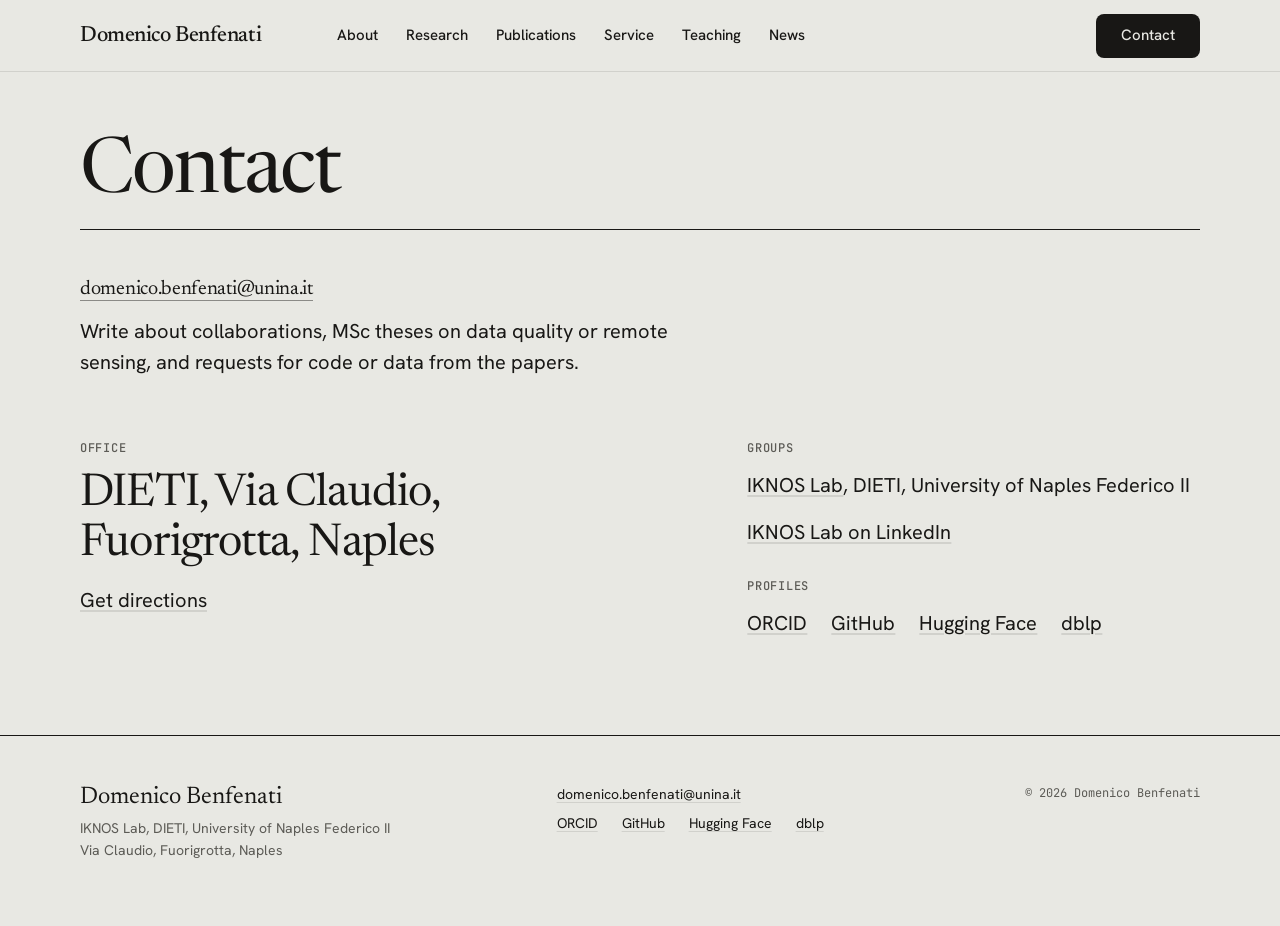
==== contact.html @ d2b72616 "Add files via upload" ====
<!doctype html>
<html lang="en" data-type="service" data-radius="soft" data-buttons="solid" data-motion>
<head>
<meta charset="utf-8">
<meta name="viewport" content="width=device-width, initial-scale=1">
<title>Contact: Domenico Benfenati</title>
<meta name="description" content="Email and office of Domenico Benfenati, DIETI, University of Naples Federico II.">
<meta property="og:type" content="profile">
<meta property="og:title" content="Domenico Benfenati, IKNOS Lab, University of Naples Federico II">
<meta property="og:description" content="Data quality and data-centric AI for satellite imagery and agrifood.">
<meta name="twitter:card" content="summary">
<link rel="icon" href="favicon.svg" type="image/svg+xml">
<meta name="theme-color" content="#e8e8e3">
<meta name="site-kind" content="other">
<meta name="page-type" content="service">
<link rel="preconnect" href="https://fonts.googleapis.com">
<link rel="preconnect" href="https://fonts.gstatic.com" crossorigin>
<link href="https://fonts.googleapis.com/css2?family=Newsreader:opsz,wght@6..72,400..700&family=Hanken+Grotesk:wght@400..600&family=JetBrains+Mono:wght@400;500&display=swap" rel="stylesheet">
<link rel="stylesheet" href="assets/system.css">
<link rel="stylesheet" href="assets/ui/cards.css">
<link rel="stylesheet" href="assets/motion/motion.css">
<link rel="stylesheet" href="assets/layout/layout.css">
<style>
:root {
  --p-bg: #e8e8e3; --p-surface: #dcdcd6; --p-ink: #181715; --p-muted: #5c5b56;
  --p-accent: #bfb21a; --p-accent-ink: #181715; --p-action: #181715; --p-action-ink: #e8e8e3;
  --p-inv-bg: #181715; --p-inv-surface: #242321; --p-inv-ink: #e8e8e3; --p-inv-muted: #91908d;
  --p-inv-accent: #bfb21a; --p-inv-accent-ink: #181715; --p-inv-action: #bfb21a; --p-inv-action-ink: #181715;
  --font-display: "Newsreader", Georgia, serif;
  --font-text: "Hanken Grotesk", system-ui, sans-serif;
  --font-mono: "JetBrains Mono", ui-monospace, monospace;
  --display-weight: 400;
  --display-tracking: -0.018em;
  --display-tracking-xl: -0.025em;
  --ly-scale: 1.06;
}
</style>
<script>document.documentElement.classList.add('m-enter');setTimeout(()=>document.documentElement.classList.add('m-enter-done'),700)</script>
<style>
  .mono { font-family: var(--font-mono); font-size: 12px; letter-spacing: 0; font-variant-numeric: tabular-nums; }
  h2 { font-family: var(--font-display); }
  .rule-head { display: flex; align-items: baseline; justify-content: space-between; gap: var(--s-5); padding-bottom: var(--s-4); margin-bottom: var(--s-6); border-bottom: 1px solid var(--ink); }
  .rule-head h2 { font-size: clamp(36px, 4vw, 56px); line-height: 1; }
  .rule-head .mono, .rule-head a { color: var(--muted); }
  .plain-link { color: var(--ink); text-decoration: underline; text-decoration-color: var(--line); text-underline-offset: 3px; transition: text-decoration-color var(--dur) var(--ease); }
  .plain-link:hover { text-decoration-color: currentColor; }

  /* hero: a synthetic Sentinel-2 scene under clouds and a reconstruction lens (assets/js/sat-hero.js) */
  .hero-sat { overflow: hidden; background: #2a3a2c; touch-action: pan-y; }
  .hero-sat > canvas.sat { position: absolute; inset: 0; width: 100%; height: 100%; display: block; cursor: crosshair; }
  .sat-veil { position: absolute; inset: 0; pointer-events: none;
    background: linear-gradient(90deg, var(--p-bg) 0%, rgba(232,232,227,.96) 36%, rgba(232,232,227,.6) 47%, rgba(232,232,227,0) 58%); }
  .hero-sat > .wrap { position: relative; z-index: 1; pointer-events: none; }
  .sat-panel { pointer-events: auto; }
  .hero-sat h1 { font-size: clamp(56px, 7vw, 104px); line-height: 0.95; letter-spacing: var(--display-tracking-xl); }
  .hero-id { display: flex; align-items: center; gap: var(--s-4); margin-bottom: var(--s-6); }
  .avatar { width: 72px; height: 72px; border-radius: 999px; object-fit: cover; filter: grayscale(.15) contrast(1.02); }
  .hero-id p { font-size: var(--t-small); line-height: 1.45; color: var(--muted); }
  .hero-id b { color: var(--ink); font-weight: 500; }
  .hero__lead { max-width: 40ch; }
  .hero-latest { margin-top: var(--s-7); padding-top: var(--s-4); border-top: 1px solid var(--line); font-size: var(--t-small); max-width: 46ch; }
  .hero-latest .mono { color: var(--muted); margin-right: var(--s-2); }
  .sat-ui { position: absolute; z-index: 2; right: max(var(--gut), (100% - var(--container)) / 2); bottom: 28px; display: grid; justify-items: end; gap: var(--s-2); }
  .sat-modes { display: inline-flex; border: 1px solid rgba(255,255,255,.5); background: rgba(24,23,21,.78); }
  .sat-modes button { height: 36px; padding: 0 14px; border: 0; background: transparent; color: #e8e8e3; font: 500 12px/1 var(--font-mono); cursor: pointer; transition: background var(--dur) var(--ease); }
  .sat-modes button + button { border-left: 1px solid rgba(255,255,255,.25); }
  .sat-modes button:hover { background: rgba(255,255,255,.12); }
  .sat-modes button[aria-pressed="true"] { background: var(--p-accent); color: var(--p-ink); }
  .sat-hint { font: 400 12px/1.5 var(--font-mono); color: #e8e8e3; background: rgba(24,23,21,.78); padding: 6px 10px; white-space: nowrap; }
  @media (min-width: 1024px) and (max-height: 860px) { .hero-latest { display: none; } }
  @media (max-width: 1023px) {
    main > .hero-sat { height: auto; min-height: 0; padding-bottom: 320px; }
    .sat-veil { background: linear-gradient(180deg, var(--p-bg) 0%, var(--p-bg) calc(100% - 330px), rgba(232,232,227,0) calc(100% - 290px)); }
    .sat-ui { left: var(--gut); right: var(--gut); justify-items: start; bottom: 18px; }
    .sat-hint { display: none; }
    .sat-modes button { height: 44px; padding: 0 12px; }
  }

  /* about */
  .bio p { max-width: 62ch; }
  .bio p + p { margin-top: var(--s-4); }
  .bio p:first-child { font: 400 clamp(22px, 2vw, 28px)/1.35 var(--font-display); letter-spacing: -0.01em; }
  .cv { display: grid; gap: var(--s-3); }
  .cv li { display: grid; grid-template-columns: 76px 1fr; gap: var(--s-3); padding-bottom: var(--s-3); border-bottom: 1px solid var(--line); }
  .cv .mono { color: var(--muted); padding-top: 3px; }
  .cv span { display: block; color: var(--muted); font-size: var(--t-small); }
  .cv-title { font: 500 12px/1 var(--font-mono); color: var(--muted); margin: var(--s-6) 0 var(--s-3); text-transform: uppercase; letter-spacing: 0.06em; }
  .cv-title:first-child { margin-top: 0; }

  /* research index */
  .index > li { display: grid; grid-template-columns: minmax(0, 4fr) minmax(0, 5fr) minmax(0, 3fr); gap: var(--gutter); padding: var(--s-5) 0; border-bottom: 1px solid var(--line); align-items: baseline; }
  .index > li:first-child { padding-top: 0; }
  .index h3 { font: 400 clamp(24px, 2.2vw, 32px)/1.1 var(--font-display); letter-spacing: -0.01em; }
  .index p { max-width: 54ch; }
  .index .refs { display: grid; gap: 4px; color: var(--muted); }

  /* publications */
  .filters { display: flex; flex-wrap: wrap; gap: var(--s-2); margin-bottom: var(--s-6); }
  .filter { height: 44px; padding: 0 var(--s-4); border: 1px solid var(--line); background: transparent; font: 500 var(--t-small)/1 var(--font-text); color: var(--ink); cursor: pointer; transition: background var(--dur) var(--ease); }
  .filter:hover { background: var(--p-surface); }
  .filter[aria-pressed="true"] { background: var(--ink); color: var(--p-bg); border-color: var(--ink); }
  .pubyear { display: grid; grid-template-columns: 120px minmax(0, 1fr); gap: var(--gutter); padding-top: var(--s-5); border-top: 1px solid var(--ink); }
  .pubyear + .pubyear { margin-top: var(--s-6); }
  .pubyear[hidden] { display: none; }
  .pubyear__label { font: 400 40px/1 var(--font-display); }
  .pubs { display: grid; gap: var(--s-5); }
  .pub { display: grid; grid-template-columns: 100px minmax(0, 1fr) auto; gap: var(--s-4); align-items: baseline; }
  .pub[hidden] { display: none; }
  .pub__venue { color: var(--muted); }
  .pub__title { font: 500 var(--t-body)/1.4 var(--font-text); letter-spacing: 0; }
  .pub__authors, .pub__where { font-size: var(--t-small); line-height: 1.5; }
  .pub__authors b { font-weight: 600; }
  .pub__where { color: var(--muted); font-style: italic; }
  .pub__links { display: flex; gap: var(--s-3); white-space: nowrap; }
  .pub__links a { color: var(--ink); text-decoration: underline; text-decoration-color: var(--line); text-underline-offset: 3px; }
  .pub__links a:hover { text-decoration-color: currentColor; }
  main > .section--page { height: auto; min-height: 100svh; }

  /* EarthJev */
  .bands { display: grid; grid-template-columns: repeat(12, minmax(0, 1fr)); gap: 4px; }
  .bands li { display: grid; gap: 2px; padding: 140px 0 10px; background: var(--b); color: #fff; text-align: center; font: 500 11px/1.2 var(--font-mono); position: relative; overflow: hidden; }
  .bands li span + span { opacity: .75; font-weight: 400; }
  .bands li::after { content: ""; position: absolute; inset: 0; background: linear-gradient(180deg, rgba(255,255,255,.22), transparent 55%); animation: scan 3.2s ease-in-out infinite; animation-delay: calc(var(--i) * 120ms); opacity: 0; }
  @keyframes scan { 0%, 100% { opacity: 0; } 40% { opacity: 1; } }
  @media (prefers-reduced-motion: reduce) { .bands li::after { animation: none; } }
  .bands-axis { display: flex; justify-content: space-between; margin-top: var(--s-2); color: var(--muted); }
  .ej-links { display: flex; flex-wrap: wrap; gap: var(--s-3) var(--s-5); margin-top: var(--s-5); }

  /* lists */
  .rows small { display: block; font-weight: 400; color: var(--muted); font-size: var(--t-small); }
  .rows .rows__value { font-family: var(--font-mono); font-size: 12px; color: var(--muted); }

  /* footer and inner pages */
  .site-foot { padding: var(--s-7) 0 var(--s-8); border-top: 1px solid var(--ink); font-size: var(--t-small); }
  .site-foot__name { font: 400 24px/1.1 var(--font-display); }
  .site-foot__legal { text-align: right; }
  .page-head { padding-top: calc(var(--nav, 72px) + var(--s-8)); }
  .page-head h1 { font: 400 clamp(48px, 6vw, 88px)/1 var(--font-display); letter-spacing: var(--display-tracking-xl); }
  .page-head p { margin-top: var(--s-4); max-width: 60ch; font-size: var(--t-lead); }
  main > .section--page { height: auto; min-height: 0; }
  main > .section--page { padding-block: var(--s-8, 96px); }
  main > .section--page.page-head { padding-top: calc(var(--nav, 72px) + var(--s-8, 96px)); }
  main > .section--page:last-child { padding-bottom: var(--s-9, 120px); }
  .nav__link[aria-current="page"] { text-decoration: underline; text-underline-offset: 6px; text-decoration-thickness: 1px; }
  .ej { margin-top: var(--s-6); padding-top: var(--s-6); border-top: 1px solid var(--line); }
  @media (max-width: 1023px) { .site-foot__legal { text-align: left; } }
  .contact-line { font: 400 clamp(28px, 3.4vw, 48px)/1.1 var(--font-display); letter-spacing: -0.015em; }
  .contact-line a { color: var(--ink); text-decoration: underline; text-decoration-thickness: 1px; text-underline-offset: 6px; }
  .elsewhere { display: flex; flex-wrap: wrap; gap: var(--s-2) var(--s-5); }

  @media (max-width: 1023px) {
    .index > li { grid-template-columns: 1fr; gap: var(--s-2); }
    .pubyear { grid-template-columns: 1fr; gap: var(--s-3); }
    .pub { grid-template-columns: 1fr; gap: var(--s-1); }
    .pub__links { gap: var(--s-4); }
    .pub__links a { display: inline-block; padding: 12px 0; }
  }
  @media (max-width: 639px) {
    .bands { grid-template-columns: repeat(6, minmax(0, 1fr)); }
    .bands li { padding-top: 32px; }
    .bands-axis { display: none; }
    .rule-head { flex-wrap: wrap; }
  }
</style>
</head>
<body>
<!-- type: service (a researcher's personal page)
     deal: palette paper-grey-brass (newsprint ground and a brass accent: a researcher's printed page; the brass picks up
     the cropland in the hero scene), type newsreader (Newsreader over Hanken Grotesk; the first pairing, schibsted, was
     passed over for a serif that reads as academic), nav nav-mega, footer footer-visit, rhythm surface-pairs, buttons solid
     voice: facts only (copy-registers 1), first person, the research nouns every time; no eyebrows, no figure strips -->
<header class="nav">
  <div class="wrap nav__bar">
    <a class="skip-link" href="#top">Skip to content</a>
    <a class="nav__logo" href="index.html" style="font-family:var(--font-display);font-size:22px">Domenico Benfenati</a>
    <nav class="nav__links" aria-label="Main">
      <div class="nav__item"><a class="nav__link" href="index.html">About</a></div>
      <div class="nav__item"><a class="nav__link" href="research.html">Research</a></div>
      <div class="nav__item"><a class="nav__link" href="publications.html">Publications</a></div>
      <div class="nav__item"><a class="nav__link" href="service.html">Service</a></div>
      <div class="nav__item"><a class="nav__link" href="teaching.html">Teaching</a></div>
      <div class="nav__item"><a class="nav__link" href="news.html">News</a></div>
    </nav>
    <div class="nav__actions">
      <a class="btn btn--primary" href="contact.html" aria-current="page">Contact</a>
    </div>
    <button class="nav__toggle" type="button" aria-expanded="false" aria-label="Menu"><svg width="18" height="18" viewBox="0 0 18 18" aria-hidden="true"><path d="M2 5h14M2 13h14" stroke="currentColor" stroke-width="1.6" stroke-linecap="round"/></svg></button>
  </div>
</header>

<main id="top">
  <section class="section section--page page-head" id="contact" aria-labelledby="contact-h">
    <div class="wrap">
      <div class="rule-head"><h1 id="contact-h">Contact</h1></div>
      
      <p class="contact-line"><a href="mailto:domenico.benfenati@unina.it">domenico.benfenati@unina.it</a></p>
      <p style="margin-top:var(--s-4);max-width:56ch">Write about collaborations, MSc theses on data quality or remote sensing, and requests for code or data from the papers.</p>
      <div class="grid grid--top" style="margin-top:var(--s-8)">
        <div class="span-6 stack-4">
          <h3 class="cv-title">Office</h3>
          <address class="footer__address">DIETI, Via Claudio, Fuorigrotta, Naples</address>
          <p><a class="plain-link" href="https://www.openstreetmap.org/search?query=Via%20Claudio%20Fuorigrotta%20Napoli">Get directions</a></p>
        </div>
        <div class="span-5 start-8 stack-4">
          <h3 class="cv-title">Groups</h3>
          <p><a class="plain-link" href="https://iknos.dieti.unina.it/" rel="noopener">IKNOS Lab</a>, DIETI, University of Naples Federico II</p>
          <p><a class="plain-link" href="https://www.linkedin.com/company/iknos-dieti-unina" rel="noopener">IKNOS Lab on LinkedIn</a></p>
          <h3 class="cv-title">Profiles</h3>
          <p class="elsewhere">
            <a class="plain-link" href="https://orcid.org/0009-0008-5825-8043" rel="noopener">ORCID</a>
            <a class="plain-link" href="https://github.com/dBenf" rel="noopener">GitHub</a>
            <a class="plain-link" href="https://huggingface.co/dBenf" rel="noopener">Hugging Face</a>
            <a class="plain-link" href="https://dblp.org/pid/367/6149.html" rel="noopener">dblp</a>
          </p>
        </div>
      </div>
    </div>
  </section>
</main>

<footer class="site-foot">
  <div class="wrap">
    <div class="grid">
      <div class="span-5 stack-2">
        <p class="site-foot__name">Domenico Benfenati</p>
        <p class="muted">IKNOS Lab, DIETI, University of Naples Federico II<br>Via Claudio, Fuorigrotta, Naples</p>
      </div>
      <div class="span-4 start-6 stack-2">
        <p><a class="plain-link" href="mailto:domenico.benfenati@unina.it">domenico.benfenati@unina.it</a></p>
        <p class="elsewhere">
          <a class="plain-link" href="https://orcid.org/0009-0008-5825-8043" rel="noopener">ORCID</a>
          <a class="plain-link" href="https://github.com/dBenf" rel="noopener">GitHub</a>
          <a class="plain-link" href="https://huggingface.co/dBenf" rel="noopener">Hugging Face</a>
          <a class="plain-link" href="https://dblp.org/pid/367/6149.html" rel="noopener">dblp</a>
        </p>
      </div>
      <p class="span-3 start-10 mono muted site-foot__legal">&copy; 2026 Domenico Benfenati</p>
    </div>
  </div>
</footer>
<script>
  document.querySelectorAll('.filter').forEach((b) => b.addEventListener('click', () => {
    const t = b.dataset.filter;
    document.querySelectorAll('.filter').forEach((x) => x.setAttribute('aria-pressed', String(x === b)));
    document.querySelectorAll('.pub').forEach((p) => { p.hidden = t !== 'all' && p.dataset.type !== t; });
    document.querySelectorAll('.pubyear').forEach((y) => { y.hidden = !y.querySelector('.pub:not([hidden])'); });
  }));
</script>
<script type="module" src="assets/system.js"></script>
<script type="module" src="assets/motion/motion.js"></script>
<script type="module" src="assets/layout/layout.js"></script>

</body>
</html>
---- assets/system.css ----
/*
  taste-skill system.css - the one system for the page. Link it first, then assets/ui/cards.css (the
  feature card, its panel and the fragment placements), then set the palette (--p-*), the fonts and
  the radius set on :root in the page (node scripts/start.mjs prints that block).
  Do not add a second grid, spacing scale, type scale, radius scale, button or card style.
*/

/* ---------------------------------------------------------------- tokens */
:root {
  /* palette (hex only; fx.js reads --bg --surface --ink --muted --accent --accent-ink) */
  --p-bg: #ffffff;
  --p-surface: #f4f4f4;
  --p-ink: #111111;
  --p-muted: #6b6b6b;
  --p-accent: #1a4be0;
  --p-accent-ink: #ffffff;
  --p-action: #1a4be0;      /* buttons, links, focus: the accent, or the ink when the accent is too pale */
  --p-action-ink: #ffffff;
  --p-inv-bg: #111111;
  --p-inv-surface: #1c1c1c;
  --p-inv-ink: #f4f4f4;
  --p-inv-muted: #a3a3a3;
  --p-inv-accent: #ffffff;
  --p-inv-accent-ink: #111111;
  --p-inv-action: #ffffff;
  --p-inv-action-ink: #111111;
  /* the lit ground behind UI and in the closing band (references/cards.md), one per page, tech pages only
     (none on kind other, which is flat): <html data-ground="sand|sky|sage|painting">. system.js gives it to every ground
     that holds UI, on light and dark pages alike; --hue on one panel changes only its accent */
  --ground-bg: #d9ccb7; --ground-surface: #e9e0d2; --ground-ink: #2a2622; --ground-muted: #5a534a; --ground-accent: #a8794a;

  /* fonts */
  --font-display: system-ui, -apple-system, "Segoe UI", sans-serif;
  --font-text: system-ui, -apple-system, "Segoe UI", sans-serif;
  --font-mono: ui-monospace, "SFMono-Regular", Menlo, Consolas, monospace;
  --display-weight: 400;    /* headlines 400; 500 on a tech page (software, gaming, hardware) */
  --display-tracking: -0.025em;

  /* the page rhythm (references/layout-v4.md): one section per screen. The header is fixed and
     --nav tall; every section is padded --padt above and --padb (plus the phone action bar, --bar)
     below, and is exactly one or two screens tall (--h: 1 or 2; --hm on a phone). The hero's words
     start --hgap under the header and its content ends --hpadb above the fold. */
  --nav: 72px;
  --padt: 120px;
  --padb: 72px;
  --hgap: 48px;
  --hpadb: 64px;
  --bar: 0px;
  /* grid: one .wrap (alias .container) for the header, every section and the footer, the same
     --gut on both sides: 1280 wide at x 80-1360 at 1440, 342 at x 24-366 at 390 */
  --container: 1280px;
  --gut: 80px;
  --pad: var(--gut);
  --gutter: 24px;

  /* spacing: 4/8 scale */
  --s-1: 4px;  --s-2: 8px;  --s-3: 12px; --s-4: 16px; --s-5: 24px;
  --s-6: 32px; --s-7: 48px; --s-8: 64px; --s-9: 96px; --s-10: 128px;
  --section: 40px;      /* only a .section outside main (the kit's demo pages); every main > section and
                           footer.closing take --padt and --padb */
  --section-band: 56px; /* the same for an older footer outside footer.closing */
  --head-gap: 48px;     /* the one heading-to-content gap, 32 on a phone (layout.css reads it as --ly-head-gap) */
  --card-pad: 16px;     /* card padding (cards.css sets its own for cards with a panel) */
  --card-gap: 16px;     /* gap between cards */

  /* type scale (the only sizes on the page) */
  --t-label: 13px;
  --t-small: 14px;
  --t-body: 16px;
  --t-lead: 18px;
  --t-card: 18px;
  --t-h3: 24px;
  /* straight lines from the phone size at 390 to the desktop size at 1440 (system.md's table) */
  --t-h2: clamp(30px, 1.72vw + 23.3px, 48px);
  --t-h1: clamp(38px, 3.24vw + 25.4px, 72px);
  /* a big number stays a step under the h2 (VI-11): 38 at 1440, 28 at 390, so it never reads as a
     section heading; a stats row and a price set their own, smaller still */
  --t-stat: clamp(28px, .952vw + 24.29px, 38px);

  /* radius: one scale (soft by default; data-radius on <html> switches it) */
  --r-sm: 8px;  --r-md: 12px; --r-lg: 20px; --r-btn: 8px;

  /* controls (fixed here; a page never adds its own) */
  --btn-h: 44px;
  --btn-h-sm: 36px;
  --nav-h: var(--nav);  /* the older name, kept for the kit's files */
  --icon: 16px;         /* small icons: socials, menu chevrons, mono brand marks */

  /* motion: the one UI ease-out (motion.css --m-ease and ui/base.css --u-ease read it; references/motion.md) */
  --ease: cubic-bezier(.2, .8, .2, 1);
  --dur: 180ms;
}
html[data-radius="sharp"] { --r-sm: 4px; --r-md: 6px;  --r-lg: 8px;  --r-btn: 4px; }
html[data-radius="soft"]  { --r-sm: 8px; --r-md: 12px; --r-lg: 20px; --r-btn: 8px; }
html[data-radius="round"] { --r-sm: 10px; --r-md: 16px; --r-lg: 24px; --r-btn: 999px; }
/* the four lit grounds (references/cards.md); sand is the default above. painting goes with
   painterly-landscape (x.ai's daylight sky over olive hills) */
html[data-ground="sky"]      { --ground-bg: #c6d3df; --ground-surface: #d6e0e9; --ground-ink: #25303a; --ground-muted: #4d5964; --ground-accent: #3f6a92; }
html[data-ground="sage"]     { --ground-bg: #cdd6c6; --ground-surface: #dce3d6; --ground-ink: #262d24; --ground-muted: #535b51; --ground-accent: #6c8e63; }
html[data-ground="painting"] { --ground-bg: #79a8d6; --ground-surface: #a6c4e2; --ground-ink: #16212c; --ground-muted: #273949; --ground-accent: #9c9b3c; }
/* cards.css takes its card and panel radii from this scale */
html[data-radius] .card { --c-r: var(--r-lg); }
html[data-radius] .panel { --p-r: var(--r-md); }

/* a phone: the header 56, the sections padded 96 / 48, the hero's words 40 under the header and its
   content ending 24 above the fold, 24 at both sides, 12 between columns */
@media (max-width: 639px) {
  :root { --nav: 56px; --padt: 96px; --padb: 48px; --hgap: 40px; --hpadb: 24px; --gut: 24px; --gutter: 12px; --card-gap: 12px; --head-gap: 32px; }
}
@media (min-width: 640px) {
  :root { --gut: 48px; --section: 48px; --section-band: 72px; --card-pad: 24px; }
}
@media (min-width: 1024px) {
  :root { --gut: 80px; --section: 56px; --section-band: 96px; --card-gap: 24px;
          --t-lead: 20px; --t-card: 20px; --t-h3: 28px; }
  /* a place (and a local service): the 1200 column at x 120-1320 */
  html[data-type="place"] { --gut: 120px; --container: 1200px; }
}
/* a place (VI-06, ST-96, PH-23): its own smaller type (h1 48/53 and 32/37, h2 32/40 and 24/30, titles
   and the sub-line 20 and 18), the Recipe 3 hero's gap under its photograph (40, 24 on a phone),
   square photographs and cards and 2px buttons, whatever data-radius and data-buttons say */
:root[data-type="place"] {
  --hgap: 40px;
  --t-h1: clamp(32px, 1.524vw + 26.06px, 48px);
  --t-h2: clamp(24px, .762vw + 21px, 32px);
  --t-h3: clamp(20px, .381vw + 18.51px, 24px);
  --r-sm: 2px; --r-md: 0px; --r-lg: 0px; --r-btn: 2px;
}
:root[data-type="place"] :is(h1, .t-h1) { line-height: 1.104; }
:root[data-type="place"] :is(h2, .t-h2) { line-height: 1.25; }
@media (max-width: 639px) {
  :root[data-type="place"] { --hgap: 24px; }
  :root[data-type="place"] :is(h1, .t-h1) { line-height: 1.156; }
}

/* ---------------------------------------------------------------- grounds (at most three) */
:root, .ground-base {
  --bg: var(--p-bg); --surface: var(--p-surface); --ink: var(--p-ink); --muted: var(--p-muted);
  --accent: var(--p-accent); --accent-ink: var(--p-accent-ink); --card: var(--p-surface);
  --action: var(--p-action); --action-ink: var(--p-action-ink);
}
.ground-surface {
  --bg: var(--p-surface); --surface: var(--p-bg); --ink: var(--p-ink); --muted: var(--p-muted);
  --accent: var(--p-accent); --accent-ink: var(--p-accent-ink); --card: var(--p-bg);
  --action: var(--p-action); --action-ink: var(--p-action-ink);
}
.ground-inverse {
  --bg: var(--p-inv-bg); --surface: var(--p-inv-surface); --ink: var(--p-inv-ink); --muted: var(--p-inv-muted);
  --accent: var(--p-inv-accent); --accent-ink: var(--p-inv-accent-ink); --card: var(--p-inv-surface);
  --action: var(--p-inv-action); --action-ink: var(--p-inv-action-ink);
}
:root, .ground-base, .ground-surface, .ground-inverse {
  --line: color-mix(in oklab, var(--ink) 11%, transparent);
  --line-strong: color-mix(in oklab, var(--ink) 20%, transparent);
  /* effects (fx.js) and UI fragments (assets/ui) take the colours of the ground they sit on */
  --fx-bg: var(--bg); --fx-surface: var(--surface); --fx-ink: var(--ink); --fx-muted: var(--muted);
  --fx-accent: var(--accent); --fx-accent-ink: var(--accent-ink);
  --ui-font: var(--font-text); --ui-mono: var(--font-mono); --ui-radius: var(--r-md);
}
.ground-base, .ground-surface, .ground-inverse { background: var(--bg); color: var(--ink); }

/* ---------------------------------------------------------------- base */
*, *::before, *::after { box-sizing: border-box; }
/* an anchor lands on the section's top (the judge's frame): the fixed header covers --nav of its --padt */
html { -webkit-text-size-adjust: 100%; scroll-padding-top: 0; scroll-behavior: auto; margin: 0; }
body {
  margin: 0; background: var(--bg); color: var(--ink);
  font: 400 var(--t-body)/1.55 var(--font-text);
  -webkit-font-smoothing: antialiased; text-rendering: optimizeLegibility; overflow-x: clip;
}
img, svg, video, canvas { display: block; max-width: 100%; }
/* hidden means hidden, also on an img the line above makes a block (a menu tab's photograph, a peek photograph) */
[hidden] { display: none !important; }
img, video { height: auto; }
a { color: inherit; text-decoration: none; }
button { font: inherit; color: inherit; }
h1, h2, h3, h4, p, ul, ol, figure, blockquote { margin: 0; }
ul, ol { padding: 0; list-style: none; }
h1, h2, h3, h4 {
  font-family: var(--font-display); font-weight: var(--display-weight);
  letter-spacing: var(--display-tracking); text-wrap: balance; overflow-wrap: break-word;
  /* a long word (a German compound at 390) breaks at a syllable with a hyphen, in the language of <html lang>;
     only words of 10 letters or more, 4 at least on each side, so a short English heading never breaks */
  hyphens: auto; -webkit-hyphens: auto; hyphenate-limit-chars: 10 4 4;
}
h1, .t-h1 { font-size: var(--t-h1); line-height: 1.04; }
h2, .t-h2 { font-size: var(--t-h2); line-height: 1.1; }
h3, .t-h3 { font-size: var(--t-h3); line-height: 1.2; }
h4, .t-card { font-family: var(--font-text); font-weight: 500; font-size: var(--t-card); line-height: 1.3; letter-spacing: -0.01em; }
p { text-wrap: pretty; }
.t-lead  { font-size: var(--t-lead); line-height: 1.5; }
.t-body  { font-size: var(--t-body); line-height: 1.55; }
.t-small { font-size: var(--t-small); line-height: 1.5; }
.t-label { font-size: var(--t-label); font-weight: 500; line-height: 1.4; letter-spacing: 0.01em; }
.t-stat  { font-family: var(--font-display); font-weight: var(--display-weight); font-size: var(--t-stat);
           line-height: 1; letter-spacing: var(--display-tracking); font-variant-numeric: tabular-nums; }
.muted { color: var(--muted); }
.mono  { font-family: var(--font-mono); }
.measure { max-width: 62ch; }
:focus-visible { outline: 2px solid var(--action); outline-offset: 2px; border-radius: 2px; }
::selection { background: color-mix(in oklab, var(--accent) 30%, transparent); }

/* ---------------------------------------------------------------- grid */
.wrap, .container { width: min(100% - 2 * var(--gut), var(--container)); margin-inline: auto; padding-inline: 0; }
.grid { display: grid; grid-template-columns: repeat(12, minmax(0, 1fr)); column-gap: var(--gutter); row-gap: var(--card-gap); }
.grid > * { min-width: 0; grid-column: 1 / -1; }
.section { padding-block: var(--section); }

/* ---------------------------------------------------------------- one section per screen
   The page is a stack of screens. Framed at scrollY = k x the screen height, a shot shows exactly one
   section: the hero alone on the first screen, every other section (and footer.closing, the close and
   the footer in one) exactly one or two screens tall, its h2 first, --padt under its top. Heights
   and padding do it: no pinning, snapping or script.
     <section class="section" id=".." style="--h: 2">     (2 screens; --hm sets a phone's count alone)
       <div class="wrap"> the h2 first, then the content </div>     (the one in-flow child)
     </section>
   A layer (a full-bleed photograph or ground behind the words) is an <img class="layer" aria-hidden="true">
   beside the .wrap. Content must fit: one screen holds 708px of content at 1440x900 (900 - 120 - 72),
   two hold 1,608 (the second screen's part starts --padt under its top with .g2). From 640 to 1279 a
   section keeps at least its screens and grows past them rather than overlap the next. */
main > :is(section, .section), footer.closing {
  position: relative; box-sizing: border-box;
  height: calc(var(--h, 1) * 100vh); height: calc(var(--h, 1) * 100svh);
  padding: var(--padt) 0 calc(var(--padb) + var(--bar));
}
main > :is(section, .section) > :is(.wrap, .container), footer.closing > .wrap { position: relative; z-index: 1; height: 100%; }
main > :is(section, .section) > :is(.wrap, .container):not(.grid) { display: flex; flex-direction: column; }
/* a .wrap that is the section's grid too (class="wrap grid"): its rows start at the top */
main > :is(section, .section) > :is(.wrap, .container).grid { align-content: start; }
/* .fill: the block that takes what the screen leaves under the heading (a photograph, a frame) */
main > :is(section, .section) > .wrap > .fill { flex: 1 1 0; min-height: 0; }
/* two screens as two groups: row 1 the h2 and the first group, row 2 the rest (no second h2), starting
   --padt under the second screen's top, so the second shot looks like any other section */
main > :is(section, .section).g2, footer.closing.g2 { --h: 2; }
main > :is(section, .section).g2 > :is(.wrap, .container), footer.closing.g2 > .wrap { display: grid; grid-template-rows: minmax(0, 1fr) minmax(0, 1fr); row-gap: calc(var(--padt) + var(--padb) + var(--bar)); }
main > :is(section, .section).g2 > :is(.wrap, .container) > *, footer.closing.g2 > .wrap > * { min-height: 0; align-self: start; }
main > :is(section, .section).g2 > :is(.wrap, .container) > :is(.group, .fill) { align-self: stretch; }
/* a group: one screen's part of a .g2 section (its h2 and first rows, or the rest) */
.group { display: flex; flex-direction: column; min-height: 0; }
/* each screen's card row runs down to that screen's foot (the cards stretch, their panels grow), so
   the second screen of a .g2 is never a short row over an empty ground; both rows end on the same line */
@media (min-width: 1024px) {
  main > :is(section, .section).g2 > .wrap > .grid:last-child,
  main > :is(section, .section).g2 > .wrap > .group > .grid:last-child { align-self: stretch; flex: 1 1 auto; min-height: 0; }
}
.group > .fill { flex: 1 1 0; min-height: 0; }
@media (min-width: 640px) and (max-width: 1279px) {
  main > :is(section, .section):not(.hero, .section--hero), footer.closing {
    height: auto; min-height: calc(var(--h, 1) * 100vh); min-height: calc(var(--h, 1) * 100svh);
  }
  /* the section is a column and its .wrap takes all of it, so a .fill (a photograph, a frame) still
     grows to the section's foot (a min-height percentage would not resolve, leaving it at its least) */
  /* :where() keeps it at no weight, so a page's own phone- or tablet-only hiding (section.desk-only { display: none }) wins */
  :where(main > :is(section, .section):not(.hero, .section--hero), footer.closing) { display: flex; flex-direction: column; }
  main > :is(section, .section):not(.hero, .section--hero) > :is(.wrap, .container), footer.closing > .wrap { flex: 1 0 auto; height: auto; min-height: 0; }
}
/* a phone: lvh (the screen with its bars hidden) for every section but the hero; --hm when stacking
   makes the content taller than the desktop count */
@media (max-width: 639px) {
  /* at least its screens, never less: content a screen cannot hold makes the section taller (the rhythm
     check then asks for --hm: 2 or less content); a fixed height would lay its last rows over the next
     section, the fault the phone shots showed most (a list under the closing heading and its button) */
  main > :is(section, .section):not(.hero, .section--hero), footer.closing {
    height: auto; min-height: calc(var(--hm, var(--h, 1)) * 100vh); min-height: calc(var(--hm, var(--h, 1)) * 100lvh);
  }
  /* one grid row at least the screens tall that grows with the .wrap's content: the .wrap is stretched to
     it, so its .fill and its two groups still share a definite height */
  /* (at no weight, as on the tablet: a page's own section.desk-only { display: none } still hides it) */
  :where(main > :is(section, .section):not(.hero, .section--hero):has(> :is(.wrap, .container)), footer.closing) {
    display: grid; grid-template-columns: minmax(0, 1fr); grid-template-rows: 1fr; grid-auto-rows: auto;
  }
  main > :is(section, .section):not(.hero, .section--hero) > :is(.wrap, .container), footer.closing > .wrap { height: auto; }
  main > :is(section, .section).g2m, footer.closing.g2m { --hm: 2; }
  main > :is(section, .section).g2m > :is(.wrap, .container), footer.closing.g2m > .wrap { display: grid; grid-template-rows: minmax(0, 1fr) minmax(0, 1fr); row-gap: calc(var(--padt) + var(--padb) + var(--bar)); }
  /* stacked in one, the two groups keep the open cards' 32px, so the first group's last panel never meets
     the next card's title */
  main > :is(section, .section).g2:not(.g2m) > :is(.wrap, .container) { display: flex; row-gap: var(--s-6); }
  /* what the two screens leave goes around the second group, so it opens below the header, not on the fold */
  main > :is(section, .section).g2:not(.g2m) > :is(.wrap, .container) > :last-child { margin-block: auto; }
  main > :is(section, .section).g2:not(.g2m) > :is(.wrap, .container) > * { align-self: stretch; }
}
/* a layer: the photograph or ground of a whole section, under its words, edge to edge */
main > :is(section, .section) > :is(img, video, canvas, picture).layer,
footer.closing > :is(img, video, canvas, picture).layer {
  position: absolute; inset: 0; z-index: 0; width: 100%; height: 100%; max-width: none; object-fit: cover; object-position: var(--pos, 50% 50%);
}
main > :is(section, .section) > picture.layer > img { width: 100%; height: 100%; object-fit: cover; }

/* the hero: exactly the first screen, the fixed header over its top. Its words start --hgap under the
   header (--photo adds a full-bleed photograph's height above them on a place); its content ends
   --hpadb above the fold, and nothing of the next section shows, at 1440, 1024, 820 and 390.
     <section class="hero hero--<type>"><div class="wrap"><div class="hero-text"> .. </div>[one strip]</div></section>
   .hero-text holds the whole composition (the words, and the picture or window beside or under them);
   one docked strip (logos, three facts) may follow it, at most 96px, desktop only. */
main > :is(.hero, .section--hero) {
  height: 100vh; height: 100svh; min-height: 0;
  padding: calc(var(--nav) + var(--photo, 0px) + var(--hgap)) 0 calc(var(--hpadb) + var(--bar));
}
:is(.hero, .section--hero) > .wrap { height: 100%; display: grid; grid-template-rows: minmax(0, 1fr) auto; row-gap: var(--s-7); }
:is(.hero, .section--hero) > .wrap > .hero-text { min-height: 0; }
/* a phone: the hero is at least the first screen and grows when a short phone (320x640) cannot hold its
   words, buttons and picture, so nothing of it lies over the next section or under the header */
@media (max-width: 639px) {
  main > :is(.hero, .section--hero) { height: auto; min-height: 100vh; min-height: 100svh; }
  main > :is(.hero, .section--hero):has(> :is(.wrap, .container)) { display: grid; grid-template-columns: minmax(0, 1fr); grid-template-rows: 1fr; grid-auto-rows: auto; }
  main > :is(.hero, .section--hero) > :is(.wrap, .container) { height: auto; }
}
:is(.hero, .section--hero) > .wrap > .hero-strip { grid-row: 2; max-height: 96px; }
@media (max-width: 639px) { :is(.hero, .section--hero) > .wrap > .hero-strip { display: none; } }
.section--hero .section-head { max-width: 860px; }
/* the starter's own hero (hero-split): the words on span-5 top-aligned, the picture on span-6 start-7
   as tall as the hero's content box (at most 716 at 1440x900); a phone stacks words, then the picture
   in what is left */
.hero-text.hero-split { height: 100%; align-items: stretch; }
.hero-split > .hero-copy { align-self: start; }
.hero-split > .hero-visual { position: relative; min-height: 0; height: 100%; }
@media (max-width: 1023px) {
  .hero-text.hero-split { display: flex; flex-direction: column; gap: var(--s-6); }
  .hero-split > .hero-visual { flex: 1 1 0; min-height: 200px; height: auto; }
}
.hero-copy > * + * { margin-top: var(--s-5); }
/* the h1 first in the words' column: its capitals start on the picture's top line, not the line box's
   (the leading above the capitals would put the words about 12px under the photograph's top) */
.hero-copy > h1:first-child { text-box: trim-start cap alphabetic; }
.hero-copy > .btn-row { margin-top: var(--s-6); }
/* three short facts at the foot of the words' column, on the picture's bottom line (no dead space
   under the buttons): <dl class="hero-facts"><div><dt>..</dt><dd>..</dd></div> x3</dl> */
@media (min-width: 1024px) {
  .hero-split > .hero-copy { height: 100%; display: flex; flex-direction: column; }
  .hero-split > .hero-copy > .hero-facts { margin-top: auto; }
}
.hero-facts { display: grid; grid-template-columns: repeat(3, minmax(0, 1fr)); gap: var(--s-5) var(--gutter); margin: 0; }
.hero-facts > div { display: grid; gap: var(--s-1); align-content: start; }
.hero-facts dt { font-size: var(--t-small); color: var(--muted); }
.hero-facts dd { margin: 0; font-weight: 500; }
@media (max-width: 1023px) { .hero-facts { display: none; } }
/* a notice line above the h1 (changed hours, a delivery cut-off): one line with a number, static,
   starting on the left line like the h1 under it */
.hero-notice { font-size: var(--t-small); font-weight: 500; color: var(--ink); }
.hero-notice b, .hero-notice strong { font-weight: 500; color: var(--accent); }
.hero-copy > .hero-notice + h1 { margin-top: var(--s-5); }

/* a phone: open tiles from a row of three or four (rooms, goods, beans) go two-up, an odd last one
   across the row, so a row of three fits one 844px screen (stacked one under another they need two) */
@media (max-width: 639px) {
  .grid > .tile:is(.span-3, .span-4) { grid-column: auto / span 6; }
  .grid > .tile:is(.span-3, .span-4):nth-child(odd of .tile):nth-last-child(1 of .tile) { grid-column: 1 / -1; }
  .grid > .tile:is(.span-3, .span-4) .tile__head { flex-wrap: wrap; gap: 0 var(--s-2); }
}
/* a phone: open cards (words on the ground, the panel under them) stacked one under another keep 32px
   between a panel's foot and the next card's title, so a title never reads as the panel's caption */
@media (max-width: 639px) { .grid:has(> .card--open) { row-gap: var(--s-6); } }
/* a phone stacks a two-screen section's four open tiles into its two screens: their panels take 180px (a wide
   crop), so the h2 and the first two tiles of two lines each end on the first screen and the four inside both,
   not a third of a screen past. A page that sets its group's own --p-h (#features .panel) sets its phone value
   too, as the starter does */
@media (max-width: 639px) { main > :is(section, .section).g2 .card--open > .panel { --p-h: 180px; } }
/* spans: desktop >= 1024. Tablet 640-1023: text cards on span-3 and span-6 go two-up; cards with a
   panel (a visual needs the width; the one exception is a span-6 pair, below)
   and everything else (split text and visuals, span-4 cards, span-5/7/8 blocks) take the full row, so a split stacks and no row is left half empty. Phone < 640: one column. */
@media (min-width: 640px) and (max-width: 1023px) {
  .grid > .card.span-3:not(:has(> .panel)), .grid > .card.span-6:not(:has(> .panel)) { grid-column: auto / span 6; }
  /* the one exception with a panel: a 2x2 (or a pair) of span-6 cards stays two-up from 720px (a panel
     of about 310px and more, wide enough for a kit fragment), so four cards take one or two screens
     at 768-820 instead of a card per row (four stacked panels run past two screens). Split cards and
     every other span keep the full row. Under 720 a card per row. */
  @media (min-width: 720px) {
    .grid > .card.span-6:has(> .panel):not(.card--split) { grid-column: auto / span 6; }
    .grid > .card.span-6:has(> .panel):not(.card--split):nth-child(odd of .card.span-6):nth-last-child(1 of .card.span-6) { grid-column: 1 / -1; }
  }
  /* open tiles (rooms, models, people, a photo pair) go two-up; an odd last one takes the row */
  .grid > .tile:is(.span-3, .span-4, .span-6) { grid-column: auto / span 6; }
  .grid > .tile:is(.span-3, .span-4, .span-6):nth-child(odd of .tile):nth-last-child(1 of .tile) { grid-column: 1 / -1; }
}
@media (min-width: 1024px) {
  .span-2  { grid-column: auto / span 2; }
  .span-3  { grid-column: auto / span 3; }
  .span-4  { grid-column: auto / span 4; }
  .span-5  { grid-column: auto / span 5; }
  .span-6  { grid-column: auto / span 6; }
  .span-7  { grid-column: auto / span 7; }
  .span-8  { grid-column: auto / span 8; }
  .span-9  { grid-column: auto / span 9; }
  .span-10 { grid-column: auto / span 10; }
  .span-12 { grid-column: auto / span 12; }
  .start-1 { grid-column-start: 1; } .start-2 { grid-column-start: 2; } .start-3 { grid-column-start: 3; }
  .start-5 { grid-column-start: 5; } .start-6 { grid-column-start: 6; } .start-7 { grid-column-start: 7; }
  .start-4 { grid-column-start: 4; } .start-8 { grid-column-start: 8; } .start-9 { grid-column-start: 9; }
  .start-10 { grid-column-start: 10; }
  /* a split is top-aligned: the words' first line and the picture's top on one line (never centred
     against each other, never mirrored: text left, the visual right, on every split of the page) */
  .grid--middle, .grid--top { align-items: start; }
}
/* card rows: every card in a row the same height (a plain .grid stretches them) */
.grid:is(.grid--middle, .grid--top) > .card { align-self: stretch; }
/* 1024-1279: a span-4 card's panel would be about 220px wide, too narrow for real UI. Cards with a
   panel on span-4 go two-up, a span-8 one takes the row, and an odd last one takes the row too
   (steps, proof row: two, then one wide; bento: the wide card, then the four small ones two by two) */
@media (min-width: 1024px) and (max-width: 1279px) {
  .grid > .card.span-4:has(> .panel) { grid-column: auto / span 6; }
  .grid > .card.span-8:has(> .panel),
  .grid > .card.span-4:has(> .panel):nth-child(odd of .card.span-4):nth-last-child(1 of .card.span-4) { grid-column: 1 / -1; }
}

/* ---------------------------------------------------------------- section heading */
.section-head { max-width: 760px; margin-bottom: var(--head-gap); display: grid; gap: var(--s-4); }
/* every heading starts on the left line (a centred head among left ones reads as a mistake): the
   old centred head is left-aligned too */
.section-head--center { text-align: left; justify-items: start; }
/* a head row: the h2 (and its line) left, one link or the section's button at the right line */
.section-head--split { max-width: none; display: flex; align-items: end; justify-content: space-between; gap: var(--s-5); flex-wrap: wrap; }
.section-head--split > div { display: grid; gap: var(--s-4); max-width: 760px; }
.section-head p { color: var(--ink); font-size: var(--t-lead); line-height: 1.5; max-width: 60ch; }
.section-head--row { max-width: none; display: flex; align-items: end; justify-content: space-between; gap: var(--s-5); flex-wrap: wrap; }
.section-head--row > div { display: grid; gap: var(--s-4); max-width: 760px; }
/* the hero row (hero-product, hero-cycle): the h1 and its line left, the buttons right, across 1280 */
.section--hero .section-head--row { max-width: none; }

/* ---------------------------------------------------------------- buttons (one pair, a dealt look)
   One pair a page, .btn--primary and .btn--secondary, in the look dealt with the page (sections.md)
   and set once on <html data-buttons>; the markup never changes:
     solid  filled primary, outlined secondary, the radius scale (Figma; the default)
     pill   pills, a chevron after the primary's label, a tinted secondary (x.ai)
     tonal  the radius scale, a tinted secondary with no outline (Linear, Vercel)
     arrow  an arrow after the primary's label; the secondary is a text link with an arrow (Stripe)
     block  near-square corners, 48px tall; the secondary is an underlined text link (shops, hotels) */
.btn {
  display: inline-flex; align-items: center; justify-content: center; gap: var(--s-2);
  height: var(--btn-h); padding: 0 var(--s-5); border-radius: var(--r-btn); border: 1px solid transparent;
  font: 500 var(--t-body)/1 var(--font-text); letter-spacing: 0; white-space: nowrap; cursor: pointer;
  transition: background-color var(--dur) var(--ease), color var(--dur) var(--ease), border-color var(--dur) var(--ease), text-decoration-color var(--dur) var(--ease);
}
.btn--primary { background: var(--action); color: var(--action-ink); }
.btn--primary:hover { background: color-mix(in oklab, var(--action) 86%, var(--ink)); }
/* an inverted primary (the action is the ground's ink: a brand band, a lit ground): its hover steps toward the ground, as the filled one steps toward the ink */
.ground-brand .btn--primary:hover { background: color-mix(in oklab, var(--action) 88%, var(--bg)); }
/* the ground's own colour with a clear border: never grey on grey, readable on an effect too */
.btn--secondary { background: var(--bg); color: var(--ink); border-color: var(--line-strong); }
.btn--secondary:hover { background: color-mix(in oklab, var(--bg) 94%, var(--ink)); border-color: color-mix(in oklab, var(--ink) 35%, transparent); }
.btn--sm { height: var(--btn-h-sm); padding: 0 var(--s-4); font-size: var(--t-small); }
html[data-buttons="pill"] { --r-btn: 999px; }
html[data-buttons="block"] { --r-btn: 2px; --btn-h: 48px; }
html:is([data-buttons="pill"], [data-buttons="tonal"]) .btn--secondary { background: color-mix(in oklab, var(--ink) 8%, var(--bg)); border-color: transparent; }
html:is([data-buttons="pill"], [data-buttons="tonal"]) .btn--secondary:hover { background: color-mix(in oklab, var(--ink) 14%, var(--bg)); border-color: transparent; }
/* arrow and block: the secondary is a text link at the button's height (no box: one button look) */
html:is([data-buttons="arrow"], [data-buttons="block"]) .btn--secondary {
  background: none; border-color: transparent; padding-inline: var(--s-2);
  text-decoration: underline; text-underline-offset: 4px; text-decoration-color: var(--line-strong);   /* the .link look */
}
html:is([data-buttons="arrow"], [data-buttons="block"]) .btn--secondary:hover { background: none; border-color: transparent; text-decoration-color: currentColor; }
/* the glyph after a label: a chevron (pill) or an arrow (arrow), drawn so every font shows the same */
html[data-buttons="pill"] .btn--primary::after,
html[data-buttons="arrow"] :is(.btn--primary, .btn--secondary)::after {
  content: ""; flex: none; width: 12px; height: 12px; margin-right: -2px; background: currentColor;
  -webkit-mask: var(--btn-glyph) center / contain no-repeat; mask: var(--btn-glyph) center / contain no-repeat;
  transition: transform var(--dur) var(--ease);
}
html[data-buttons="pill"] { --btn-glyph: url("data:image/svg+xml,%3Csvg xmlns='http://www.w3.org/2000/svg' viewBox='0 0 12 12'%3E%3Cpath d='M4.5 2.5 8 6l-3.5 3.5' fill='none' stroke='black' stroke-width='1.6' stroke-linecap='round' stroke-linejoin='round'/%3E%3C/svg%3E"); }
html[data-buttons="arrow"] { --btn-glyph: url("data:image/svg+xml,%3Csvg xmlns='http://www.w3.org/2000/svg' viewBox='0 0 12 12'%3E%3Cpath d='M1.5 6h8.5M6.5 2.5 10 6l-3.5 3.5' fill='none' stroke='black' stroke-width='1.5' stroke-linecap='round' stroke-linejoin='round'/%3E%3C/svg%3E"); }
@media (hover: hover) and (pointer: fine) { html:is([data-buttons="pill"], [data-buttons="arrow"]) .btn:hover::after { transform: translateX(3px); } }
.btn:active { transform: translateY(1px) scale(.985); }
.btn--arrow::after { content: "\2192"; transition: transform var(--dur) var(--ease); }
@media (hover: hover) and (pointer: fine) { .btn--arrow:hover::after { transform: translateX(3px); } }
/* the drawn arrow (assets/motion: its stem grows and its head moves 3px on hover), the last child of
   a primary button, a pill or a link: <svg class="m-arrow" viewBox="0 0 12 12" aria-hidden="true">
   <path class="m-arrow__stem" d="M1 6h8"/><path class="m-arrow__head" d="M4.5 2.5 8 6l-3.5 3.5"/></svg>.
   It replaces the dealt glyph, so a button never shows two */
.m-arrow { flex: none; width: 12px; height: 12px; margin-right: -2px; overflow: visible;
           fill: none; stroke: currentColor; stroke-width: 1.6; stroke-linecap: round; stroke-linejoin: round; }
.btn--xl .m-arrow { width: 0.62em; height: 0.62em; stroke-width: 1.4; }
:is(.btn, .link, .pill):has(> .m-arrow)::after { content: none; display: none; }
.btn-row { display: flex; flex-wrap: wrap; gap: var(--s-3); align-items: center; }
.section-head--center .btn-row { justify-content: center; }
/* on the phone every button row stacks full width */
@media (max-width: 639px) {
  .btn-row { flex-direction: column; align-items: stretch; width: 100%; justify-self: stretch; }
  /* full width, the second action is a text link at the button's height under the filled one (an
     outline across the whole screen reads as a rule, a pale fill as a switched-off button) */
  .btn-row > .btn--secondary { background: none; border-color: transparent; text-decoration: underline; text-underline-offset: 4px; text-decoration-color: var(--line-strong); }
  .section-head--split > .btn { width: 100%; }
}
.link { display: inline-flex; align-items: center; gap: var(--s-2); font-weight: 500; color: var(--ink);
        text-decoration: underline; text-decoration-color: var(--line-strong); text-underline-offset: 4px;
        transition: text-decoration-color var(--dur) var(--ease); }
.link:hover { text-decoration-color: currentColor; }
.link::after { content: "\2192"; display: inline-block; text-decoration: none; transition: transform var(--dur) var(--ease); }
@media (hover: hover) and (pointer: fine) { .link:hover::after { transform: translateX(3px); } }
.pill { display: inline-flex; align-items: center; gap: var(--s-2); height: 32px; padding: 0 var(--s-3);
        border-radius: 999px; border: 1px solid var(--line); background: var(--card);
        font-size: var(--t-label); color: var(--ink); }
.pill .muted { color: var(--muted); }

/* ---------------------------------------------------------------- card (one style) */
.card {
  display: flex; flex-direction: column; gap: var(--s-2); min-width: 0;
  background: var(--card); border: 1px solid var(--line); border-radius: var(--r-lg); padding: var(--card-pad);
}
/* small titles in the text face: a display face at 20px (a condensed or hairline serif) reads smaller than the body */
.card > h3, .card > h4, .card--plan h3 { font-family: var(--font-text); font-weight: 500; font-size: var(--t-card); line-height: 1.3; letter-spacing: -0.01em; }
/* the type floor (system.md): text people read is 16px or more in ink; cards.css sets it for its
   card text, this for a plain card's lines */
.card > p { color: var(--ink); font-size: var(--t-body); max-width: 52ch; }
/* at most two boxes one inside the other (sections.md): a card whose panel holds UI drops its own
   box, so its title and lines sit on the page ground over the panel (Figma's tiles), or runs the
   panel flush to its sides and bottom (cards.css .panel--flush) */
.card.card--open { --c-pad: 0px; background: none; border: 0; box-shadow: none; padding: 0; overflow: visible; }
.card.card--open > .panel { margin: var(--s-5) 0 0; border-radius: var(--r-lg); }
.card.card--open > .panel--top { margin: 0 0 var(--s-5); }
.card--plan.is-featured { border-color: var(--action); box-shadow: inset 0 0 0 1px var(--action); }
/* cards.css (linked after this file) sets .card { gap: 0 } for feature cards; a plan keeps its 16px rows */
.card.card--plan { gap: var(--s-4); }

/* ---------------------------------------------------------------- visuals: panels and frames
   A card's .panel (the inset visual), .stage and the placements (.at-corner, .at-rise, .at-over,
   .at-right, .at-center, .stage--fade-*) come from assets/ui/cards.css (references/cards.md).
   This file adds the frames (hero, split, square, closing band) and lets a .stage work inside them.
   The grounds' colours: system.js lights every ground that holds UI (see there). */
:not(.card) > .panel { border-radius: var(--p-r, var(--r-md)); }   /* a panel on its own: four round corners */
.menu-card .panel { --p-h: 160px; }
.frame {
  position: relative; isolation: isolate; overflow: clip; display: flex; align-items: center; justify-content: center;
  background: var(--surface); border-radius: var(--r-lg); border: 1px solid var(--line);
  padding: clamp(var(--s-4), 4vw, var(--s-7));
}
/* a zero-width spacer keeps --ratio (height / width) as the frame's minimum height */
.frame::before { content: ""; flex: none; width: 0; padding-top: var(--ratio, 0px); }
/* an object or scene (assets/objects) and a photograph (.frame__img) fill the frame themselves */
.frame > :not(canvas, .stage, .loop-pause, .frame__fx, .frame__img, [data-print], [data-scene], .print3d) { position: relative; max-width: 100%; min-width: 0; }
/* a photograph is a plain rectangle in its frame: no border, no print, no filter */
.frame--photo { padding: 0; border: 0; }
/* .frame--fill: as tall as its row (a split's picture beside the words, down to the section's foot);
   stacked on a tablet or a phone it takes what the screen leaves, at least 200px */
.frame--fill { height: 100%; }
@media (max-width: 1023px) {
  .grid.fill:has(> .frame--fill) { display: flex; flex-direction: column; gap: var(--s-6); }
  .grid.fill > .frame--fill { flex: 1 1 0; height: auto; min-height: 200px; }
}
/* a split's words as a column: the last block (stats, a link) on the picture's bottom line */
.split-col { display: flex; flex-direction: column; gap: var(--s-5); }
@media (min-width: 1024px) { .split-col { height: 100%; } .split-col > .split-col__end { margin-top: auto; } }
:is(.frame, .panel) > .frame__img { position: absolute; inset: 0; z-index: 0; width: 100%; height: 100%; max-width: none; object-fit: cover; }
.frame--portrait { --ratio: 125%; }
/* the product stage (hero-product): wide, the product whole on it; a phone gets a tall stage */
.frame--stage { --ratio: 50%; }
@media (max-width: 639px) { .frame--stage, .frame--portrait { --ratio: 120%; } }
.frame--hero { padding: clamp(24px, 5vw, 64px); }
.frame--split { --ratio: 80%; }
.frame--square { --ratio: 100%; }
/* the closing band: the hero's echo, lit with the page's ground (sand, sky, sage or painting) on light
   and dark pages alike, so its text and buttons take that ground's ink. Its effect sits on a layer of
   its own, <div class="frame__fx" data-fx="..">, held still and calm where the text sits (system.js) */
.frame--cta { min-height: 420px; }
/* .frame--lit: the same for an object's frame that holds a few words in its clear half (the
   product statement's facts in a .frame__text, lower left; the object stands right of centre) */
.frame--cta, .frame--lit {
  border-color: transparent; background: var(--ground-bg); color: var(--ground-ink);
  --bg: var(--ground-surface); --surface: var(--ground-surface); --ink: var(--ground-ink); --muted: var(--ground-muted);
  --action: var(--ground-ink); --action-ink: var(--ground-surface);
  --line: color-mix(in oklab, var(--ground-ink) 12%, transparent); --line-strong: color-mix(in oklab, var(--ground-ink) 24%, transparent);
}
.frame > .frame__fx { position: absolute; inset: 0; z-index: 0; }
/* on a light page the buttons on a lit ground keep the page's own action colour: one action, one look
   (a dark page keeps the lit ground's ink, which reads on the bright ground) */
html:not([data-tone="dark"]) :is(.frame--cta, .frame--lit, .footer--statement) { --action: var(--p-action); --action-ink: var(--p-action-ink); }
/* a card on a photograph (a booking form over the room): the card holds the page's colours */
.frame--photo:has(> .card) { padding: clamp(var(--s-5), 5vw, var(--s-8)) clamp(var(--s-4), 4vw, var(--s-7)); }
.frame--photo > .card { position: relative; z-index: 1; width: min(100%, 480px); }   /* flat: no shadow at rest (ST-97) */
.frame--cta > .frame__fx { opacity: .85; }
.frame--lit > .frame__text { z-index: 2; align-self: flex-end; margin-right: auto; width: min(100%, 360px); display: grid; gap: var(--s-5); }
/* 2:1 on a desktop; a phone gets 2:3, the words at the top and the object smaller and low under
   them (its hero preset), so the facts never touch the object */
.frame--lit { --ratio: 50%; }
@media (max-width: 639px) { .frame--lit { --ratio: 150%; } .frame--lit > .frame__text { align-self: flex-start; } }
@media (max-width: 639px) { .frame--split { --ratio: 100%; } }
/* A hero, wide or split frame (x.ai's hero window): --w on the rising fragment's slot (its true width)
   centres it while it fits; anchored 24px in and cut by the right edge once the frame is narrower.
   --pair on the .stage (the main fragment's width plus the part of the second that sticks out)
   centres the pair; below 1024 the main one alone. In a card's panel cards.css places it (.at-corner,
   .at-rise, .at-right; a centred .at-rise.fit narrows with the panel), as its recipe says. */
.frame > .stage > .at-rise { --ax: max(24px, calc(50% - var(--w, 64%) / 2)); }
.frame--hero > .stage > .at-rise { --ax: max(24px, calc(50% - var(--pair, var(--w, 64%)) / 2)); }
.frame--hero > .stage > .at-over { --bx: max(24px, calc(50% - var(--pair, 800px) / 2)); }
@media (max-width: 1023px) { .frame--hero > .stage > .at-rise { --ax: max(24px, calc(50% - var(--w, 64%) / 2)); } }
/* a frame holding a cards.css .stage: the stage fills it and places the fragments (references/cards.md);
   the hero and wide frames are 16:7 and square on a phone; below 1024 only the main fragment shows */
.frame:has(> .stage) { padding: 0; }
.frame--hero:has(> .stage) { aspect-ratio: 16 / 7; }
@media (max-width: 1023px) {
  .frame--hero:has(> .stage) { aspect-ratio: 3 / 2; }   /* a tablet: room for the main fragment's rows */
}
/* a tablet held upright (820x1180): a taller frame, so the hero fills the screen without a gap */
@media (min-width: 640px) and (max-width: 1023px) and (orientation: portrait) {
  .frame--hero:has(> .stage) { aspect-ratio: 4 / 3; }
}
@media (max-width: 1023px) {
  .frame--hero > .stage > :is(.at-over, .at-over-l) { display: none; }
}
/* a split frame is about 440-560px wide from 1024 to 1279: the main piece alone there */
@media (min-width: 1024px) and (max-width: 1279px) {
  .frame--split > .stage > :is(.at-over, .at-over-l) { display: none; }
}
@media (max-width: 639px) {
  .frame--hero:has(> .stage) { aspect-ratio: 1; }
  .frame > .stage > :is(.at-over, .at-over-l) { display: none; }
  /* phone: cards.css sets a fragment 16px in on both sides, and system.js holds every loop on its
     finished picture, so no pause button lands on the UI */
}
/* a small object on a focal tile (.at-center): its true width (--w, 288px for the slider), narrowed
   on a small panel so 24px of ground always shows on both sides (a span-4 panel is 304px at 1280) */
.stage > .at-center { width: calc(100% - 48px); max-width: var(--w, 288px); }
.stage > .at-center > :is([data-ui], .ui) { width: 100%; max-width: none; }
/* .to-edge stretches a fragment's surface past the bottom (cards.css); doc's surface is its page */
.stage > .to-edge > .ui-doc > .ui-doc__page { min-height: 100%; }
/* .hero-stage: whole fragments side by side in a frame, never overlapping or cut (a row of app
   screens); the first is the main one, and the ones that no longer fit drop out from the end */
.hero-stage { container: hero-stage / inline-size; width: 100%; }
.hero-stage__row { display: flex; align-items: center; justify-content: center; gap: var(--s-5); }
.hero-stage__row > * { flex: none; max-width: 100%; }
@container hero-stage (max-width: 1060px) { .hero-stage__row > :nth-child(n + 3) { display: none; } }
@container hero-stage (max-width: 740px)  { .hero-stage__row > :nth-child(n + 2) { display: none; } }
/* the pause button on every visual that moves by itself for more than 5 s (WCAG 2.2.2): ui.js adds it
   to a loop when it starts to move, system.js to the hero's ground. Write a button.loop-pause into
   the frame only for a loop of your own (hero-cycle). The same solid 32px disc in the page colours as
   assets/ui/base.css's, 12px in from the bottom-right corner, with a 44px hit area. */
.loop-pause {
  position: absolute; right: 12px; bottom: 12px; z-index: 6; display: grid; place-items: center;
  width: 32px; height: 32px; margin: 0; padding: 0; border-radius: 50%; cursor: pointer;
  border: 1px solid color-mix(in oklab, var(--ink) 16%, transparent); background: var(--bg); color: var(--ink);
  box-shadow: 0 1px 2px rgb(0 0 0 / .12), 0 4px 12px -4px rgb(0 0 0 / .28);
}
.loop-pause::before { content: ""; position: absolute; inset: -6px; border-radius: 50%; }
.loop-pause svg { width: 14px; height: 14px; fill: currentColor; }
@media (prefers-reduced-motion: reduce) { .loop-pause { display: none; } }

/* ---------------------------------------------------------------- navigation */
/* The header: fixed, opaque, one hairline under it, the same at every depth (no blur, no shadow, no
   floating pill, never hidden on scroll). Its .wrap is the page's, so the logo starts on the left line
   and the main button ends on the right one. Plain words, 15px, sentence case; one filled button. */
.nav {
  position: fixed; inset: 0 0 auto 0; z-index: 50; height: var(--nav);
  background: var(--bg); color: var(--ink); border-bottom: 1px solid var(--line);
}
.nav__bar { height: 100%; display: flex; align-items: center; gap: var(--s-8); }
/* a text logo: the display face at 500, 22px (the client's SVG logo replaces it when there is one) */
.nav__logo { display: inline-flex; align-items: center; gap: var(--s-2); font: 500 22px/1 var(--font-display); letter-spacing: -0.02em; flex: none; }
@media (max-width: 639px) { .nav__logo { font-size: 20px; } }
.nav__logo svg, .nav__logo img { height: 24px; width: auto; }
/* the brand's mark beside its name, in the accent (the client's logo replaces both). Dealt shapes:
   <span class="mark" data-mark="dots|arc|ring|petal|leaf|stack" aria-hidden="true"></span> */
.mark { display: inline-block; flex: none; width: 22px; height: 22px; background: var(--accent);
        -webkit-mask: var(--mark) center / contain no-repeat; mask: var(--mark) center / contain no-repeat; }
.mark[data-mark="dots"]  { --mark: url("data:image/svg+xml,%3Csvg xmlns='http://www.w3.org/2000/svg' viewBox='0 0 24 24'%3E%3Ccircle cx='6.5' cy='6.5' r='4.5'/%3E%3Ccircle cx='17.5' cy='6.5' r='4.5'/%3E%3Ccircle cx='6.5' cy='17.5' r='4.5'/%3E%3Crect x='13' y='13' width='9' height='9' rx='1.5'/%3E%3C/svg%3E"); }
.mark[data-mark="arc"]   { --mark: url("data:image/svg+xml,%3Csvg xmlns='http://www.w3.org/2000/svg' viewBox='0 0 24 24'%3E%3Cpath d='M2.5 21.5V12a9.5 9.5 0 0 1 19 0v9.5h-6V12a3.5 3.5 0 0 0-7 0v9.5z'/%3E%3C/svg%3E"); }
.mark[data-mark="ring"]  { --mark: url("data:image/svg+xml,%3Csvg xmlns='http://www.w3.org/2000/svg' viewBox='0 0 24 24'%3E%3Cpath fill-rule='evenodd' d='M12 2a10 10 0 1 1 0 20 10 10 0 0 1 0-20zm0 5.5a4.5 4.5 0 1 0 0 9 4.5 4.5 0 0 0 0-9z'/%3E%3C/svg%3E"); }
.mark[data-mark="petal"] { --mark: url("data:image/svg+xml,%3Csvg xmlns='http://www.w3.org/2000/svg' viewBox='0 0 24 24'%3E%3Ccircle cx='12' cy='6.6' r='5'/%3E%3Ccircle cx='17.4' cy='12' r='5'/%3E%3Ccircle cx='12' cy='17.4' r='5'/%3E%3Ccircle cx='6.6' cy='12' r='5'/%3E%3Ccircle cx='12' cy='12' r='4'/%3E%3C/svg%3E"); }
.mark[data-mark="leaf"]  { --mark: url("data:image/svg+xml,%3Csvg xmlns='http://www.w3.org/2000/svg' viewBox='0 0 24 24'%3E%3Cpath d='M3 21C3 10 10 3 21 3c0 11-7 18-18 18z'/%3E%3C/svg%3E"); }
.mark[data-mark="stack"] { --mark: url("data:image/svg+xml,%3Csvg xmlns='http://www.w3.org/2000/svg' viewBox='0 0 24 24'%3E%3Crect x='2' y='2.5' width='20' height='5.5' rx='2.75'/%3E%3Crect x='2' y='9.25' width='14' height='5.5' rx='2.75'/%3E%3Crect x='2' y='16' width='8' height='5.5' rx='2.75'/%3E%3C/svg%3E"); }
/* initial: the name's first letter on a small accent tile (<span class="mark mark--initial" aria-hidden="true">K</span>);
   wordmark: no mark, the name alone */
.mark.mark--initial { -webkit-mask: none; mask: none; display: inline-grid; place-items: center; border-radius: calc(var(--r-sm) * 0.75);
  color: var(--accent-ink); font: var(--display-weight, 400) 13px/1 var(--font-display); letter-spacing: 0; }
.footer__mark .mark, .footer .nav__logo .mark { width: 0.8em; height: 0.8em; margin-right: 0.18em; vertical-align: -0.04em; }
.footer__mark .mark--initial, .footer .nav__logo .mark--initial { width: 1em; height: 1em; font-size: 0.6em; }
.nav--split .nav__logo .mark--initial { width: 26px; height: 26px; font-size: 15px; }
.nav__links { display: flex; align-self: stretch; gap: var(--s-1); flex: 1; min-width: 0; }
.nav__item { display: flex; align-items: center; height: 100%; }
.nav__link {
  position: relative; display: inline-flex; align-items: center; gap: var(--s-1); height: 36px; padding: 0 var(--s-3); border-radius: var(--r-sm);
  font-size: 15px; font-weight: 500; color: var(--ink); white-space: nowrap; transition: background-color var(--dur) var(--ease), color var(--dur) var(--ease);
}
/* a small laptop (1024-1279): the words sit closer, so a bar of four words never wraps or reaches the logo */
@media (min-width: 1024px) and (max-width: 1279px) {
  .nav__bar { gap: var(--s-6); }
  .nav__link { padding: 0 var(--s-2); }
  .nav__link::before, .nav__link[aria-current="page"]::after { left: var(--s-2); right: var(--s-2); }
  .nav__links { gap: 0; }
}
/* the words take no pill or fill (ST-08, ST-11): a 2px line draws under the word from the left on hover and focus and leaves to the right */
.nav__link::before { content: ""; position: absolute; left: var(--s-3); right: var(--s-3); bottom: -2px; height: 2px; border-radius: 2px; background: currentColor;
  transform: scaleX(0); transform-origin: right; transition: transform var(--dur) var(--ease); pointer-events: none; }
.nav__link:hover::before, .nav__link:focus-visible::before, .nav__item:hover > .nav__link::before, .nav__item:focus-within > .nav__link::before { transform: scaleX(1); transform-origin: left; }
.nav__actions > .nav__link::before { left: var(--s-2); right: var(--s-2); }
.nav__link .chev { width: 12px; height: 12px; opacity: .6; transition: transform var(--dur) var(--ease); }
/* the page you are on: a 2px bar under its word (still, the same inset as the hover line) */
.nav__link[aria-current="page"]::after { content: ""; position: absolute; left: var(--s-3); right: var(--s-3); bottom: -2px; height: 2px; border-radius: 2px; background: currentColor; }
.nav__expand { display: none; }
.nav__actions { display: flex; align-items: center; gap: var(--s-4); flex: none; }
/* the bar's button: the page's primary at the one button height (44, 48 with data-buttons="block"; ST-09) */
.nav__actions .btn { height: var(--btn-h); padding-inline: var(--s-5); font-size: 15px; }
.nav__actions > .nav__link { padding-inline: var(--s-2); }
.nav__toggle { display: none; }

.nav__menu {
  position: absolute; left: 0; right: 0; top: 100%; background: var(--bg); color: var(--ink);
  border-top: 1px solid var(--line); border-bottom: 1px solid var(--line);
  padding: var(--s-7) 0 var(--s-8); opacity: 0; visibility: hidden; transform: translateY(-6px);
  transition: opacity 120ms var(--ease), transform 120ms var(--ease), visibility 0s linear 120ms;
}
@media (min-width: 1024px) {
  /* hover opens the full-width panel after 150ms of intent; a click on the word goes to its page */
  .nav__item:hover > .nav__menu, .nav__item:focus-within > .nav__menu {
    opacity: 1; visibility: visible; transform: none; transition-duration: 200ms, 200ms, 0s; transition-delay: 150ms, 150ms, 150ms;
  }
  .nav__item:hover > .nav__link .chev, .nav__item:focus-within > .nav__link .chev { transform: rotate(180deg); }
}
.menu-col { display: grid; gap: var(--s-2); align-content: start; }
.menu-col > .t-label { color: var(--muted); margin-bottom: var(--s-2); }
.menu-col a { display: grid; gap: var(--s-1); padding: var(--s-2) 0; font-weight: 500; }
.menu-col a span { font-weight: 400; color: var(--muted); font-size: var(--t-small); }
.menu-col a:hover { color: var(--action); }
.menu-card { display: grid; gap: var(--s-3); }
.menu-card .panel { --ratio: 56.25%; }

@media (max-width: 1023px) {
  .nav__links, .nav__actions { display: none; }
  /* the menu button takes the secondary button's look on a 44px tap area */
  .nav__toggle {
    display: inline-grid; place-items: center; margin-left: auto; width: 44px; height: 44px; border-radius: var(--r-btn);
    border: 1px solid var(--line-strong); background: transparent; color: var(--ink); cursor: pointer; flex: none;
  }
  .nav.is-open .nav__links {
    display: flex; flex-direction: column; position: fixed; top: var(--nav); left: 0; right: 0; bottom: 0;
    padding: var(--s-4) var(--gut) calc(var(--btn-h) * 2 + 56px); background: var(--bg); overflow-y: auto; gap: 0;
  }
  .nav.is-open .nav__item { display: grid; grid-template-columns: 1fr auto; height: auto; border-bottom: 1px solid var(--line); }
  .nav.is-open .nav__link { height: 56px; padding: 0; font-size: 20px; background: none; }
  .nav.is-open .nav__link[aria-current="page"]::after { left: 0; right: auto; width: 24px; bottom: 10px; }
  .nav.is-open .nav__link::before { display: none; }
  .nav.is-open .nav__link .chev { display: none; }
  .nav.is-open .nav__expand {
    display: inline-grid; place-items: center; width: 44px; height: 56px; border: 0; background: none; color: var(--ink); cursor: pointer;
  }
  .nav__expand svg { width: 16px; height: 16px; transition: transform var(--dur) var(--ease); }
  .nav__item.is-expanded .nav__expand svg { transform: rotate(180deg); }
  .nav.is-open .nav__menu {
    position: static; grid-column: 1 / -1; display: none; opacity: 1; visibility: visible; transform: none;
    box-shadow: none; border: 0; padding: 0 0 var(--s-4);
  }
  .nav.is-open .nav__item.is-expanded .nav__menu { display: block; }
  .nav.is-open .nav__menu :is(.container, .wrap) { width: 100%; }
  .nav.is-open .nav__menu .grid { row-gap: var(--s-4); }
  /* menu cards become plain rows in the sheet (their title and line), the picture panel hidden */
  .nav.is-open .menu-card { display: grid; gap: var(--s-1); padding: var(--s-2) 0; }
  .nav.is-open .menu-card .panel { display: none; }
  .nav.is-open .nav__actions {
    display: grid; gap: var(--s-2); position: fixed; left: 0; right: 0; bottom: 0; z-index: 51;
    padding: var(--s-4) var(--gut) calc(var(--s-4) + env(safe-area-inset-bottom)); background: var(--bg); border-top: 1px solid var(--line);
  }
  .nav.is-open .nav__actions .btn { width: 100%; height: 48px; font-size: var(--t-body); }
  /* a text action (Sign in, a phone line) under the buttons, centred at their height */
  .nav.is-open .nav__actions .nav__link { display: inline-flex; order: 2; justify-content: center; height: var(--btn-h); font-size: var(--t-body); }
  body.nav-locked { overflow: hidden; }
}
/* a tablet and a phone (1023 and below, ST-15): the main button stays in the bar, at the right line
   with the menu button 12px after it; the plain words go to the sheet */
@media (max-width: 1023px) {
  .nav__bar { gap: var(--s-3); }
  .nav:not(.is-open) .nav__actions { display: flex; margin-left: auto; }
  .nav:not(.is-open) .nav__actions > :not(.btn--primary) { display: none; }
  .nav:not(.is-open) .nav__actions + .nav__toggle { margin-left: 0; }
}
@media (max-width: 639px) {
  /* a long name (15 characters, "Verdigris Works"), the main button and the menu button fit 342px (390 wide) on
     one line each, with no page CSS: the name steps down with the screen (18px at 390), the button is the small
     size, and the three sit 8px apart. A name of 17 characters or more is the client's to shorten to its mark. */
  .nav__bar { gap: var(--s-2); }
  .nav__logo { font-size: clamp(16px, 4.6vw, 20px); gap: 6px; white-space: nowrap; }
  .nav__logo .mark:not(.mark--initial) { width: 20px; height: 20px; }
  .nav:not(.is-open) .nav__actions .btn { height: 44px; padding-inline: var(--s-3); font-size: var(--t-small); }
  /* with the phone action bar the bar's button is the action's copy at the foot: the nav's goes into the sheet, so
     the first screen shows it once, the hero's (the bar waits until that has scrolled away; without script, twice
     at most, the hero's and the bar's; copy.md rule 5, action-repeat) */
  :root:has(> body > nav.actionbar) .nav:not(.is-open) .nav__actions { display: none; }
  :root:has(> body > nav.actionbar) .nav:not(.is-open) .nav__toggle { margin-left: auto; }
}
/* no script: the sheet cannot open, so the words stay in the bar (it scrolls sideways) and the dead menu button goes */
@media (scripting: none) and (max-width: 1023px) {
  .nav__links { display: flex; overflow-x: auto; scrollbar-width: none; margin-right: var(--s-3); padding-right: var(--s-2); border-right: 1px solid var(--line); }   /* stops short of the button, and a hairline marks where the row is cut (it scrolls) */
  .nav__toggle { display: none; }
}
/* a phone leaves the words under 80px of bar ("Bre" at 320): they stay in the footer's columns, the bar keeps the name
   and the main button */
@media (scripting: none) and (max-width: 639px) { .nav__links { display: none; } }

/* nav types (dealt, sections.md). Every one is the same fixed bar on the page's .wrap; the full-width
   hover panel on a desktop and the full-screen sheet on a phone are shared, so only the bar's order
   and its panel's contents differ.
   (default) nav-mega: the logo, the words 64px right of it, the actions at the right line; the panel
              holds two or three link columns and one picture card (Figma)
   nav-cards: the same bar; its panel holds three or four picture cards (a.menu-card, span-4 or span-3)
   .nav--centre: the words in the middle of the bar (Linear, Vercel)
   .nav--split: the words left, the name in the middle, the actions right (shops, hotels, restaurants)
   .nav--tone: the bar on the page's inverse ground, a band of colour over a light page (x.ai's black
              bar); the panel under it stays on the page ground */
@media (min-width: 1024px) {
  .nav--split .nav__bar, .nav--centre .nav__bar { display: grid; grid-template-columns: minmax(0, 1fr) auto minmax(0, 1fr); }
  .nav--split .nav__logo { grid-column: 2; grid-row: 1; font-size: 26px; }
  .nav--split .nav__links { grid-column: 1; grid-row: 1; }
  /* the first word starts on the left line (its box, its letters and its underline) */
  .nav--split .nav__links > .nav__item:nth-child(1 of .nav__item) > .nav__link { padding-left: 0; }
  .nav--split .nav__links > .nav__item:nth-child(1 of .nav__item) > .nav__link::before,
  .nav--split .nav__links > .nav__item:nth-child(1 of .nav__item) > .nav__link[aria-current="page"]::after { left: 0; }
  .nav--split .nav__actions, .nav--centre .nav__actions { grid-column: 3; grid-row: 1; justify-self: end; }
  .nav--centre .nav__logo { grid-column: 1; grid-row: 1; justify-self: start; }
  .nav--centre .nav__links { grid-column: 2; grid-row: 1; justify-content: center; flex: none; }
}
.nav--tone { --bg: var(--p-inv-bg); --ink: var(--p-inv-ink); --muted: var(--p-inv-muted); --accent: var(--p-inv-accent); --accent-ink: var(--p-inv-accent-ink);
             --action: var(--p-inv-action); --action-ink: var(--p-inv-action-ink); --card: var(--p-inv-surface);
             --line: color-mix(in oklab, var(--p-inv-ink) 14%, transparent); --line-strong: color-mix(in oklab, var(--p-inv-ink) 26%, transparent); }
.nav--tone .nav__menu { --bg: var(--p-bg); --ink: var(--p-ink); --muted: var(--p-muted); --action: var(--p-action); --line: color-mix(in oklab, var(--p-ink) 11%, transparent); }
/* the older float type is the plain bar now (a floating, frosted pill is not a header) */

/* ---------------------------------------------------------------- logo row */
.logos { display: flex; flex-wrap: wrap; justify-content: space-between; align-items: center; gap: var(--s-5) var(--s-6); }
.logos > * { height: 28px; width: auto; max-width: 100%; color: var(--ink); }
.logos .wordmark { height: auto; font: 500 var(--t-card)/1 var(--font-display); letter-spacing: -0.02em; white-space: nowrap; }
/* --mono marks in a logo row: 28px tall, each in the same box (the mask keeps its shape) */
.logos .icon-mono { width: 120px; height: 28px; }
/* tablet and phone: a grid, so a wrapped row never leaves one logo on its own */
@media (max-width: 1023px) { .logos { display: grid; grid-template-columns: repeat(3, minmax(0, 1fr)); justify-items: center; } }
@media (max-width: 639px)  { .logos { grid-template-columns: repeat(2, minmax(0, 1fr)); } }

/* ---------------------------------------------------------------- lists, quote, steps */
.checks { display: grid; gap: var(--s-3); }
.checks li { display: grid; grid-template-columns: 20px 1fr; gap: var(--s-3); align-items: start; }
.checks li::before {
  content: ""; width: 20px; height: 20px; margin-top: 2px; background: var(--action);
  -webkit-mask: url("data:image/svg+xml,%3Csvg xmlns='http://www.w3.org/2000/svg' viewBox='0 0 20 20'%3E%3Cmask id='m'%3E%3Crect width='20' height='20' fill='white'/%3E%3Cpath d='M6 10.2l2.6 2.6L14 7.4' fill='none' stroke='black' stroke-width='1.8' stroke-linecap='round' stroke-linejoin='round'/%3E%3C/mask%3E%3Ccircle cx='10' cy='10' r='10' mask='url(%23m)'/%3E%3C/svg%3E") center / 20px no-repeat;
          mask: url("data:image/svg+xml,%3Csvg xmlns='http://www.w3.org/2000/svg' viewBox='0 0 20 20'%3E%3Cmask id='m'%3E%3Crect width='20' height='20' fill='white'/%3E%3Cpath d='M6 10.2l2.6 2.6L14 7.4' fill='none' stroke='black' stroke-width='1.8' stroke-linecap='round' stroke-linejoin='round'/%3E%3C/mask%3E%3Ccircle cx='10' cy='10' r='10' mask='url(%23m)'/%3E%3C/svg%3E") center / 20px no-repeat;
}
.quote blockquote { font-family: var(--font-display); font-weight: var(--display-weight); font-size: var(--t-h3);
                    line-height: 1.3; letter-spacing: var(--display-tracking); text-wrap: pretty; }
/* cards.css styles .quote as quote text; who said it stays in the text face */
.quote figcaption, .quote .person { font: 400 var(--t-small)/1.45 var(--font-text); letter-spacing: 0; color: var(--ink); }
.person { display: flex; align-items: center; gap: var(--s-3); }
.person img, .person .avatar { width: 40px; height: 40px; border-radius: 999px; object-fit: cover; background: var(--surface); flex: none; }
.person .avatar { display: grid; place-items: center; font: 500 var(--t-small)/1 var(--font-text); color: var(--muted); }
/* the number beside a quote (quote-stat): below 1024 it sits under the quote, by space alone (ST-43) */
@media (max-width: 1023px) { .stat-aside { margin-top: var(--s-7); } }
/* a stats row: two to four short facts, the number above its label (data-m-count on a count) */
.stats { display: grid; grid-template-columns: repeat(auto-fit, minmax(140px, 1fr)); gap: var(--s-5) var(--gutter); margin: 0; }
.stats > div { display: flex; flex-direction: column-reverse; justify-content: flex-end; gap: var(--s-2); }
.stats dd { margin: 0; }
.stats .t-stat { font-size: clamp(26px, 1vw + 22px, 36px); }
@media (max-width: 639px) { .stats .t-stat { font-size: 26px; } }
.step-num { display: inline-grid; place-items: center; width: 32px; height: 32px; border-radius: 999px;
            border: 1px solid var(--line-strong); font: 500 var(--t-small)/1 var(--font-text); font-variant-numeric: tabular-nums; }

/* ---------------------------------------------------------------- tabs */
.tabs { display: flex; flex-wrap: wrap; gap: var(--s-2); }
.tab {
  height: var(--btn-h-sm); padding: 0 var(--s-4); border-radius: var(--r-btn); border: 1px solid var(--line);
  background: transparent; color: var(--muted); font-size: var(--t-small); font-weight: 500; cursor: pointer;
  transition: background-color var(--dur) var(--ease), color var(--dur) var(--ease), border-color var(--dur) var(--ease);
}
.tab:hover { color: var(--ink); border-color: var(--line-strong); }
.tab[aria-selected="true"] { background: var(--ink); color: var(--bg); border-color: var(--ink); }
/* the panel shown at load is there on the first frame (MO-62); system.js fades a chosen one in */
[role="tabpanel"][hidden] { display: none; }

/* ---------------------------------------------------------------- pricing */
.price { display: flex; align-items: baseline; gap: var(--s-2); }
.price .t-stat { font-size: var(--t-stat); }
.card--plan { gap: var(--s-4); }
.card--plan .btn { width: 100%; }
.card--plan .checks { margin-top: var(--s-2); }
.badge { display: inline-flex; align-items: center; height: 24px; padding: 0 var(--s-3); border-radius: 999px; vertical-align: middle;
         background: var(--action); color: var(--action-ink); font: 500 var(--t-label)/1 var(--font-text); letter-spacing: 0; }
.card--plan h3 .badge { margin-left: var(--s-2); }

/* ---------------------------------------------------------------- FAQ
   Every answer is open, always (ST-47, MO-70): no accordion, no +/- marker, nothing changes height.
     <div class="faq"><div class="faq__item"><h3>[Question]</h3><p>[Answer]</p></div> ...</div>
   Older <details> markup shows its answer open too (system.js also sets [open]). */
.faq > :is(.faq__item, details) { display: grid; gap: var(--s-2); padding: var(--s-5) 0; border-bottom: 1px solid var(--line); }   /* each row closes with its rule (ST-43) */
.faq > :is(.faq__item, details):first-child { padding-top: 0; }
.faq :is(.faq__item > h3, summary) { display: block; font: 500 var(--t-lead)/1.4 var(--font-text); letter-spacing: 0; list-style: none; cursor: text; }
.faq summary { pointer-events: none; }
.faq summary::-webkit-details-marker { display: none; }
.faq details::details-content { content-visibility: visible; }
.faq :is(.faq__item, details) p { color: var(--ink); max-width: 64ch; }
@media (max-width: 639px) { .faq > :is(.faq__item, details) { padding: var(--s-4) 0; } }

/* ---------------------------------------------------------------- footer */
.footer { padding-block: var(--section) var(--s-6); border-top: 1px solid var(--line); }   /* an older footer after the last section; footer.closing (below) replaces it */
.footer .grid { row-gap: var(--s-7); }
.footer :is(h3, h4):not(.closing__cta *) { font: 500 var(--t-small)/1.4 var(--font-text); letter-spacing: 0; color: var(--muted); margin-bottom: var(--s-4); }
.footer ul { display: grid; gap: var(--s-3); font-size: var(--t-small); }
.footer ul a:hover { color: var(--action); }
.footer__legal { display: flex; flex-wrap: wrap; gap: var(--s-4) var(--s-6); justify-content: space-between;
                 margin-top: var(--s-8); padding-top: var(--s-5); border-top: 1px solid var(--line);
                 font-size: var(--t-label); color: var(--muted); }
.socials { display: flex; gap: var(--s-2); }
.socials a { display: inline-grid; place-items: center; width: 36px; height: 36px; border-radius: 999px; border: 1px solid var(--line); color: var(--ink); }
.socials a:hover { border-color: var(--line-strong); }
.socials svg, .socials img, .socials .icon-mono { width: var(--icon); height: var(--icon); }
/* a brand mark in the text colour (icons.mjs --mono prints these): the SVG is a mask, so it
   follows currentColor on every ground. The mask image is set in the tag's style attribute. */
.icon-mono { display: inline-block; flex: none; width: var(--icon); height: var(--icon); background: currentColor;
             -webkit-mask: center / contain no-repeat; mask: center / contain no-repeat; }
@media (max-width: 1023px) { .footer .footer__col { grid-column: auto / span 6; } .footer .grid > .span-4 { grid-column: 1 / -1; } }
@media (min-width: 640px) and (max-width: 1023px) { .footer .footer__col { grid-column: auto / span 3; } }

/* the company block's one line, set in the display face (footer-columns) */
.footer__lede { font: var(--display-weight) var(--t-h3)/1.25 var(--font-display); letter-spacing: var(--display-tracking); max-width: 22ch; }
/* the legal row's end: the socials sit right of the copyright line */
.footer__legal .socials a { width: 32px; height: 32px; }

/* footer types (dealt, sections.md).
   .footer--dark (Figma, x.ai): a dark ground (with .ground-inverse), the name set large top left, the
   link columns on the right. On a dark page it stays dark: a step darker than the page, a hairline
   on top (system.js sets <html data-tone="dark">), never a light slab under a dark page. */
.footer--dark { border-top: 0; padding-block: var(--section-band) var(--s-6); }   /* a change of ground: the gap a band gets */
html[data-tone="dark"] .footer--dark {
  --bg: color-mix(in oklab, var(--p-bg) 72%, #000); --surface: var(--p-surface); --ink: var(--p-ink); --muted: var(--p-muted);
  --accent: var(--p-accent); --accent-ink: var(--p-accent-ink); --action: var(--p-action); --action-ink: var(--p-action-ink);
  border-top: 1px solid var(--line);
}
.footer__mark { display: inline-flex; align-items: center; font: var(--display-weight) var(--t-h2)/1 var(--font-display); letter-spacing: var(--display-tracking); }
/* .footer--visit (a place): the address set large with the way there, the hours beside it, then
   one row of the nav's words; no third ask for the main action */
.footer__address { font: var(--display-weight) var(--t-h2)/1.1 var(--font-display); letter-spacing: var(--display-tracking); font-style: normal; }
.footer__nav { display: flex; flex-wrap: wrap; align-items: center; gap: var(--s-3) var(--s-6); margin-top: var(--s-8); padding-top: var(--s-5); border-top: 1px solid var(--line); font-weight: 500; }
.footer__nav a:hover { color: var(--action); }
.footer__nav .socials { margin-left: auto; }
.footer--visit .footer__legal { margin-top: var(--s-5); border-top: 0; padding-top: 0; }
/* .footer--statement: the close and the footer in one inset slab on the page's lit ground (sand,
   sky, sage or painting): one big line, one full-width button, then the columns */
.footer--statement {
  margin: 0; border: 0; border-radius: 0; padding-block: var(--s-10) var(--s-6);
  background: var(--ground-bg); color: var(--ground-ink);
  --bg: var(--ground-bg); --surface: var(--ground-surface); --ink: var(--ground-ink); --muted: var(--ground-muted);
  --action: var(--ground-ink); --action-ink: var(--ground-surface); --accent: var(--ground-accent);
  --line: color-mix(in oklab, var(--ground-ink) 14%, transparent); --line-strong: color-mix(in oklab, var(--ground-ink) 28%, transparent);
}
.footer--statement .cta-type { padding-bottom: var(--s-9); margin-bottom: var(--s-8); border-bottom: 1px solid var(--line); }
@media (max-width: 639px) { .footer--statement:not(.closing) { padding-top: var(--s-9); } }
/* opening hours: <dl class="hours" data-tz="Europe/Berlin">, one dt (its days: "Mon to Fri", "Sat and
   Sun", or data-days="mon-fri") and one dd a row. system.js marks today's row .is-today in the venue's
   time zone (never the visitor's clock); the labels are read, so they stay in ink */
.hours { display: grid; grid-template-columns: auto 1fr; gap: var(--s-2) var(--s-5); font-variant-numeric: tabular-nums; }
.hours dt { color: var(--ink); } .hours dd { margin: 0; }
.hours .is-today { font-weight: 500; }
.hours dt.is-today::after { content: ""; display: inline-block; width: 6px; height: 6px; margin-left: var(--s-2); border-radius: 999px; background: var(--accent); vertical-align: 0.2em; }
/* the visit block (a place, sections.md), on the container's lines. Open by default: the words on the page ground,
   no box (a box as wide as the section on a ground of its own reads as a band to the rhythm check, and a phone's
   padding moves its words off the left line). .visit--card is the panel on --g-alt for the full page, where it
   stands in a split column beside the client's photograph: from 1024px up only, at most half the container,
   48px inside; under 1024 it is open type again. .visit--cols is the short page's: address, hours and access as
   three columns, then the menu as .rows under it in the same section.
   Its head is the label "Visit" left and the open-now line right; under it the address column and the hours column 24
   apart; under both at most two 44px rows (access, a guesthouse's check-in, "By appointment").
   <section class="section" data-place="visit" aria-label="Visit"><div class="wrap"><div class="visit">
     <div class="visit__head"><p class="t-label muted">Visit</p><p class="t-small" data-open-now></p></div>
     <div class="visit__cols">
       <div class="visit__col stack-4"><address class="visit__address">Street<br>District</address>
         <a class="link" href="https://www.openstreetmap.org/search?query=..">Get directions</a></div>
       <div class="visit__col"><dl class="hours" data-tz="Europe/Berlin"><dt>Mon to Fri</dt><dd>8 to 18</dd></dl></div>
     </div>
     <ul class="visit__rows"><li><span>Access</span><span>Step-free at the front door</span></li></ul>
   </div></div></section> */
.visit { display: grid; gap: var(--s-5); color: var(--ink); }
.visit__head { display: flex; align-items: baseline; justify-content: space-between; gap: var(--s-4); flex-wrap: wrap; }
.visit__head > * { margin: 0; }
.visit__cols { display: grid; grid-template-columns: repeat(2, minmax(0, 1fr)); column-gap: var(--s-5); row-gap: var(--s-5); }   /* the columns stretch to one height (row-lines) */
.visit--cols .visit__cols { grid-template-columns: repeat(3, minmax(0, 1fr)); }
.visit__col { min-width: 0; }
.visit__col > .t-label { margin-bottom: var(--s-3); color: var(--muted); }
.visit__address { font: 400 20px/30px var(--font-text); font-style: normal; }
.visit__rows { display: grid; margin: 0; padding: 0; list-style: none; }
.visit__rows > li { display: flex; align-items: center; justify-content: space-between; gap: var(--s-5); min-height: 44px; border-top: 1px solid var(--line); }
.visit__rows > li > :first-child { color: var(--muted); }
.visit__rows > li > :last-child { text-align: right; }
@media (min-width: 1024px) {
  .visit--card { --bg: var(--p-surface); --surface: var(--p-bg); --card: var(--p-bg); background: var(--bg); border-radius: var(--r-lg); padding: var(--s-7); }
}
@media (max-width: 1023px) { .visit--cols .visit__cols { grid-template-columns: repeat(2, minmax(0, 1fr)); } }
@media (max-width: 639px) {
  .visit__cols, .visit--cols .visit__cols { grid-template-columns: minmax(0, 1fr); }
  .visit__address { font-size: 18px; line-height: 28px; }
  .visit__rows > li { align-items: flex-start; flex-direction: column; justify-content: center; gap: 0; padding-block: var(--s-2); }
  .visit__rows > li > :last-child { text-align: left; }
}
/* photo credits: one short line that opens the full list (copy.md), at the end of the legal row:
   <details class="credits"><summary>Photographs via Unsplash and Wikimedia Commons</summary>
   <p>one line a photograph, as photos.mjs credits prints them</p></details> */
.credits { flex-basis: 100%; font-size: var(--t-label); color: var(--muted); }
.credits > summary { display: inline; cursor: pointer; list-style: none; }
.credits > summary::-webkit-details-marker { display: none; }
.credits > summary::after { content: "Credits"; margin-left: var(--s-2); color: var(--ink); text-decoration: underline; text-decoration-color: var(--line-strong); text-underline-offset: 3px; }
.credits[open] > summary::after { content: "Hide"; }
.credits > :not(summary) { margin-top: var(--s-2); max-width: 110ch; }
.credits a { text-decoration: underline; text-decoration-color: var(--line-strong); text-underline-offset: 3px; }

/* ---------------------------------------------------------------- footer.closing: the close and the footer, one screen
   The page ends on one more section: <footer class="footer closing [footer--dark | footer--statement |
   footer--visit]"> whose .wrap holds exactly two children, the close (.closing__cta, row 1, the
   rest of the screen) and the links (.closing__links, row 2: the columns, then the legal row). The
   close sits on the footer's own ground, so it is never a slab flush on a footer under it. Its three
   looks (dealt, sections.md):
     .close--photo  the h2 and the button on one head row, then the client's photograph across the
                    .wrap down to the links (never the hero's photograph)
     .close--type   the h2 and a line, then the big button across the .wrap (Figma's close)
     .close--word   the name set across the .wrap in the display face under the h2 and the button
   A phone stacks it in one screen; add .g2m when the links need a screen of their own. */
footer.closing { border-top: 0; }
footer.closing > .wrap { display: grid; grid-template-rows: minmax(0, 1fr) auto; row-gap: var(--s-8); }
footer.closing.g2 > .wrap { grid-template-rows: minmax(0, 1fr) minmax(0, 1fr); }
.closing__cta { min-height: 0; display: flex; flex-direction: column; gap: var(--s-6); }
.closing__cta > .section-head--split, .closing__cta > .section-head { margin-bottom: 0; }
.closing__cta h2 { max-width: 20ch; }
.closing__cta > .close__media { flex: 1 1 0; min-height: clamp(120px, 18svh, 160px); position: relative; overflow: clip; border-radius: var(--r-lg); background: var(--surface); }
.close__media > img { position: absolute; inset: 0; width: 100%; height: 100%; max-width: none; object-fit: cover; object-position: var(--pos, 50% 50%); }
.closing__cta.close--type > .btn--xl { align-self: stretch; }
/* the 640px button (product, service, place) stays within half the .wrap, so it never stands over half of it off its
   right line: on a place's 1200px column it is 600 (SR-6) */
@media (min-width: 640px) { .closing__cta.close--type > .btn--xl:not(.btn--wide) { width: min(50%, 640px); } }
/* the name across the .wrap: sized in layout.js-free CSS from the container (8 letters fill 1280) */
.close__word { margin-top: auto; font: var(--display-weight) clamp(64px, 14.5vw, 216px)/.86 var(--font-display); letter-spacing: -0.045em;
               white-space: nowrap; overflow: clip; color: var(--ink); }
.closing__links { display: grid; gap: var(--s-7); }
.closing__links > .footer__legal { margin-top: 0; }
.closing__links .footer__lede { font-size: var(--t-lead); max-width: 30ch; }
/* a phone: a close with a photograph takes a screen of its own (the photograph fills what the words
   leave) and the links the next; a close in type stays one screen with its links */
@media (max-width: 639px) {
  footer.closing:has(> .wrap > .closing__cta > .close__media) { --hm: 2; }
  footer.closing:has(> .wrap > .closing__cta > .close__media) > .wrap { grid-template-rows: minmax(0, 1fr) minmax(0, 1fr); row-gap: calc(var(--padt) + var(--padb) + var(--bar)); }
  footer.closing:has(> .wrap > .closing__cta > .close__media) .closing__links { align-self: start; }
}
@media (max-width: 639px) {
  footer.closing > .wrap { row-gap: var(--s-7); }
  .closing__links { gap: var(--s-5); }
  .closing__links > .grid { row-gap: var(--s-5); }
  .closing__links .footer__col { grid-column: auto / span 6; }
  .closing__cta > .close__media { min-height: 140px; }
  .close__word { font-size: clamp(56px, 19vw, 96px); }
}
/* a phone: every link and control outside a line of running text is a 44px target (the bar's name, the
   footer's links, its legal row and credits line, a text link, the pill, a small button, the socials);
   a footer list of links loses its gap, since each row is now its own 44px (a plain row in it, "Two days'
   notice", is 44px too, so the rows keep one rhythm); a pill that is only a label keeps its 32px */
@media (max-width: 639px) {
  :root { --btn-h-sm: 44px; }
  .nav__logo, .footer__mark, .link, :is(a, button).pill { min-height: 44px; }
  :is(a, button).pill { height: auto; }
  .footer ul:has(> li > a) { gap: 0; }
  .footer ul:has(> li > a) > li:not(:has(> a)) { display: flex; align-items: center; min-height: 44px; }
  :is(.footer ul, .footer__legal, .footer__nav) a:not(.btn) { display: inline-flex; align-items: center; min-height: 44px; min-width: 44px; }
  /* a block, not a flex row: "Credits" stays on the line after the sources instead of wrapping alone */
  .credits > summary { display: block; min-height: 44px; padding-block: 12px; line-height: 20px; }
  .socials a, .footer__legal .socials a { width: 44px; height: 44px; }
}

/* ---------------------------------------------------------------- the big close (closing-type) */
/* the close starts on the left line like every other heading; the big button runs across the .wrap */
.cta-type { display: grid; justify-items: start; gap: var(--s-6); text-align: left; }
.cta-type h2 { max-width: 22ch; }
/* the primary button at its one large size, once a page: 640px wide and centred; .btn--wide runs it
   across the container (Figma's close), on a software page only (system.md) */
.btn--xl { width: min(100%, 640px); height: clamp(64px, 1.4vw + 48px, 72px); font: var(--display-weight) clamp(20px, 0.6vw + 16px, 26px)/1 var(--font-display); letter-spacing: var(--display-tracking); }
.btn--xl.btn--wide { width: 100%; height: clamp(64px, 3vw + 40px, 88px); font-size: clamp(22px, 0.95vw + 18px, 32px); justify-content: space-between; padding-inline: var(--s-7); }
html[data-buttons] .btn--xl::after { width: 0.6em; height: 0.6em; }
/* on a phone it is the page's own button at full width, one step taller, so the pair stays one look */
@media (max-width: 639px) { .btn--xl, .btn--xl.btn--wide { width: 100%; height: 48px; font: 500 18px/1 var(--font-text); letter-spacing: 0; } }

/* ---------------------------------------------------------------- photographs
   .photo-band: one photograph (or film) and a few words. Three uses: the older photo hero
   (.photo-band--hero.photo-band--bleed), one media band mid-page (rhythm media-band) and the close
   (closing-photo). Nothing is laid over the photograph to make words readable: no scrim, gradient,
   veil or blurred panel (PH-31, VI-49). From 640 the words stand in a solid box in the section's own
   colours, lower left on the photograph (.photo-band--left: centred on the left side; --light is the
   same box, kept for old markup). On a phone, and on a place at every width (a place photograph
   carries no words), the photograph stands alone and the words go under it on the ground. */
.photo-band { position: relative; isolation: isolate; overflow: clip; display: grid; align-items: end;
              min-height: clamp(440px, 46vw, 720px); border-radius: var(--r-lg); background: var(--surface); }
.photo-band--bleed { border-radius: 0; }
.photo-band--hero { min-height: calc(100svh - var(--nav-h)); }
/* the older photo hero first in main (layout/hero-photo.html replaces it): the first screen, under the fixed header */
main > .photo-band--hero:first-child { height: 100svh; min-height: 0; }
main > .photo-band--hero:first-child > .photo-band__text { padding-top: calc(var(--nav) + var(--hgap)); }
.photo-band > :is(img, video, picture) { position: absolute; inset: 0; z-index: -2; width: 100%; height: 100%; max-width: none; object-fit: cover; }
.photo-band > picture > img { width: 100%; height: 100%; object-fit: cover; }
.photo-band__text { position: relative; display: grid; gap: var(--s-4); justify-items: start; color: var(--ink); }
.photo-band__text > :is(h1, h2, p) { max-width: 18ch; }
.photo-band__text > p { max-width: 44ch; font-size: var(--t-lead); }
/* from 640: a solid box in the section's colours, 32px in from the photograph's lower-left corner;
   on a full-bleed band it starts on the page's left line */
@media (min-width: 640px) {
  :root:not([data-type="place"]) .photo-band__text {
    width: fit-content; max-width: min(560px, calc(100% - 2 * var(--s-6))); margin: var(--s-6);
    padding: var(--s-6); background: var(--bg); border-radius: var(--r-md);
  }
  :root:not([data-type="place"]) .photo-band--bleed > .photo-band__text { margin: var(--s-8) max(var(--gut), (100% - var(--container)) / 2); }
  :root:not([data-type="place"]) main > .photo-band--hero:first-child > .photo-band__text { margin-top: calc(var(--nav) + var(--hgap)); padding-top: var(--s-6); }
  .photo-band--left { align-items: center; }
}
@media (max-width: 639px) {
  .photo-band { display: block; min-height: 0; overflow: visible; background: none; border-radius: 0; }
  .photo-band > :is(img, video, picture) { position: relative; inset: auto; height: auto; aspect-ratio: 4 / 5; border-radius: var(--r-lg); }
  .photo-band--bleed > :is(img, video, picture) { border-radius: 0; }
  .photo-band__text { padding: var(--s-5) 0 0; }
  .photo-band--bleed > .photo-band__text { padding: var(--s-5) var(--pad) 0; }
  .photo-band--hero > .photo-band__text { padding-bottom: var(--section); }
  /* the hero's photograph grows to fill the first screen above its words */
  .photo-band--hero { display: flex; flex-direction: column; min-height: calc(100svh - var(--nav-h)); }
  .photo-band--hero > :is(img, video, picture) { flex: 1 0 0; min-height: 100vw; aspect-ratio: auto; object-fit: cover; }
}
:root[data-type="place"] .photo-band { display: flex; flex-direction: column; min-height: 0; overflow: visible; background: none; border-radius: 0; }
:root[data-type="place"] .photo-band > :is(img, video, picture) { position: relative; inset: auto; flex: 1 1 auto; min-height: 0; height: auto; aspect-ratio: 4 / 3; }
:root[data-type="place"] .photo-band__text { padding: var(--s-6) 0 0; }
:root[data-type="place"] .photo-band--bleed > .photo-band__text { padding-inline: max(var(--gut), (100% - var(--container)) / 2); }

/* .pl-photo: every single in-flow photograph on a place (visit, menu, story, booking, close; PH-80).
   It keeps its ratio (--pl-r as a number: 1.3333 for 4:3, .8 for 4:5, 1 for 1:1) and its column, and
   when the screen is short it gets shorter, narrowing from its column's outer edge (.pl-photo--end
   for a photograph in the right-hand column). Square corners, nothing on it.
     <figure class="pl-photo" style="--pl-r: .8"><img src=".." alt=".." loading="lazy"></figure> */
:root { --pl-room: calc(100svh - var(--padt) - var(--padb) - var(--bar)); }
.pl-photo { container-type: inline-size; margin: 0; min-width: 0; }
.pl-photo > img, .pl-photo > picture > img {
  display: block; aspect-ratio: var(--pl-r, 1.3333); width: auto; max-width: 100%;
  height: min(calc(100cqw / var(--pl-r, 1.3333)), var(--pl-cap, calc(var(--pl-room) - var(--pl-head, 0px))));
  object-fit: cover; object-position: var(--pos, 50% 50%); border-radius: var(--r-lg);
}
.pl-photo--end > img, .pl-photo--end > picture > img { margin-left: auto; }
@media (max-width: 1023px) { .pl-photo > img, .pl-photo > picture > img { width: 100%; height: auto; } }
/* the visit screen on a phone ends in its photograph: the .pl-photo after the words (the last in its row of the
   split) takes what they leave of the screen, from its own ratio to 4:5 at most, so the screen never ends in an
   empty band (the row becomes a column, its gaps kept) */
@media (max-width: 639px) {
  [data-place="visit"] > .wrap:not(.grid) > .grid:has(> .pl-photo:last-child) { flex: 1 0 auto; }
  [data-place="visit"] > .wrap.grid:has(> .pl-photo:last-child),
  [data-place="visit"] > .wrap > .grid:has(> .pl-photo:last-child) { display: flex; flex-direction: column; }
  [data-place="visit"] .grid > .pl-photo:last-child,
  [data-place="visit"] .grid > .pl-photo:last-child > picture { display: flex; flex-direction: column; flex: 1 0 auto; }
  [data-place="visit"] .grid > .pl-photo:last-child > img,
  [data-place="visit"] .grid > .pl-photo:last-child > picture > img { flex: 1 0 auto; max-height: calc(100cqw * 1.25); }
}

/* .tile: an open tile, the picture on top and its words on the page ground under it, no box
   (a room, a model, a person, a case). One --tile-ratio per row so the pictures line up. */
.tile { display: grid; gap: var(--s-4); align-content: start; color: inherit; }
.tile__media { position: relative; overflow: clip; aspect-ratio: var(--tile-ratio, 4 / 3); border-radius: var(--r-lg); background: var(--surface); }
.tile__media > img { width: 100%; height: 100%; object-fit: cover; transition: transform 600ms var(--ease); }
@media (hover: hover) and (pointer: fine) { a.tile:hover .tile__media > img { transform: scale(1.03); } }   /* inside its mask; the tile never grows (motion.css has the same) */
.tile--portrait { --tile-ratio: 4 / 5; }
.tile--wide { --tile-ratio: 16 / 9; }
.tile__head { display: flex; align-items: baseline; justify-content: space-between; gap: var(--s-4); }
.tile__head > :is(h3, h4) { font: 500 var(--t-card)/1.3 var(--font-text); letter-spacing: -0.01em; }
.tile__price { flex: none; font-variant-numeric: tabular-nums; white-space: nowrap; }
.tile__facts { color: var(--muted); font-size: var(--t-small); margin-top: calc(-1 * var(--s-3)); }
.tile > p { color: var(--ink); max-width: 52ch; }
/* an object render or a drawing in a tile (line-up): on the lit ground, the object filling the tile */
.tile__media:has(> [data-print], > .drawing) { display: grid; place-items: center; background: var(--ground-bg); }
.tile__media > [data-print] { position: absolute; inset: 0; }
.tile__media > .drawing { width: min(84%, calc(84% * var(--ar, 1.5))); }

/* .drawing: a product with no photograph and no object of its kind, drawn (sections.md, the weak
   case): one inline SVG in true proportions, its lines a fixed 1.5px at every size, one part in the
   accent, dimension lines with their figures as HTML labels placed in percent of the figure.
   <figure class="drawing" style="--ar: 1.6" role="img" aria-label="..">
     <svg viewBox="0 0 1600 1000" aria-hidden="true">
       <g class="part"><path class="fill" d=".."/><path class="ln" d=".."/></g>
       <g class="dim"><path d="M100 960H1500"/><path d="M100 945v30M1500 945v30"/></g>
     </svg>
     <span class="drawing__dim" style="left: 50%; top: 96%">1,400 mm</span>
   </figure>
   In a frame it fits the frame whole (--ar: the viewBox's width over its height); a crop for a
   feature section is the same SVG with the viewBox set round the part. */
.drawing { position: relative; margin: 0; flex: none; aspect-ratio: var(--ar, 1.5); color: var(--ink); }
.frame > .drawing { width: min(100%, calc(var(--ratio, 50%) * var(--ar, 1.5) * 0.86)); }
/* a crop (a feature section's close-up of one part): it fills the frame and runs out of its edges,
   <svg preserveAspectRatio="xMidYMid slice">, no figures on it */
.frame > .drawing.drawing--crop { position: absolute; inset: 0; width: 100%; height: 100%; aspect-ratio: auto; }
.drawing > svg { display: block; width: 100%; height: 100%; overflow: visible; }
.drawing :is(.ln, .fill, .acc, .dim) { vector-effect: non-scaling-stroke; stroke-linecap: round; stroke-linejoin: round; }
.drawing .ln { fill: none; stroke: currentColor; stroke-width: 1.5; }
.drawing .fill { fill: color-mix(in oklab, var(--ink) 6%, var(--bg)); stroke: currentColor; stroke-width: 1.5; }
.drawing .acc { fill: var(--accent); stroke: currentColor; stroke-width: 1.5; }
/* a dark part (a black steel frame, a rubber foot) solid in ink, its seams .ink-ln */
.drawing .ink { fill: var(--ink); stroke: var(--ink); stroke-width: 1.5; }
.drawing .ink-ln { fill: none; stroke: color-mix(in oklab, var(--bg) 45%, var(--ink)); stroke-width: 1; vector-effect: non-scaling-stroke; }
.drawing .dim, .drawing .dim * { fill: none; stroke: var(--muted); stroke-width: 1; }
.drawing .part { pointer-events: bounding-box; }
.drawing .part :is(.ln, .fill, .ink, .acc) { transition: stroke var(--dur) var(--ease), fill var(--dur) var(--ease); }
@media (hover: hover) {
  .drawing .part:hover :is(.ln, .fill) { stroke: var(--accent); }
  .drawing .part:hover .fill { fill: color-mix(in oklab, var(--accent) 14%, var(--bg)); }
  .drawing .part:hover .ink { fill: var(--accent); stroke: var(--accent); }
}
.drawing__dim { position: absolute; transform: translate(-50%, -50%); padding: 2px var(--s-2); border-radius: 999px;
  background: var(--bg); color: var(--ink); font: 500 var(--t-label)/1.3 var(--font-text); font-variant-numeric: tabular-nums; white-space: nowrap; }
@media (max-width: 639px) {
  .drawing__dim { font-size: var(--t-label); padding: 1px 6px; }
  /* room for a figure at the drawing's edge, which keeps its 13px while the drawing shrinks */
  .frame > .drawing:not(.drawing--crop) { width: min(84%, calc(var(--ratio, 50%) * var(--ar, 1.5) * 0.8)); }
  /* a whole drawing (wider than tall) in a phone frame: the frame shortens to it, so a desk or a bike is
     not a small line across a tall empty box (a hero stage still grows to the first screen) */
  .frame:not(:has(> .frame__text)):has(> .drawing:not(.drawing--crop)) { --ratio: 80%; }
}

/* .peek: a list beside one photograph that changes to the row under the pointer (a place's or a
   service's one moment: rooms, spaces, classes, services, the menu's kinds). system.js runs it:
   <div class="grid grid--middle" data-peek>
     <div class="frame frame--photo frame--portrait span-5">
       <img class="frame__img" data-peek-for="garden" src=".." alt="..">
       <img class="frame__img" data-peek-for="kitchen" src=".." alt=".." hidden> ...</div>
     <ul class="rows span-6 start-7"><li data-peek-to="garden">..</li><li data-peek-to="kitchen">..</li></ul>
   </div> */
/* every row's words stay on the left line; the row on show darkens its rule to ink and marks its name
   with a dot after it. The photograph swaps at once (MO-07). The list runs as tall as the photograph
   (the row's two boxes match), its rows from the top. */
[data-peek] > .rows { align-self: stretch; }
[data-peek-to] { cursor: default; transition: border-color var(--dur) var(--ease); }
[data-peek-to].is-on { border-bottom-color: var(--ink); }
[data-peek-to] .rows__name::after { content: ""; display: inline-block; width: 8px; height: 8px; margin-left: var(--s-2); vertical-align: .1em;
  border-radius: 999px; background: var(--accent); opacity: 0; }
[data-peek-to].is-on .rows__name::after { opacity: 1; }
@media (max-width: 1023px) { [data-peek-to] .rows__name::after { display: none; } }
/* a tablet shows the photograph under the list, full width: 5:4, not a portrait taller than the screen */
@media (min-width: 640px) and (max-width: 1023px) { [data-peek] .frame--portrait { --ratio: 80%; } }

/* .rows: a list read across, a name (and a line) left, a value right, hairlines between: a menu, a
   price list, services with prices, specs, hours. Never cards for these. */
.rows { border-top: 0; }   /* each row closes with its own rule; no rule above the first (ST-43) */
.rows > li { display: grid; grid-template-columns: minmax(0, 1fr) auto; gap: var(--s-1) var(--s-5); padding-block: var(--s-4); border-bottom: 1px solid var(--line); }
/* no rule above the first row, so no padding either: its words start on the line beside it (a photograph's top) */
.rows > li:first-child { padding-top: 0; }
.rows__name { font-weight: 500; }
.rows__value { grid-column: 2; grid-row: 1; text-align: right; font-variant-numeric: tabular-nums; white-space: nowrap; }
/* a narrow phone: a long value ("14 to 22 months") wraps in its own column instead of squeezing the name to a word a line */
@media (max-width: 479px) { .rows__value { white-space: normal; max-width: 11ch; text-wrap: balance; } }
.rows > li > p { grid-column: 1; color: var(--ink); max-width: 56ch; }
.rows--spec .rows__name { font-weight: 400; color: var(--muted); }

/* forms (booking-form): fields on the system's control height, one radius, labels above */
.form { display: grid; grid-template-columns: repeat(2, minmax(0, 1fr)); gap: var(--s-4); }
.form > :is(.field--full, .btn-row, p) { grid-column: 1 / -1; }
.field { display: grid; gap: var(--s-2); font-size: var(--t-small); font-weight: 500; }
.field :is(input, select, textarea) {
  width: 100%; height: var(--btn-h); padding: 0 var(--s-3); border: 1px solid var(--line-strong); border-radius: var(--r-sm);
  background: var(--bg); color: var(--ink); font: 400 var(--t-body)/1.4 var(--font-text);
}
.field textarea { height: auto; min-height: 120px; padding-block: var(--s-3); resize: vertical; }
@media (max-width: 639px) { .form { grid-template-columns: minmax(0, 1fr); } }
/* a field that fails on submit (system.js, references/system.md Forms): a 2px border and the reason under it in words,
   so colour is never the only sign; the error colour is a red pulled towards the ink, 4.5:1 on a light or a dark ground */
.form { --error: color-mix(in oklab, #d92d20 72%, var(--ink)); }
.field :is(input, select, textarea)[aria-invalid="true"] { border: 2px solid var(--error); }
.field__error { font: 500 var(--t-small)/1.4 var(--font-text); color: var(--error); }
.field__error[hidden] { display: none; }
.field__error::before { content: "!"; display: inline-grid; place-items: center; width: 16px; height: 16px; margin-right: var(--s-2);
  border-radius: 50%; background: var(--error); color: var(--bg); font-size: 12px; line-height: 1; vertical-align: -2px; }
/* the status line under the button (role="status"): sending, sent or not sent, in words */
.form__status { grid-column: 1 / -1; min-height: 1.5em; font-size: var(--t-small); color: var(--ink); }
.form__status:empty { min-height: 0; }

/* sections part by a change of ground or by space only: no rule between them (.section--rule is plain) */

/* the phone action bar (a place's directions and booking; other types may use it): fixed at the foot
   under 640px, one 342x48 button or two of 165, and every section's foot pads for it (--bar).
   system.js shows it (data-bar="shown") once the hero's main button has scrolled off the top, and hides it
   (data-bar="hidden", inert) while that button, or a control that does what one of the bar's does, is on the
   screen: the bar never repeats an action the screen already shows. The hero never pads for it then (the bar
   is not on the first screen). Without script it is simply always there at the foot, under every section's
   padding, covering nothing. */
.actionbar { display: none; }
@media (max-width: 639px) {
  :root:has(> body > nav.actionbar) { --bar: calc(64px + env(safe-area-inset-bottom)); }
  .actionbar {
    position: fixed; left: 0; right: 0; bottom: 0; z-index: 40; display: grid; grid-auto-flow: column; grid-auto-columns: minmax(0, 1fr);
    gap: var(--s-3); align-items: center; height: calc(64px + env(safe-area-inset-bottom));
    padding: var(--s-2) var(--gut) env(safe-area-inset-bottom); background: var(--bg); border-top: 1px solid var(--line);
    transition: transform 240ms var(--ease), visibility 0s;
  }
  .actionbar .btn { width: 100%; height: 48px; }
  /* hidden: below the screen's edge and out of the focus order (visibility; system.js adds inert) */
  .actionbar[data-bar="hidden"] { transform: translateY(100%); visibility: hidden; transition: transform 240ms var(--ease), visibility 0s 240ms; }
  :root:has(> body > nav.actionbar:is([data-bar="shown"], [data-bar="hidden"])) main > :is(.hero, .section--hero) { --bar: 0px; }
}
/* with script on, hidden from the first frame until system.js has read the screen, so it never shows over the hero
   (data-bar="always": system.js could not wire it, so it stays, as without script, and the hero pads for it) */
@media (max-width: 639px) and (scripting: enabled) {
  .actionbar:not([data-bar="shown"], [data-bar="always"]) { transform: translateY(100%); visibility: hidden; }
  :root:not(:has(> body > nav.actionbar[data-bar="always"])) main > :is(.hero, .section--hero) { --bar: 0px; }
}
@media (max-width: 639px) and (prefers-reduced-motion: reduce) {
  .actionbar, .actionbar[data-bar="hidden"] { transition: none; }
}

/* a brand-colour band (product and place may add one, in the page's second half): the accent as the
   section's ground, its words in the accent's ink */
.ground-brand { --bg: var(--p-accent); --surface: color-mix(in oklab, var(--p-accent) 88%, var(--p-accent-ink)); --ink: var(--p-accent-ink);
  --muted: color-mix(in oklab, var(--p-accent-ink) 82%, var(--p-accent)); --card: var(--surface);
  --action: var(--p-accent-ink); --action-ink: var(--p-accent); background: var(--bg); color: var(--ink); }
.ground-brand { --line: color-mix(in oklab, var(--ink) 16%, transparent); --line-strong: color-mix(in oklab, var(--ink) 30%, transparent); }

/* a [bracketed placeholder] or a "(sample)" tag left in visible text: system.js marks it so it shows
   in every screenshot; nothing like it ships (copy.md) */
[data-placeholder] { outline: 2px dashed #d92d20; outline-offset: 2px; }

/* ---------------------------------------------------------------- highlight + entrance + motion */
/* data-hl (older markup) is plain ink from the first frame: nothing on the page changes colour on load
   (MO-62); a heading's second half in .muted is the one highlight */
/* the hero's words are set on the first frame: no entrance (.enter stays a no-op for old markup) */
.enter { animation: none; }
@keyframes fade { from { opacity: 0; } }
@media (prefers-reduced-motion: reduce) {
  /* a card loop of motion.css ([data-m-loop]) holds its own finished frame */
  :not([data-m-loop], [data-m-loop] *), ::before, ::after { animation-duration: .001ms !important; animation-iteration-count: 1 !important;
                           transition-duration: .001ms !important; scroll-behavior: auto !important; }
}

/* ---------------------------------------------------------------- helpers */
.sr-only { position: absolute; width: 1px; height: 1px; padding: 0; margin: -1px; overflow: hidden; clip: rect(0 0 0 0); white-space: nowrap; border: 0; }
/* the skip link: the first child of the header's .wrap (starter.html), out of the layout until the first Tab, then
   a plain button over the logo on the page's ground, on the .wrap's left line of the fixed header, so it never
   moves the logo off that line */
.skip-link { position: absolute; left: max(var(--gut), (100% - var(--container)) / 2); top: 50%; z-index: 2; width: 1px; height: 1px; overflow: hidden;
  clip-path: inset(50%); white-space: nowrap; }
.skip-link:focus { width: auto; height: var(--btn-h); padding: 0 var(--s-5); clip-path: none; transform: translateY(-50%);
  display: inline-flex; align-items: center; background: var(--bg); color: var(--ink); border: 1px solid var(--line-strong);
  border-radius: var(--r-btn); font: 500 var(--t-body)/1 var(--font-text); }
.stack-2 > * + * { margin-top: var(--s-2); }
.stack-4 > * + * { margin-top: var(--s-4); }
.stack-5 > * + * { margin-top: var(--s-5); }
.stack-6 > * + * { margin-top: var(--s-6); }
---- assets/ui/cards.css ----
/*
  taste-skill feature cards - the card, its inset panel and where a fragment sits on it.
  The rules and their reasons are in references/cards.md. Link after system.css (it refines .card
  and .panel there) or on its own with these tokens on a ground:
    --bg (page), --card (one step off the page), --ink, --muted, --accent, --accent-ink,
    --font-text, --font-mono
  Fragments in a panel take --fx-* from .stage (set below from the same tokens).
*/

/* ---------------------------------------------------------------- the card */
.card {
  --c-r: 20px;                      /* card radius */
  --c-pad: 28px;                    /* text padding = the panel's side inset */
  --c-gap: 8px;                     /* an inset panel's margin; its radius is --c-r minus this */
  --c-border: color-mix(in oklab, var(--ink) 8%, transparent);
  --c-text: color-mix(in oklab, var(--ink) 84%, var(--card));   /* card text: the ink, a touch softer than titles */
  --c-hi: oklch(from var(--card) 1 0 0 / clamp(0, calc(0.09 - l * 0.09), 0.07));
  --c-sh: oklch(from var(--card) 0 0 0 / calc(0.07 - l * 0.04));
  position: relative; display: flex; flex-direction: column; min-width: 0;
  padding: var(--c-pad); border-radius: var(--c-r);
  background: var(--card); color: var(--ink);
  border: 1px solid var(--c-border);
  box-shadow: inset 0 1px 0 var(--c-hi), 0 1px 2px var(--c-sh);
  overflow: clip;
  gap: 0;
}
@media (min-width: 1024px) { .card { --c-pad: 32px; } }
@media (max-width: 639px) { .card { --c-r: 18px; --c-pad: 20px; } }

.card > h3, .card__title {
  margin: 0; font-family: var(--font-text); font-size: 18px; line-height: 26px; font-weight: 560;
  letter-spacing: -0.012em; color: var(--ink); text-wrap: balance;
}
/* the two lines under a title: 16px in the ink (a touch softer than the title), never small grey text */
.card > p, .card__text {
  margin: 8px 0 0; font-size: 16px; line-height: 24px; color: var(--c-text);
  max-width: 46ch; text-wrap: pretty;
}
/* two muted lines keep one height in a row so the panels line up; only where cards sit side by side
   (below 1024px a row is one column, and the held line would be an empty gap) */
@media (min-width: 1024px) { .card--row > p { min-height: 2lh; } }
.card__link {
  display: inline-flex; align-items: center; gap: 6px; margin-top: 16px; width: max-content;
  font-size: 15px; font-weight: 500; line-height: 22px; color: var(--ink); text-decoration: none;
}
.card__link svg { width: 14px; height: 14px; transition: transform 200ms cubic-bezier(.2,.7,.2,1); }
.card__link:hover svg { transform: translateX(2px); }

/* ---------------------------------------------------------------- the inset panel */
/* Default (x.ai): aligned with the text column and running off the card's bottom edge.
   The effect canvas mounts on the panel (data-fx) and sits under everything in it. */
.panel {
  --p-r: 12px;
  display: block; padding: 0;
  --p-h: clamp(264px, 22vw + 8px, 340px);
  position: relative; isolation: isolate; overflow: clip;
  min-height: var(--p-h); flex: 1 0 auto;
  border-radius: var(--p-r) var(--p-r) 0 0;
  background: color-mix(in oklab, var(--ink) 4%, var(--card));
}
/* a panel with no effect mounted stands on the page's lit ground (system.css --ground-*: sand, sky,
   sage, painting), never a grey a shade off the white UI on it: flat on kind other (cafes, shops,
   studios); on a tech page (site-kind tech, software or gaming) a soft mesh of the ground's own tones,
   the Figma tile, with no grain (grain or texture would be the page's one effect). A [data-fx] panel
   draws its effect instead. */
.panel:not([data-fx], .panel--device) { background: var(--ground-bg, #d9ccb7); }
:root:has(meta[name="site-kind"]:is([content="tech"], [content="software"], [content="gaming"])) .panel:not([data-fx], .panel--device) {
  background-color: var(--ground-bg, #d9ccb7);
  background-image:
    radial-gradient(70% 90% at 12% 0%, color-mix(in oklab, var(--ground-surface, #e9e0d2) 92%, white), transparent 70%),
    radial-gradient(60% 80% at 100% 100%, color-mix(in oklab, var(--ground-accent, #a8794a) 34%, var(--ground-bg, #d9ccb7)), transparent 72%),
    radial-gradient(50% 60% at 85% 10%, color-mix(in oklab, var(--ground-surface, #e9e0d2) 60%, transparent), transparent 70%);
}
.card > .panel { margin-top: 32px; margin-bottom: calc(-1 * var(--c-pad) - 1px); }
.card > .panel--device { margin-top: 24px; }
/* system.css spaces the text above a panel itself; here the panel carries the 32px */
.card > :has(+ .panel) { margin-bottom: 0; }
/* a crisp 1px edge over the ground and over any fragment it crops */
.panel::after {
  content: ""; position: absolute; inset: 0; z-index: 4; pointer-events: none; border-radius: inherit;
  box-shadow: inset 0 0 0 1px color-mix(in oklab, var(--ink) 7%, transparent), inset 0 1px 0 color-mix(in oklab, var(--ink) 4%, transparent);
}
/* the vignette that calms the ground where the fragment sits (--vx, --vy: its centre) */
.panel::before {
  content: ""; position: absolute; inset: 0; z-index: 0; pointer-events: none; width: auto; padding: 0;
  background: radial-gradient(ellipse 70% 62% at var(--vx, 50%) var(--vy, 62%),
    color-mix(in oklab, var(--calm, var(--card)) var(--calm-k, 34%), transparent), transparent 72%);
}
/* inset on all sides by --c-gap; nested radius */
.card > .panel--inset {
  margin: 32px calc(var(--c-gap) - var(--c-pad)) calc(var(--c-gap) - var(--c-pad));
  border-radius: calc(var(--c-r) - var(--c-gap));
}
/* runs to the card's side and bottom edges (Figma's image band); the card's corners clip it */
.card > .panel--flush {
  margin: 32px calc(-1 * var(--c-pad) - 1px) calc(-1 * var(--c-pad) - 1px);
  border-radius: 0;
}
.panel--flush::after { box-shadow: inset 0 1px 0 color-mix(in oklab, var(--ink) 7%, transparent); }
/* the panel on top, the caption under it (tall cards) */
.card > .panel--top {
  order: -1; margin: calc(var(--c-gap) - var(--c-pad)) calc(var(--c-gap) - var(--c-pad)) 24px;
  border-radius: calc(var(--c-r) - var(--c-gap)); flex: none; min-height: 0; aspect-ratio: 1 / 1;
}
.panel--top.panel--wide { aspect-ratio: 4 / 3; }

/* a device (x.ai's "Computer" card): a status row, then the ground as its screen. The row sits on the
   card itself, not in a frame of its own, so the card stays two levels deep (card > picture > UI) */
.panel--device { display: flex; padding: 0; flex-direction: column; background: none; overflow: visible; isolation: auto; border-radius: 0; }
.panel--device::before, .panel--device::after { display: none; }
.panel__bar {
  display: flex; align-items: center; gap: 8px; height: 32px; margin-bottom: 12px; padding: 0; flex: none;
  font: 500 13px/20px var(--font-text); color: var(--ink);
}
.panel__bar .muted { color: var(--muted); font-weight: 400; }
.panel__bar .sp { flex: 1; }
/* the bar's status is quiet ink: the accent belongs to the one status inside the screen */
.panel__status {
  display: inline-flex; align-items: center; gap: 6px; height: 22px; padding: 0 8px; border-radius: 6px;
  font: 500 var(--t-label)/1 var(--font-text); color: var(--ink);
  background: color-mix(in oklab, var(--ink) 6%, transparent); box-shadow: inset 0 0 0 1px color-mix(in oklab, var(--ink) 8%, transparent);
}
.panel__bar .ui-agent { width: 20px; height: 20px; --u-ink: var(--ink); --u-bg: var(--card); }
/* a still dot: the bar's status never spins on its own (the moving part is the screen's one loop) */
.panel__status i { width: 6px; height: 6px; border-radius: 50%; background: currentColor; opacity: 0.7; }
.panel__screen {
  position: relative; isolation: isolate; overflow: clip; flex: 1;
  margin: 0; border-radius: var(--p-r) var(--p-r) 0 0;
  background: color-mix(in oklab, var(--ink) 4%, var(--card));
}
.panel__screen::after {
  content: ""; position: absolute; inset: 0; z-index: 4; pointer-events: none; border-radius: inherit;
  box-shadow: inset 0 0 0 1px color-mix(in oklab, var(--ink) 7%, transparent);
}
.panel__screen::before {
  content: ""; position: absolute; inset: 0; z-index: 0; pointer-events: none;
  background: radial-gradient(ellipse 70% 62% at var(--vx, 50%) var(--vy, 70%),
    color-mix(in oklab, var(--calm, #000) var(--calm-k, 30%), transparent), transparent 72%);
}

/* ---------------------------------------------------------------- where a fragment sits */
/* .stage holds the fragment(s) and gives them their palette: the fragment surface is one step
   lighter than the card on dark grounds and white on light ones */
.stage, .panel > .stage, .panel__screen > .stage {
  position: absolute; inset: 0; z-index: 1; max-width: none;
  --ui-font: var(--font-text); --ui-mono: var(--font-mono); --ui-radius: 12px;
  /* the fragment surface: white on a light card, one step lighter than a dark card (--frag overrides) */
  --fx-bg: var(--frag, oklch(from var(--card) clamp(calc(l + 0.05), calc((l - 0.5) * 1000), 1) calc(c * 0.5) h));
  --fx-surface: var(--card); --fx-ink: var(--ink); --fx-muted: var(--muted);
  --fx-accent: var(--accent); --fx-accent-ink: var(--accent-ink);
}
.stage > * { position: absolute; max-width: none; }
/* from 640px a fragment keeps its true width and is cropped by the panel, never squeezed to fit
   (on a phone it takes the panel's width instead: see the end of this block) */
@media (min-width: 640px) { .stage > :not(.at-center) > [data-ui] { max-width: none; } }
/* a fragment cut by the panel's edge dissolves into the ground over its last --fade-h (64px; 40px for a
   short panel) instead of being sliced through a line of text (edge-fade-dissolve, 14 of 41 sites).
   The fade only ever covers context: the fragment's point (the row that changes, the number, the
   button) sits above it. */
.stage { --fade-h: 64px; }
.stage--fade-b { -webkit-mask: linear-gradient(to bottom, #000 calc(100% - var(--fade-h)), transparent calc(100% - 4px)); mask: linear-gradient(to bottom, #000 calc(100% - var(--fade-h)), transparent calc(100% - 4px)); }
.stage--fade-r { -webkit-mask: linear-gradient(to right, #000 calc(100% - 72px), transparent calc(100% - 4px)); mask: linear-gradient(to right, #000 calc(100% - 72px), transparent calc(100% - 4px)); }
.stage--fade-br {
  -webkit-mask: linear-gradient(to bottom, #000 calc(100% - var(--fade-h)), transparent calc(100% - 4px)), linear-gradient(to right, #000 calc(100% - 72px), transparent calc(100% - 4px));
  -webkit-mask-composite: source-in;
  mask: linear-gradient(to bottom, #000 calc(100% - var(--fade-h)), transparent calc(100% - 4px)), linear-gradient(to right, #000 calc(100% - 72px), transparent calc(100% - 4px));
  mask-composite: intersect;
}
/* anchored at the top-left inset, cut by the right and bottom edges (19 of 41 sites) */
.at-corner { left: var(--ax, 32px); top: var(--ay, 32px); }
/* anchored at the top-right inset, cut by the bottom only: on a narrow panel it narrows to the panel
   minus both insets rather than run out of the left edge through its text */
.at-right { right: var(--ax, 32px); top: var(--ay, 32px); max-width: calc(100% - 2 * var(--ax, 32px)); }
.stage > .at-right > :is([data-ui], .ui) { max-width: 100%; }
/* rising out of the bottom edge (x.ai) */
.at-rise { left: var(--ax, 18%); top: var(--ay, 48px); }
/* .to-edge: the wrapper reaches --cut (72px) past the panel's bottom edge whatever the panel's height,
   so a fragment that fills its wrapper (stat with opts.fill, a long list) is always cut on purpose and
   never by a few accidental px */
.stage > .to-edge { bottom: calc(-1 * var(--cut, 72px)); }
.stage > .to-edge > :is([data-ui], .ui) { height: 100%; }
/* .fit: the fragment takes the panel's width minus --ax on both sides instead of its own, for a narrow
   panel where a few px of overhang would cut its text (contain it, or cut it by 48px or more).
   --fit-max (its true width, e.g. 400px for chat) keeps it at that width on a wide panel, centred
   between the insets (x.ai's window rising out of the bottom edge), so it only narrows where the
   panel is too small: never a 1-23px sliver, a cut at 1024, or uneven ground at the sides */
.stage > .fit { right: var(--ax, 32px); }
.stage > .fit > :is([data-ui], .ui) { width: 100%; max-width: var(--fit-max, 100%); margin-inline: auto; }
/* .wide: a fluid fragment (files, calendar) set wider than the panel (--w), so it is cut by the right
   edge like a window, not centred with even ground round it; pair with .stage--fade-br. Whatever the
   panel's width it runs at least 64px past the right edge */
.stage > .wide { width: max(var(--w, 680px), 100% - var(--ax, 32px) + 64px); }
.stage > .wide > :is([data-ui], .ui) { width: 100%; max-width: none; }
/* a small control in the calm middle of a focal ground (Figma's Texture tile): never a window or a
   dialog. It never runs past the panel: at most the panel less 24px a side */
.at-center { left: 50%; top: 50%; translate: -50% -50%; max-width: calc(100% - 48px); }
.stage > .at-center > :is([data-ui], .ui) { max-width: 100%; }
/* a second fragment laid over the first one's edge */
.at-over { right: var(--bx, 24px); bottom: var(--by, 24px); z-index: 2; }
.at-over-l { left: var(--bx, 24px); bottom: var(--by, 24px); z-index: 2; }
/* phone: a fragment takes the panel's width minus the inset on both sides (its own width stays the upper
   bound), so it is only ever cut at the bottom, never through a line of text at the side. The desktop
   --ax and --ay are ignored here; --ay-sm sets the top. */
@media (max-width: 639px) {
  .stage > :is(.at-corner, .at-right, .at-rise) { left: var(--ax-sm, 16px); right: var(--ax-sm, 16px); top: var(--ay-sm, 24px); max-width: none; }
  .stage > :is(.at-corner, .at-right, .at-rise) > :is([data-ui], .ui) { max-width: 100%; }
  .stage > .wide { width: auto; }
  .stage > .at-center { max-width: calc(100% - 2 * var(--ax-sm, 16px)); }
  /* a dialog over a window takes the panel's width less 12px a side, never running past it */
  .stage > :is(.at-over, .at-over-l) { left: 12px; right: 12px; bottom: 16px; }
  .stage > :is(.at-over, .at-over-l) > :is([data-ui], .ui) { width: auto; max-width: 100%; }
}

/* ---------------------------------------------------------------- variants */
/* text beside the panel */
.card--split { display: grid; grid-template-columns: minmax(0, 5fr) minmax(0, 7fr); gap: 40px; align-items: stretch; }
.card--split > .card__body { display: flex; flex-direction: column; justify-content: center; padding: 16px 0; }
.card--split > .panel { margin: calc(var(--c-gap) - var(--c-pad)) calc(var(--c-gap) - var(--c-pad)) calc(var(--c-gap) - var(--c-pad)) 0; border-radius: calc(var(--c-r) - var(--c-gap)); min-height: 420px; }
@media (max-width: 899px) {
  .card--split { grid-template-columns: minmax(0, 1fr); gap: 0; }
  .card--split > .card__body { padding: 0; }
  .card--split > .panel { margin: 28px calc(var(--c-gap) - var(--c-pad)) calc(var(--c-gap) - var(--c-pad)); min-height: 360px; }
}
.card__points { display: grid; gap: 0; margin: 24px 0 0; padding: 0; list-style: none; }
.card__points li { display: flex; gap: 12px; padding: 12px 0; border-top: 1px solid var(--c-border); font-size: 16px; line-height: 24px; color: var(--c-text); }
.card__points li b { color: var(--ink); font-weight: 500; }
.card__points svg { width: 18px; height: 18px; margin-top: 3px; flex: none; color: var(--ink); }

/* the big number: filled with an effect through a blend knock-out (see cards.md) */
.knock { position: relative; isolation: isolate; display: inline-block; line-height: 0.92; }
.knock__text {
  position: relative; z-index: 1; display: block;
  font: 600 var(--knock-size, 128px)/0.92 var(--font-display, var(--font-text)); letter-spacing: -0.05em;
  background: var(--card); color: #fff; mix-blend-mode: darken; padding: 0.04em 0.06em 0.08em 0;
}
.knock--light .knock__text { color: #000; mix-blend-mode: lighten; }
/* a plain big number beside a knocked-out one: the same size and the same box, so the rows under both
   start level */
.stat__num {
  display: block; font: 600 var(--knock-size, 128px)/0.92 var(--font-display, var(--font-text)); letter-spacing: -0.05em;
  padding: 0.04em 0.06em 0.08em 0; color: var(--ink); white-space: nowrap;
}
.stat__unit { font-size: 0.32em; letter-spacing: -0.01em; color: var(--muted); font-weight: 500; margin-left: 0.2em; }
.stat__label { font-size: 16px; line-height: 24px; color: var(--c-text); }
.stat__label b { color: var(--ink); font-weight: 500; }

/* testimonial: the quote and who said it, beside one result told as a number and two bars */
.quote { margin: 0; font-family: var(--font-display, var(--font-text)); font-size: clamp(22px, 1.1vw + 12px, 28px); line-height: 1.32; letter-spacing: -0.02em; font-weight: 450; color: var(--ink); text-wrap: pretty; }
.person { display: flex; align-items: center; gap: 12px; margin-top: 28px; }
.person__logo { display: grid; place-items: center; flex: none; width: 40px; height: 40px; border-radius: 10px; color: var(--ink); background: color-mix(in oklab, var(--ink) 5%, var(--card)); box-shadow: inset 0 0 0 1px var(--c-border); }
.person__logo svg { width: 22px; height: 22px; }
.person__name { display: block; font-size: 16px; line-height: 24px; font-weight: 500; color: var(--ink); }
.person__role { display: block; font-size: 16px; line-height: 24px; color: var(--c-text); }
.result { display: flex; flex-direction: column; justify-content: space-between; gap: 32px; padding-left: 40px; border-left: 1px solid var(--c-border); }
.result__fig { font: 600 clamp(64px, 3.4vw + 24px, 88px)/0.95 var(--font-display, var(--font-text)); letter-spacing: -0.05em; color: var(--ink); }
.result__cap { margin: 12px 0 0; max-width: 28ch; font-size: 16px; line-height: 24px; color: var(--c-text); }
.result__bars { display: grid; gap: 14px; margin: 0; padding: 0; list-style: none; }
.result__bars li { display: grid; grid-template-columns: 124px minmax(0, 1fr) auto; align-items: center; gap: 12px; font-size: 16px; line-height: 24px; color: var(--c-text); }
.result__bars i { display: block; height: 8px; width: var(--w); border-radius: 4px; background: color-mix(in oklab, var(--ink) 16%, var(--card)); }
.result__bars li:last-child i { background: var(--accent); }
.result__bars b { font-weight: 500; color: var(--ink); font-variant-numeric: tabular-nums; }
@media (max-width: 1023px) { .result { padding: 28px 0 0; border-left: 0; border-top: 1px solid var(--c-border); } }

/* pricing */
.plan { gap: 0; }
/* every plan's name row is the badge's height, so prices, buttons and lists sit level across the row */
.plan__name { height: 24px; font-size: 16px; line-height: 24px; font-weight: 500; color: var(--ink); display: flex; align-items: center; gap: 8px; }
.plan__price { display: flex; align-items: baseline; gap: 6px; margin-top: 20px; font: 600 44px/1 var(--font-display, var(--font-text)); letter-spacing: -0.04em; }
.plan__price small { font: 400 14px/20px var(--font-text); letter-spacing: 0; color: var(--muted); }
.plan__for { margin-top: 12px; font-size: 16px; line-height: 24px; color: var(--c-text); min-height: 2lh; }
.plan__btn {
  display: inline-flex; align-items: center; justify-content: center; height: 40px; margin-top: 24px; border-radius: 10px;
  font: 500 14px/1 var(--font-text); text-decoration: none; color: var(--ink);
  box-shadow: inset 0 0 0 1px color-mix(in oklab, var(--ink) 16%, transparent);
}
.plan__btn--primary { background: var(--ink); color: var(--card); box-shadow: inset 0 1px 0 color-mix(in oklab, var(--card) 18%, transparent); }
.plan__list { display: grid; gap: 10px; margin: 24px 0 0; padding: 20px 0 0; list-style: none; border-top: 1px solid var(--c-border); font-size: 16px; line-height: 24px; color: var(--c-text); }
.plan__list li { display: flex; gap: 10px; }
.plan__list li::before {
  content: ""; flex: none; width: 16px; height: 16px; margin-top: 4px; background: var(--ink); opacity: 0.85;
  -webkit-mask: url("data:image/svg+xml,%3Csvg xmlns='http://www.w3.org/2000/svg' viewBox='0 0 16 16'%3E%3Cpath d='m3.5 8.4 2.8 2.8 6.2-6.4' fill='none' stroke='black' stroke-width='1.6' stroke-linecap='round' stroke-linejoin='round'/%3E%3C/svg%3E") center / 16px no-repeat;
          mask: url("data:image/svg+xml,%3Csvg xmlns='http://www.w3.org/2000/svg' viewBox='0 0 16 16'%3E%3Cpath d='m3.5 8.4 2.8 2.8 6.2-6.4' fill='none' stroke='black' stroke-width='1.6' stroke-linecap='round' stroke-linejoin='round'/%3E%3C/svg%3E") center / 16px no-repeat;
}
/* the featured plan: the same --card fill as its neighbours and a quiet accent hairline, its one accent
   touch (so the badge is quiet ink). On hover or focus a light runs once round the edge: an edge-glow
   canvas (fill 1, wash 0) mounted for that lap only, which paints the same fill under a lit border and
   then fades. Never a light that runs because the plan scrolled into view, never a comet left on one edge */
.plan.is-featured { border-color: color-mix(in oklab, var(--accent) 48%, transparent); background: var(--card); }
.plan.is-featured.is-fading > .fx-canvas { opacity: 0 !important; transition: opacity 600ms ease !important; }
.plan.is-featured .plan__badge { display: inline-flex; align-items: center; height: 22px; padding: 0 8px; border-radius: 6px; font: 500 var(--t-label)/1 var(--font-text); color: var(--ink); background: color-mix(in oklab, var(--ink) 7%, transparent); box-shadow: inset 0 0 0 1px color-mix(in oklab, var(--ink) 10%, transparent); }

/* on a phone a fragment fits the panel's width (see the placements), so it is only cut at the bottom:
   the side fades go, the bottom fade stays */
/* a phone: the card's link and the plan's button are 44px targets (the link keeps its look, its box grows round it) */
@media (max-width: 639px) { .card__link { min-height: 44px; margin-top: 5px; } .plan__btn { height: 44px; } }
@media (max-width: 639px) {
  .stage--fade-r { -webkit-mask: none; mask: none; }
  .stage--fade-b, .stage--fade-br {
    -webkit-mask: linear-gradient(to bottom, #000 calc(100% - min(56px, var(--fade-h))), transparent calc(100% - 4px));
    mask: linear-gradient(to bottom, #000 calc(100% - min(56px, var(--fade-h))), transparent calc(100% - 4px));
  }
}

@keyframes ui-spin { to { transform: rotate(360deg); } }
---- assets/motion/motion.css ----
/*
  taste-skill motion.css - the micro-interactions a company site has (figma.com, x.ai): one small
  opt-in layer over system.css and ui/cards.css. Link it after them (data-motion on <html> is optional);
  load motion.js once (it adds the tab indicator, the number tick and the card loops).
  The layer is ON as soon as this file is linked: no attribute is needed (a hover shot of a linked card or photo
  shows the 2px lift and the 1.03 zoom). <html data-motion="off"> switches the whole layer off; data-motion="live"
  is the number tick in a headless shot (motion.js).
  references/motion.md says what moves and how fast. Everything here answers the pointer, the
  keyboard or a number coming into view once, plus the hero's one entrance on load (the end of this
  file); nothing moves because the page scrolled (that is a dealt moment's job, assets/moments).

  Hover moves sit under (hover: hover) and (pointer: fine): a phone never keeps a stuck hover.
  Hover out runs 120ms against 150ms in (motion.md, tokens).
  Under prefers-reduced-motion colours still change and a press still shows; nothing moves or scales.
*/

:root {
  --m-in: 150ms;                              /* hover in: buttons, links, nav, tabs */
  --m-out: 120ms;                             /* hover out */
  --m-press: 90ms;                            /* a press */
  --m-panel: 200ms;                           /* a menu or sheet opening */
  --m-close: 120ms;                           /* a menu closing */
  --m-slide: 240ms;                           /* an indicator travelling between two tabs or links */
  --m-image: 600ms;                           /* a photograph scaling inside its mask */
  --m-image-out: 400ms;                       /* ...and settling back */
  --m-ease: var(--ease, cubic-bezier(.2, .8, .2, 1)); /* the one UI ease-out (system.css --ease): fast start, soft landing */
  --m-ease-io: cubic-bezier(.65, 0, .35, 1);  /* the indicator: leaves and lands softly */
  --m-ease-enter: cubic-bezier(.22, 1, .36, 1); /* an entrance settling: long soft tail, never past its mark */
  --m-cycle: 3.2s;                            /* one cycle of a card's loop (2.5-4 s) */
  --m-lift: -2px;
}

/* ---------------------------------------------------------------- buttons */
html:not([data-motion="off"]) .btn {
  position: relative;
  transition: background-color var(--m-out) var(--m-ease), color var(--m-out) var(--m-ease),
              border-color var(--m-out) var(--m-ease), box-shadow var(--m-out) var(--m-ease),
              transform var(--m-press) var(--m-ease);
}
/* the tone moves toward the ground: a black button greys a little on white, a white one on black */
html:not([data-motion="off"]) .btn--primary:hover { background: color-mix(in oklab, var(--action) 84%, var(--bg)); }
html:not([data-motion="off"]) .btn--secondary:hover {
  background: color-mix(in oklab, var(--bg) 92%, var(--ink));
  border-color: color-mix(in oklab, var(--ink) 32%, transparent);
}
html:not([data-motion="off"]) .btn:hover { transition-duration: var(--m-in), var(--m-in), var(--m-in), var(--m-in), var(--m-press); }
html:not([data-motion="off"]) .btn:active { transform: translateY(1px) scale(.985); }
/* the step: a button rises 1px on hover (2px on the large size) and presses 1px down with a 1.5% shrink on
   click; pointer only. The text-link secondary (arrow and block looks) keeps its underline and does not step.
   Reduced motion keeps the colour change only (see the end of this file). */
@media (hover: hover) and (pointer: fine) {
  html:not([data-motion="off"]) .btn:hover { transform: translateY(-1px); }
  html:not([data-motion="off"]) .btn--xl:hover { transform: translateY(-2px); }
  html:not([data-motion="off"]):is([data-buttons="arrow"], [data-buttons="block"]) .btn--secondary:hover { transform: none; }
  html:not([data-motion="off"]) .btn:active { transform: translateY(1px) scale(.985); }
  html:not([data-motion="off"]):is([data-buttons="arrow"], [data-buttons="block"]) .btn--secondary:active { transform: scale(.985); }
}

/* the arrow: the text arrow (.btn--arrow, .link) nudges 3px; the drawn arrow (.m-arrow) grows its
   stem and moves its head 3px, the way a good product site's "Learn more" does. The pointer's move
   only for a fine pointer; keyboard focus shows it anywhere */
html:not([data-motion="off"]) :is(.btn--arrow, .link)::after { transition: transform var(--m-out) var(--m-ease); }
html:not([data-motion="off"]) :is(.btn--arrow, .link):focus-visible::after { transform: translateX(3px); transition-duration: var(--m-in); }
.m-arrow { width: 12px; height: 12px; flex: none; overflow: visible; fill: none; stroke: currentColor; stroke-width: 1.6;
           stroke-linecap: round; stroke-linejoin: round; }
.m-arrow__stem { opacity: 0; transform: scaleX(.2); transform-origin: 1px 50%; transform-box: fill-box;
                 transition: opacity var(--m-out) var(--m-ease), transform var(--m-out) var(--m-ease); }
.m-arrow__head { transition: transform var(--m-out) var(--m-ease); }
:is(a, button):focus-visible > .m-arrow .m-arrow__stem { opacity: 1; transform: none; transition-duration: var(--m-in); }
:is(a, button):focus-visible > .m-arrow .m-arrow__head { transform: translateX(3px); transition-duration: var(--m-in); }
@media (hover: hover) and (pointer: fine) {
  html:not([data-motion="off"]) :is(.btn--arrow, .link):hover::after { transform: translateX(3px); transition-duration: var(--m-in); }
  :is(a, button):hover > .m-arrow .m-arrow__stem { opacity: 1; transform: none; transition-duration: var(--m-in); }
  :is(a, button):hover > .m-arrow .m-arrow__head { transform: translateX(3px); transition-duration: var(--m-in); }
}

/* a pill that is a link (the line above a hero headline) */
html:not([data-motion="off"]) a.pill { transition: background-color var(--m-out) var(--m-ease), border-color var(--m-out) var(--m-ease); }
html:not([data-motion="off"]) a.pill:hover { background: color-mix(in oklab, var(--card) 90%, var(--ink)); border-color: var(--line-strong); transition-duration: var(--m-in); }

/* ---------------------------------------------------------------- links: an underline that draws */
/* .link and links in running text: a rest line, and the ink line draws left to right on hover and
   leaves to the right. A link in a sentence rests on its own colour at 45% (about 3.3:1 on its
   ground), so it reads as a link even when it is the same colour as the text (WCAG 1.4.1); .link
   and .m-link carry an arrow or sit alone and rest on the faint hairline */
html:not([data-motion="off"]) :is(.link, .m-link, p a:not([class]), .footer ul a, .footer .link) {
  text-decoration: none;
  background-image: linear-gradient(currentColor, currentColor), linear-gradient(var(--m-rest, var(--line-strong)), var(--m-rest, var(--line-strong)));
  background-repeat: no-repeat; background-size: 0% 1px, 100% 1px;
  background-position: right 0 bottom 0, 0 100%;
  transition: background-size var(--m-out) var(--m-ease), color var(--m-out) var(--m-ease);
  padding-bottom: 2px;
}
/* set on its own rule: the shared rule above is (0,3,1) through :is(.footer .link) and would win */
html:not([data-motion="off"]) p a:not([class]) { --m-rest: color-mix(in oklab, currentColor 45%, transparent); }
html:not([data-motion="off"]) :is(.footer ul a, .m-link--bare):not(:hover, :focus-visible) { background-size: 0% 1px, 0% 1px; }
html:not([data-motion="off"]) :is(.link, .m-link, p a:not([class]), .footer ul a, .footer .link):is(:hover, :focus-visible) {
  background-size: 100% 1px, 100% 1px; background-position: left 0 bottom 0, 0 100%; transition-duration: var(--m-in);
}
/* the link's arrow is not underlined: the line runs under the words only */
html:not([data-motion="off"]) .link { background-size: 0% 1px, calc(100% - 1em - var(--s-2)) 1px; }
html:not([data-motion="off"]) .link:is(:hover, :focus-visible) { background-size: calc(100% - 1em - var(--s-2)) 1px, calc(100% - 1em - var(--s-2)) 1px; }
html:not([data-motion="off"]) .link, html:not([data-motion="off"]) .link:is(:hover, :focus-visible) { background-position: 0 100%, 0 100%; }
html:not([data-motion="off"]) .footer ul a:hover { color: var(--ink); }

/* ---------------------------------------------------------------- navigation */
/* the nav words take no pill (ST-08, ST-11): system.css draws the underline under a word from the left on hover and focus, and
   takes it away to the right; the page you are on keeps its still bar (system.css draws it, at the same inset) */
@media (min-width: 1024px) {
  /* the full-width panel: fades and settles 6px in 200ms with its columns together (one surface, read
     as one); it closes in 120ms. While one menu is open, the next word swaps the panel at once
     (motion.js .m-menu-open) */
  html:not([data-motion="off"]) .nav__menu {
    transform: translateY(-6px);
    transition: opacity var(--m-close) var(--m-ease), transform var(--m-close) var(--m-ease), visibility 0s linear var(--m-close);
  }
  html:not([data-motion="off"]) .nav__item:is(:hover, :focus-within) > .nav__menu {
    transition: opacity var(--m-panel) var(--m-ease) 150ms, transform var(--m-panel) var(--m-ease) 150ms, visibility 0s linear 150ms;
  }
  /* .m-menu-open comes on when the first panel starts to show (150ms): from then the next word swaps
     the panel at once. Duration and delay go to 0, the properties stay listed, so the panel that is
     still fading in finishes its own 200ms instead of snapping */
  html:not([data-motion="off"]) .nav.m-menu-open .nav__menu,
  html:not([data-motion="off"]) .nav.m-menu-open .nav__item:is(:hover, :focus-within) > .nav__menu { transition-duration: 0s; transition-delay: 0s; }
  html:not([data-motion="off"]) .menu-col a { transition: color var(--m-out) var(--m-ease); }
  html:not([data-motion="off"]) .menu-col a:hover { transition-duration: var(--m-in); }
  html:not([data-motion="off"]) .menu-card .panel { transition: border-color var(--m-out) var(--m-ease); }
}
/* the phone sheet slides in 8px and fades (system.js opens it) */
@media (max-width: 1023px) {
  html:not([data-motion="off"]) .nav.is-open .nav__links { transition: opacity var(--m-panel) var(--m-ease), transform var(--m-panel) var(--m-ease); }
  @starting-style { html:not([data-motion="off"]) .nav.is-open .nav__links { opacity: 0; transform: translateY(-8px); } }
}

/* ---------------------------------------------------------------- tabs: the indicator slides */
html:not([data-motion="off"]) .tabs.m-has-ind { position: relative; isolation: isolate; }
html:not([data-motion="off"]) .tabs.m-has-ind .tab { position: relative; z-index: 1; }
html:not([data-motion="off"]) .tabs.m-has-ind .tab[aria-selected="true"] { background: transparent; border-color: transparent; }
/* the pill takes its new size at once and travels by transform alone (motion.js: it starts scaled to
   the old tab's size at the old place and settles to scale 1 at the new one), so nothing is laid out
   again while it moves and its corners are true at rest */
.m-tab-ind {
  position: absolute; left: 0; top: 0; z-index: 0; width: var(--w, 0px); height: var(--h, 0px);
  border-radius: var(--r-btn); background: var(--ink); pointer-events: none;
  transform: translate(var(--x, 0px), var(--y, 0px)) scale(var(--sx, 1), var(--sy, 1)); transform-origin: 0 0;
  transition: transform var(--m-slide) var(--m-ease-io);
}
.m-tab-ind.is-jump { transition: none; }
html:not([data-motion="off"]) .tab { transition: color var(--m-slide) var(--m-ease), border-color var(--m-out) var(--m-ease), background-color var(--m-out) var(--m-ease); }

/* ---------------------------------------------------------------- focus */
/* the ring (system.css) is drawn in full in the frame the focus lands; no transition */

/* ---------------------------------------------------------------- cards: a 2px lift */
/* the card rises 2px, its border and shadow deepen; a card without its own box (.card--open) lifts
   its panel. Never tilts, flips or follows the pointer */
html:not([data-motion="off"]) .card:not(.card--open, .card--plan) {
  transition: transform var(--m-out) var(--m-ease), border-color var(--m-out) var(--m-ease), box-shadow var(--m-out) var(--m-ease);
}
html:not([data-motion="off"]) .card--open > .panel { transition: transform var(--m-out) var(--m-ease), box-shadow var(--m-out) var(--m-ease); }
@media (hover: hover) and (pointer: fine) {
  html:not([data-motion="off"]) .card:not(.card--open, .card--plan, .m-nolift):hover {
    transform: translateY(var(--m-lift));
    border-color: color-mix(in oklab, var(--ink) 16%, transparent);
    /* the shadow is deeper on a dark card (its lightness l): about .2 on white, .64 on near-black */
    box-shadow: inset 0 1px 0 var(--c-hi, transparent), 0 1px 2px rgb(0 0 0 / .06),
                0 14px 32px -18px oklch(from var(--card, #fff) 0 0 0 / calc(0.75 - l * 0.55));
    transition-duration: 180ms;
  }
  html:not([data-motion="off"]) .card--open:not(.m-nolift):hover > .panel {
    transform: translateY(var(--m-lift)); box-shadow: 0 14px 32px -18px oklch(from var(--bg, #fff) 0 0 0 / calc(0.75 - l * 0.55)); transition-duration: 180ms;
  }
}

/* ---------------------------------------------------------------- photographs: 1.03 inside the mask */
/* a photograph in a link or a linked card grows 3% inside its own mask (the frame, the tile, a .m-zoom wrapper);
   the mask clips it, so the box never moves. .m-zoom is the hook for any other photograph: wrap it. */
.m-zoom { overflow: clip; }
html:not([data-motion="off"]) :is(.frame__img, .tile__media > img, .m-zoom img, .m-zoom > video) {
  transition: transform var(--m-image-out) var(--m-ease);
}
@media (hover: hover) and (pointer: fine) {
  html:not([data-motion="off"]) :is(a, .card:has(a), .m-zoom):hover :is(.frame__img, .tile__media > img),
  html:not([data-motion="off"]) .m-zoom:hover :is(img, video) { transform: scale(1.03); transition-duration: var(--m-image); }
}

/* ---------------------------------------------------------------- inputs, switches, checks */
html:not([data-motion="off"]) .field :is(input, select, textarea), .m-input {
  transition: border-color var(--m-out) var(--m-ease), box-shadow var(--m-out) var(--m-ease), background-color var(--m-out) var(--m-ease);
}
html:not([data-motion="off"]) .field :is(input, select, textarea):hover, .m-input:hover { border-color: color-mix(in oklab, var(--ink) 48%, transparent); }
html:not([data-motion="off"]) .field :is(input, select, textarea):focus, .m-input:focus {
  /* the field's own ring in place of the outline: a 2px line in --action (3:1 on the ground) and a soft halo,
     there at once like every focus ring (the hover's fade does not apply to focus) */
  outline: none; border-color: var(--action);
  box-shadow: 0 0 0 1px var(--action), 0 0 0 4px color-mix(in oklab, var(--action) 20%, transparent); transition-duration: 0s;
}
/* a switch: <button class="m-switch" role="switch" aria-checked="false" aria-label="..."></button>
   (motion.js flips aria-checked on click unless the page handles it). The knob slides in 180ms and
   stretches 4px while pressed, both by transform (a scaleX from its left edge; on, the 12px shift
   keeps its right edge where it rests). The off track is ink at 48% (3.3:1 or more against the knob
   and the ground, the 3:1 a control needs) */
.m-switch {
  position: relative; flex: none; width: 40px; height: 24px; padding: 0; border: 0; border-radius: 999px; cursor: pointer;
  background: color-mix(in oklab, var(--ink) 48%, var(--bg));
  transition: background-color 180ms var(--m-ease);
}
.m-switch::before {
  content: ""; position: absolute; left: 3px; top: 3px; width: 18px; height: 18px; border-radius: 999px;
  background: var(--bg); box-shadow: 0 1px 3px rgb(0 0 0 / .25);
  transform-origin: 0 50%; transition: transform 180ms var(--m-ease);
}
.m-switch[aria-checked="true"] { background: var(--action); }
.m-switch[aria-checked="true"]::before { transform: translateX(16px); background: var(--action-ink); }
.m-switch:active::before { transform: scaleX(1.22); transition-duration: var(--m-press); }
.m-switch[aria-checked="true"]:active::before { transform: translateX(12px) scaleX(1.22); }
.m-switch:hover:not([aria-checked="true"]) { background: color-mix(in oklab, var(--ink) 58%, var(--bg)); }
/* a check box: <input type="checkbox" class="m-check">, the tick fades in as it grows from 70% to full size, 160ms */
.m-check {
  appearance: none; -webkit-appearance: none; flex: none; margin: 0; width: 20px; height: 20px; border-radius: 6px; cursor: pointer;
  border: 1px solid color-mix(in oklab, var(--ink) 48%, var(--bg)); background: var(--bg) no-repeat center / 14px 14px;
  display: inline-grid; place-items: center;
  transition: background-color var(--m-in) var(--m-ease), border-color var(--m-in) var(--m-ease);
}
.m-check::before {
  content: ""; width: 10px; height: 6px; margin-top: -2px; border: solid var(--action-ink); border-width: 0 0 2px 2px;
  opacity: 0; transform: rotate(-45deg) scale(.7); transform-origin: 50% 50%;
  transition: transform 160ms var(--m-ease), opacity 100ms var(--m-ease);
}
.m-check:hover:not(:checked) { border-color: color-mix(in oklab, var(--ink) 64%, var(--bg)); }
.m-check:checked { background-color: var(--action); border-color: var(--action); }
.m-check:checked::before { opacity: 1; transform: rotate(-45deg) scale(1); }

/* ---------------------------------------------------------------- FAQ
   Every answer stays open (ST-47, system.css): nothing here opens, closes or animates its height. */

/* ---------------------------------------------------------------- numbers that tick once */
[data-m-count] { font-variant-numeric: tabular-nums; }

/* ---------------------------------------------------------------- loops inside a card's panel */
/* a CSS loop the page writes inside [data-m-loop] runs one cycle in --m-cycle (2.5-4 s) and repeats
   while on screen; motion.js pauses it off screen and restarts it on hover (motion.md) */
[data-m-loop] { --m-cycle: 3.2s; --m-still: 0.6; --m-safe: 48px; }
/* the pause button (a 32px disc 12px in from the bottom-right corner) gets a clear band: content in
   the flow ends --m-safe (48px) above the bottom edge, and a fading stage dissolves above that band,
   never under the button. Size the panel so the loop's subject sits above the fade */
[data-m-loop]:not(:has(> .stage)) { padding-bottom: var(--m-safe); }
[data-m-loop] > .stage:is(.stage--fade-b, .stage--fade-br) { bottom: var(--m-safe); }
/* on a phone (as ui.js does) and under reduced motion a loop holds its finished picture: the frame at
   --m-still (0-1) of the cycle, set on the loop where the picture is complete */
@media (max-width: 639px) {
  [data-m-loop] * { animation-duration: var(--m-cycle) !important; animation-delay: calc(-1 * var(--m-still) * var(--m-cycle)) !important;
                    animation-play-state: paused !important; }
}
[data-m-loop].is-m-off *, [data-m-loop].is-m-paused * { animation-play-state: paused !important; }

/* ---------------------------------------------------------------- the hero's entrance */
/* Once on load the hero enters (motion.js enter(), motion.md): the h1 line by line out of word masks,
   then its lead, each button and its facts 60ms apart, the picture settling; about 1.1 s.
   Markup: data-enter on the hero <section> and the one head line that sets html.m-enter before the
   first paint (with its 700ms safety mark, m-enter-done). Only the words wait, and only in that window
   until motion.js takes over (.is-entering): no script, reduced motion, print and data-motion="off"
   show the hero as written; a script later than the mark finds the words fading in here.
   The pictures (a photograph, a window, the collage) are never hidden, so nothing blinks or flashes
   the hero's ground: a photograph waits at 1.05 and a window or collage at .98, by the scale property
   (it composes with any transform of their own), and they settle by transition as soon as the
   entrance starts or the mark passes. */
@media screen and (prefers-reduced-motion: no-preference) {
  html.m-enter:not(.m-enter-done, [data-motion="off"]) .hero[data-enter]:not([data-enter="off"], .is-entering, .is-entered)
    :is(h1, h1 ~ *, :has(> h1) ~ *, :has(~ h1)):not([data-enter-media], .hero__bg, .hero__media, .hero__stage, .hero__art, .hero__window, .hero-visual, .ly-collage,
         :has([data-enter-media], .hero__bg, .hero__media, .hero__stage, .hero__art, .hero__window, .hero-visual, .ly-collage)) { opacity: 0; }
  /* the mark passed before motion.js arrived: the words fade in instead of appearing at once */
  html.m-enter.m-enter-done:not([data-motion="off"]) .hero[data-enter]:not([data-enter="off"], .is-entering, .is-entered)
    :is(h1, h1 ~ *, :has(> h1) ~ *, :has(~ h1)) { transition: opacity 400ms var(--m-ease); }
  /* the settle: a photograph from 1.05 inside its frame (the hero clips one of its own), anything else from .98 */
  html.m-enter:not([data-motion="off"]) .hero[data-enter]:not([data-enter="off"], .is-still)
    :is(:is([data-enter-media], .hero__bg, .hero__media, .hero__stage, .hero__art, .hero__window, .hero-visual, .ly-collage):is(img, picture, video),
        :is([data-enter-media], .hero__bg, .hero__media, .hero__stage, .hero__art, .hero__window, .hero-visual, .ly-collage) > :is(img, picture, video, .frame__img)) {
    transition: scale 1100ms var(--m-ease-enter), clip-path 1100ms var(--m-ease-enter);
  }
  /* the clip's resting value, kept below the waiting rule's weight so that one wins while it applies */
  .hero[data-enter] :is([data-enter-media], .hero__bg, .hero__media, .hero__stage, .hero__art, .hero__window, .hero-visual, .ly-collage):is(img, picture, video) { clip-path: inset(0); }
  html.m-enter:not([data-motion="off"]) .hero[data-enter]:not([data-enter="off"], .is-still)
    :is([data-enter-media], .hero__bg, .hero__media, .hero__stage, .hero__art, .hero__window, .hero-visual, .ly-collage):not(img, picture, video, :has(> :is(img, picture, video, .frame__img))) {
    transition: scale 900ms var(--m-ease-enter);
  }
  html.m-enter:not(.m-enter-done, [data-motion="off"]) .hero[data-enter]:not([data-enter="off"], .is-entering, .is-entered)
    :is(:is([data-enter-media], .hero__bg, .hero__media, .hero__stage, .hero__art, .hero__window, .hero-visual, .ly-collage):is(img, picture, video),
        :is([data-enter-media], .hero__bg, .hero__media, .hero__stage, .hero__art, .hero__window, .hero-visual, .ly-collage) > :is(img, picture, video, .frame__img)) { scale: 1.05; }
  html.m-enter:not(.m-enter-done, [data-motion="off"]) .hero[data-enter]:not([data-enter="off"], .is-entering, .is-entered)
    :is([data-enter-media], .hero__bg, .hero__media, .hero__stage, .hero__art, .hero__window, .hero-visual, .ly-collage):is(img, picture, video) { clip-path: inset(2.381%); }   /* a picture that is itself the media (a band under the header, a full-bleed layer) has no frame: its own clip keeps it inside its box while larger, (1 - 1/1.05) / 2 */
  html.m-enter:not(.m-enter-done, [data-motion="off"]) .hero[data-enter]:not([data-enter="off"], .is-entering, .is-entered)
    :is([data-enter-media], .hero__bg, .hero__media, .hero__stage, .hero__art, .hero__window, .hero-visual, .ly-collage):not(img, picture, video, :has(> :is(img, picture, video, .frame__img))) { scale: .98; }
  html.m-enter:not([data-motion="off"]) .hero[data-enter]:not([data-enter="off"], .is-entered) { overflow: clip; }
}
/* while it runs: each word of the h1 in its own mask (the masks go when the h1 gets its own nodes back) */
.hero[data-enter] .m-w { display: inline-block; overflow: clip; vertical-align: top; padding-bottom: .12em; margin-bottom: -.12em; }
.hero[data-enter] .m-w__in { display: inline-block; }

/* ---------------------------------------------------------------- reduced motion */
@media (prefers-reduced-motion: reduce) {
  html:not([data-motion="off"]) .card:hover, html:not([data-motion="off"]) .card--open:hover > .panel,
  html:not([data-motion="off"]) :is(a, .card:has(a), .m-zoom):hover :is(.frame__img, .tile__media > img, img, video),
  html:not([data-motion="off"]) .btn:is(:hover, :active), html:not([data-motion="off"]) :is(.btn--arrow, .link):hover::after,
  :is(a, button):hover > .m-arrow :is(.m-arrow__head, .m-arrow__stem) { transform: none !important; }
  .m-arrow__stem { opacity: 1; transform: none; }
  html:not([data-motion="off"]) .nav__menu { transform: none !important; }
  /* the controls keep their state and their colour change, without travel: the tab pill and the switch
     knob jump, the tick fades in at full size, the underline is drawn at once */
  .m-tab-ind { transition: none; }
  .m-switch::before { transition-property: background-color; }
  .m-switch:active::before { transform: none; }
  .m-switch[aria-checked="true"]::before, .m-switch[aria-checked="true"]:active::before { transform: translateX(16px); }
  .m-check::before { transform: rotate(-45deg) scale(1); transition-property: opacity; }
  html:not([data-motion="off"]) :is(.link, .m-link, p a:not([class]), .footer ul a, .footer .link) { transition-property: color, opacity, background-color, border-color; }
  /* a press still shows, as a deeper tone instead of a move */
  html:not([data-motion="off"]) .btn--primary:active { background: color-mix(in oklab, var(--action) 74%, var(--bg)); }
  html:not([data-motion="off"]) .btn--secondary:active { background: color-mix(in oklab, var(--bg) 86%, var(--ink)); }
  [data-m-loop] * { animation-duration: var(--m-cycle) !important; animation-iteration-count: infinite !important;
                    animation-delay: calc(-1 * var(--m-still) * var(--m-cycle)) !important; animation-play-state: paused !important; }
}
---- assets/layout/layout.css ----
/*
  taste-skill layout.css - layout v4 (references/layout-v4.md): one section per screen, equal left and
  right edges, the ten hero types (heroes.json) and the display tokens a font pairing sets (fonts.json).
  Link it after system.css, ui/cards.css and backgrounds/backgrounds.css; load layout.js after system.js.

  Section   system.css sets the rhythm: every main > section exactly one or two screens (--h), its h2
            first, --padt under its top; this file adds the heroes and the display tokens.
  Hero      <section class="hero hero--<type>"><div class="wrap"><div class="hero-text ..">..</div></div>
            first in main: exactly the first screen, the fixed header over its top.
  Edges     one container; no one-sided bleed (a block stands on the lines or runs edge to edge).
  Type      start.mjs deals the pairing (VI-02) and prints --font-*, --display-weight (400; 400 to 500
            on tech) and --display-tracking; a page may add --display-stretch, --display-axes and
            --ly-scale (the face's optical size against the default grotesk, 1 when unsure).
  Place     a place's hero is never dealt: always hero--place (Recipe 3: the photograph under the
            header, the words under it on the ground). Nothing is laid over a photograph to make
            words readable, on any type: no scrim, gradient or veil (PH-31, VI-49).

  Every number here is in references/layout-v4.md with what it was measured on; change it there first.
*/

/* ---------------------------------------------------------------- tokens */
:root {
  --ly-nav: var(--nav, 72px);
  --ly-screen: calc(100svh - var(--ly-nav));      /* one screen under the fixed header: 828 at 1440x900, 788 at 390x844 */
  --ly-pad: var(--padt, 120px);
  --ly-hero-pad: var(--hgap, 48px);
  --ly-head-gap: var(--head-gap, 48px);            /* a section's heading block to its visual (system.css) */
  /* the content box of one screen (708 at 1440x900) and of the hero (716 = 900 - 72 - 48 - 64) */
  --ly-fit: calc(100svh - var(--padt, 120px) - var(--padb, 72px) - var(--bar, 0px));
  --ly-hero-h: calc(100svh - var(--nav, 72px) - var(--hgap, 48px) - var(--hpadb, 64px) - var(--bar, 0px));
  --ly-scale: 1;
  /* hero sizes: straight lines from 390 to 1440, times the pairing's --ly-scale (layout-v4.md, section 3) */
  --ly-h1:       calc(var(--ly-scale) * clamp(40px, 3.048vw + 28.11px, 72px));    /* 72 / 40: split, product, film, centred */
  --ly-h1-xl:    calc(var(--ly-scale) * clamp(44px, 3.429vw + 30.63px, 80px));    /* 80 / 44: photo */
  --ly-h1-col:   calc(var(--ly-scale) * clamp(40px, 2.286vw + 31.09px, 64px));    /* 64 / 40: collage */
  --ly-h1-mega:  calc(var(--ly-scale) * clamp(56px, 9.524vw + 18.86px, 156px));   /* 156 / 56: editorial */
  --ly-h1-word:  calc(var(--ly-scale) * clamp(54px, 8.571vw + 20.57px, 144px));   /* 144 / 54: word */
  --ly-h1-quiet: calc(var(--ly-scale) * clamp(34px, 2.095vw + 25.83px, 56px));    /* 56 / 34: statement */
  --ly-h1-side:  calc(var(--ly-scale) * clamp(40px, 1.143vw + 35.54px, 52px));    /* 52 / 40: triptych */
  --ly-lead: clamp(17px, .286vw + 15.89px, 20px);                                  /* 20 / 17 */
}

/* the pairing's display axes (fonts.json): width through font-stretch, the rest as settings */
h1, h2, h3, .ly-display { font-stretch: var(--display-stretch, 100%); font-variation-settings: var(--display-axes, normal); }
.card h3, .card h4, .tile h3 { font-stretch: 100%; font-variation-settings: normal; }

/* ---------------------------------------------------------------- one section per screen
   system.css makes every main > section exactly one or two screens (--h) with its h2 first; nothing
   here centres a section's content (a short block centred in a tall screen hides that it is short) */
main > .section .section-head { margin-bottom: var(--ly-head-gap); }
/* a visual sized to what one screen leaves after its heading (--ly-head, about 160px for a two-line
   h2 and a sub-line): or put .fill on it inside the section's .wrap */
.fit-screen { height: clamp(280px, calc(var(--ly-fit) - var(--ly-head, 160px) - var(--ly-head-gap)), 720px); }
@media (max-width: 1023px) { .fit-screen { height: auto; } }

/* ---------------------------------------------------------------- edges */
/* no one-sided bleed: a block either stands on the container's lines or runs edge to edge (a
   full-bleed photograph or ground). layout-check.js flags a block that touches one viewport edge. */

/* ---------------------------------------------------------------- the hero (every type) */
/* the box (exactly the first screen, padded under the fixed header) is system.css's; .hero-text fills
   what is left, and a type that grows a picture down to the fold lets it take the rest */
.hero { position: relative; isolation: isolate; }
.hero > .wrap > .hero-text { height: 100%; }
.hero__in { display: flex; flex-direction: column; }
.hero h1 { font-size: var(--ly-h1); line-height: 1.02; letter-spacing: var(--display-tracking-xl, var(--display-tracking)); text-wrap: balance; }
.hero .hero__lead { font-size: var(--ly-lead); line-height: 1.5; max-width: 42ch; text-wrap: pretty; color: var(--ink); }
.hero .hero__lead .muted, .hero__lead.muted { color: var(--muted); }
.hero__kicker { display: flex; align-items: center; gap: var(--s-2); font-size: var(--t-small); color: var(--muted); }
.hero__kicker .dot { width: 8px; height: 8px; border-radius: 50%; background: var(--accent); flex: none; }
.hero__text > * + * { margin-top: var(--s-5); }
.hero__text > .btn-row { margin-top: var(--s-6); }
.hero__text > .hero__kicker + h1 { margin-top: var(--s-4); }
.hero__grid { align-items: center; align-content: center; }
/* a hero grid with a picture as tall as the hero (split, collage, triptych): one row, the whole height */
.hero-text.hero__grid { grid-template-rows: minmax(0, 1fr); align-content: stretch; }
.hero__head { display: grid; grid-template-columns: repeat(12, minmax(0, 1fr)); column-gap: var(--gutter); row-gap: var(--s-5); align-items: end; }
.hero__head > :first-child { grid-column: 1 / span 7; }
.hero__head > :first-child > * + * { margin-top: var(--s-4); }
.hero__head > .btn-row { grid-column: 9 / -1; justify-content: flex-end; }
.hero__foot { margin-top: var(--s-6); align-items: end; }
.hero__foot > .btn-row { justify-content: flex-end; }
.hero__fill { flex: 1 1 auto; position: relative; min-height: 0; }
.hero__media { position: relative; overflow: hidden; border-radius: var(--r-lg); background: var(--surface); }
.hero__media > img, .hero__media > video, .hero__media > picture > img {
  position: absolute; inset: 0; width: 100%; height: 100%; max-width: none; object-fit: cover; object-position: var(--ly-pos, 50% 50%);
}
@media (max-width: 1023px) {
  .hero__head > :first-child, .hero__head > .btn-row { grid-column: 1 / -1; justify-content: flex-start; }
  .hero__foot > .btn-row { justify-content: flex-start; }
  .hero__media > img { object-position: var(--ly-pos-phone, var(--ly-pos, 50% 50%)); }
}
/* facts docked to the hero's foot: a hairline and four short facts on the column lines */
.hero__facts { display: grid; grid-template-columns: repeat(12, minmax(0, 1fr)); column-gap: var(--gutter); row-gap: var(--s-5);
               border-top: 1px solid var(--line); padding-top: var(--s-5); margin: 0; }
.hero__facts > div { grid-column: auto / span 3; display: grid; gap: var(--s-1); }
.hero__facts dt { font-size: var(--t-small); color: var(--muted); }
.hero__facts dd { margin: 0; font-size: var(--t-body); font-weight: 500; }
@media (max-width: 639px) { .hero__facts > div { grid-column: auto / span 6; } }
/* a proof strip (logos, a rating) docked to the hero's foot instead of a section of its own */
.hero__dock { margin-top: auto; padding-top: var(--s-7); }

/* a small card laid on a hero picture, 24px in from a corner (the opening hours, today's bake,
   an order's state): one, opaque, in the page's colours */
.ly-float {
  position: absolute; z-index: 2; left: var(--s-5); bottom: var(--s-5); width: min(300px, calc(100% - 2 * var(--s-5)));
  display: grid; gap: var(--s-1); padding: var(--s-4); border-radius: var(--r-md);
  background: var(--bg); color: var(--ink); border: 1px solid var(--line);   /* flat: no shadow at rest (ST-97) */
}
.ly-float--tr { left: auto; bottom: auto; right: var(--s-5); top: var(--s-5); }
.ly-float__row { display: flex; align-items: center; justify-content: space-between; gap: var(--s-3); font-size: var(--t-small); color: var(--muted); }
.ly-float__title { font-weight: 500; font-size: var(--t-body); }
.ly-live { display: inline-flex; align-items: center; gap: 6px; font-size: var(--t-label); color: var(--ink); }
.ly-live::before { content: ""; width: 7px; height: 7px; border-radius: 50%; background: var(--accent); box-shadow: 0 0 0 0 color-mix(in oklab, var(--accent) 50%, transparent); animation: ly-pulse 2.4s ease-out infinite; }
@keyframes ly-pulse { 70% { box-shadow: 0 0 0 7px transparent; } 100% { box-shadow: 0 0 0 0 transparent; } }
/* kind other (a cafe, a shop, a studio) and a place: nothing moves by itself (MO-07) */
:root:is([data-type="place"], :has(meta[name="site-kind"][content="other"])) .ly-live::before { animation: none; }

/* 1. hero--split: text on span-5, the picture on span-6 start-7, ending on the right line (never out
      to the viewport edge: the page's two edges stay equal), as tall as the screen less the hero's
      padding: 628 x 740 at 1440x900. A phone stacks text then picture, and the picture takes what the
      first screen leaves (at least 240px), so the hero is still one screen */
.hero--split .hero__media { height: 100%; min-height: 0; }
.hero--split .hero__grid { align-items: stretch; }
.hero--split .hero__text { align-self: start; }
.hero--collage .hero__text { align-self: start; }
/* the words' first line on the picture's top line: an h1 first in its column starts at its capitals */
:is(.hero--split, .hero--collage) .hero__text > h1:first-child { text-box: trim-start cap alphabetic; }
@media (max-width: 1023px) {
  .hero--split .hero__grid, .hero--collage .hero__grid { display: flex; flex-direction: column; align-items: stretch; }
  .hero--split .hero__media { height: auto; flex: 1 1 0; min-height: 240px; margin-top: var(--s-6); }
}

/* 2. hero--photo (product, service, software): the photograph over the whole first screen and the
      words on its calm side, in a solid box in the page's own colours (the default), or with
      data-box="none" straight on a calm part of the photograph that is dark (data-tone="dark") or
      light (data-tone="light") and empty at the desktop crop. Nothing is laid over the photograph:
      no scrim, gradient or veil (PH-31, VI-49). From 1023 down the photograph is a layer under the
      header (--photo) and the words sit under it on the ground. On a place see hero--place. */
.hero--photo { color: var(--ink); background: #1b1b1b; }
.hero--photo > .hero__bg { position: absolute; inset: 0; z-index: 0; width: 100%; height: 100%; max-width: none; object-fit: cover; object-position: var(--ly-pos, 50% 50%); }
.hero--photo[data-box="none"][data-tone="dark"] { --ink: #ffffff; --muted: #ffffff; --line: rgb(255 255 255 / .4); --line-strong: rgb(255 255 255 / .7); color: #fff; }
.hero--photo[data-box="none"][data-tone="light"] { --ink: #111111; --muted: #111111; --line: rgb(17 17 17 / .24); --line-strong: rgb(17 17 17 / .5); color: #111; }
.hero--photo:not([data-box="none"]) .hero__text {
  padding: var(--s-7); background: var(--p-bg); color: var(--p-ink); border-radius: var(--r-lg);
  --ink: var(--p-ink); --muted: var(--p-muted); --line: color-mix(in oklab, var(--p-ink) 11%, transparent); --line-strong: color-mix(in oklab, var(--p-ink) 20%, transparent);
}
/* the facts are small words: on the photograph only on a calm part (data-box="none"), never beside a box */
.hero--photo:not([data-box="none"]) .hero__facts { display: none; }
.hero--photo > .wrap > .hero-text { display: flex; flex-direction: column; justify-content: flex-end; }
.hero--photo[data-calm="left"] > .wrap > .hero-text, .hero--photo[data-calm="right"] > .wrap > .hero-text { justify-content: center; }
.hero--photo[data-calm="top"] > .wrap > .hero-text { justify-content: flex-start; }
.hero--photo .hero__text { width: calc(50% - var(--gutter) / 2); }   /* six of the twelve columns: 628 at 1440 */
@media (max-width: 1023px) { .hero--photo .hero__text { width: 100%; } }
.hero--photo[data-calm="right"] .hero__text { margin-left: auto; }
.hero--photo h1 { font-size: var(--ly-h1-xl); max-width: 14ch; }
.hero--photo .hero__facts { margin-top: var(--s-8); }
.hero--photo[data-calm="left"] > .wrap > .hero-text, .hero--photo[data-calm="right"] > .wrap > .hero-text { position: relative; }
.hero--photo[data-calm="left"] .hero__facts, .hero--photo[data-calm="right"] .hero__facts { position: absolute; left: 0; right: 0; bottom: 0; margin: 0; }
/* the page's own button pair (never a third style) */
.hero--photo .btn-row { --ink: var(--p-ink); --bg: var(--p-bg); --action: var(--p-action); --action-ink: var(--p-action-ink); --line-strong: color-mix(in oklab, var(--p-ink) 20%, transparent); }
html:is([data-buttons="arrow"], [data-buttons="block"]) .hero--photo[data-box="none"][data-tone="dark"] .btn--secondary { color: #fff; text-decoration-color: rgb(255 255 255 / .6); }
/* a tablet and a phone: no calm part survives every crop, so the photograph is a layer under the
   header (--photo) and the words sit --hgap under it on the page ground, in the page's own colours */
@media (max-width: 1023px) {
  .hero--photo, .hero--photo[data-tone] { background: var(--bg); color: var(--p-ink); --ink: var(--p-ink); --muted: var(--p-muted);
    --line: color-mix(in oklab, var(--p-ink) 11%, transparent); --line-strong: color-mix(in oklab, var(--p-ink) 20%, transparent); }
  .hero--photo { --photo: min(46svh, 56vw); }
  .hero--photo > .hero__bg { top: var(--nav); bottom: auto; height: var(--photo); object-position: var(--ly-pos-phone, var(--ly-pos, 50% 50%)); }
  .hero--photo .hero__facts { display: none; }
  .hero--photo > .wrap > .hero-text, .hero--photo[data-calm] > .wrap > .hero-text { justify-content: flex-start; }
  .hero--photo .hero__text, .hero--photo:not([data-box="none"]) .hero__text { padding: 0; background: none; border-radius: 0; }
  .hero--photo[data-calm="right"] .hero__text { margin-left: 0; }
  html:is([data-buttons="arrow"], [data-buttons="block"]) .hero--photo[data-tone="dark"] .btn--secondary { color: var(--p-ink); text-decoration-color: var(--line-strong); }
}
@media (max-width: 639px) { .hero--photo { --photo: 42svh; } }

/* 0. hero--place: the only place hero, never dealt (local-business Recipe 3; ST-53, PH-47, PH-81).
      The client's photograph full-bleed under the header (--photo: 480 at 1440x900, y 72-552, at most
      53% of the screen; on a phone a 4:3 crop, 390x292, or with data-phone-fill grown to what the words leave, up to
      4:5), nothing on it. On the ground below, --hgap
      (40, 24 on a phone) under it: the h1 on columns 1-6 (48/53, 32/37 on a phone), and from the
      split line the sub-line (the kind of place, where, today's hours) and one filled 48px button.
      html[data-type="place"] .hero--photo is drawn the same way (the older markup).
      <section class="hero hero--place"><img class="hero__bg" src=".." alt=".." fetchpriority="high">
        <div class="wrap"><div class="hero-text"><div class="hero__text">
          <h1>..</h1><p class="hero__lead">..</p><div class="btn-row"><a class="btn btn--primary">..</a></div>
        </div></div></div></section> */
.hero--place, :root[data-type="place"] .hero--photo { --photo: min(480px, 53svh); background: var(--bg); color: var(--ink); }
.hero--place > .hero__bg, :root[data-type="place"] .hero--photo > .hero__bg {
  position: absolute; left: 0; right: 0; top: var(--nav); bottom: auto; z-index: 0; width: 100%; height: var(--photo); max-width: none;
  object-fit: cover; object-position: var(--ly-pos, 50% 50%); border-radius: 0;
}
/* the hero as photos.mjs fetch prints it: <picture class="hero__bg"><source media="(max-width: 639px)" ..><img ..></picture>.
   The picture is the layer (placed as img.hero__bg above, out of the flow beside the .wrap); its img fills it */
:is(.hero--photo, .hero--place) > picture.hero__bg { display: block; overflow: hidden; }
:is(.hero--photo, .hero--place) > picture.hero__bg > img {
  display: block; width: 100%; height: 100%; max-width: none; border-radius: 0;
  object-fit: cover; object-position: var(--ly-pos, 50% 50%);
}
@media (max-width: 1023px) {
  :is(.hero--photo, .hero--place) > picture.hero__bg > img { object-position: var(--ly-pos-phone, var(--ly-pos, 50% 50%)); }
}
:root[data-type="place"] .hero--photo, :root[data-type="place"] .hero--photo[data-tone] { --ink: var(--p-ink); --muted: var(--p-muted); color: var(--p-ink); }
:is(.hero--place, :root[data-type="place"] .hero--photo) > .wrap > .hero-text { display: block; }
:is(.hero--place, :root[data-type="place"] .hero--photo) .hero__text {
  display: grid; grid-template-columns: repeat(12, minmax(0, 1fr)); column-gap: var(--gutter); align-content: start; align-items: start;
  width: 100%; margin: 0; padding: 0; background: none; border-radius: 0;
}
:is(.hero--place, :root[data-type="place"] .hero--photo) .hero__text > * { grid-column: 7 / -1; margin: 0; }
:is(.hero--place, :root[data-type="place"] .hero--photo) .hero__text > h1 {
  grid-column: 1 / span 6; grid-row: 1 / span 3; max-width: none; font-size: var(--t-h1); line-height: 1.104; text-box: trim-start cap alphabetic;
}
:is(.hero--place, :root[data-type="place"] .hero--photo) .hero__lead { font-size: var(--t-lead); line-height: 1.5; max-width: 40ch; color: var(--ink); }
:is(.hero--place, :root[data-type="place"] .hero--photo) .hero__text > .btn-row { margin-top: var(--s-5); }
:is(.hero--place, :root[data-type="place"] .hero--photo) .btn { height: 48px; }
:is(.hero--place, :root[data-type="place"] .hero--photo) .hero__facts { display: none; }
@media (max-width: 1023px) {
  .hero--place, :root[data-type="place"] .hero--photo { --photo: min(56vw, 46svh); }
  :is(.hero--place, :root[data-type="place"] .hero--photo) .hero__text { display: flex; flex-direction: column; gap: var(--s-5); }
  :is(.hero--place, :root[data-type="place"] .hero--photo) .hero__text > .btn-row { margin-top: 0; }
}
/* a tablet held upright (820x1180): a 56vw photograph would leave a third of the screen empty under
   the button, so the photograph grows to a little over half the screen (656 at 820x1180) */
@media (min-width: 640px) and (max-width: 1023px) and (orientation: portrait) {
  .hero--place, :root[data-type="place"] .hero--photo { --photo: min(80vw, 56svh); }
}
@media (max-width: 639px) {
  .hero--place, :root[data-type="place"] .hero--photo { --photo: 75vw; }
  :is(.hero--place, :root[data-type="place"] .hero--photo) .hero__text > h1 { line-height: 1.156; }
  :is(.hero--place, :root[data-type="place"] .hero--photo) .hero__lead { font-size: 18px; line-height: 1.556; }
  :is(.hero--place, :root[data-type="place"] .hero--photo) .hero__text > .btn-row { margin-top: 0; }
  /* a photograph whose phone source is tall enough (data-phone-fill: photos.mjs prints it with its 4:5 phone crop,
     or with a phone sizes term that covers a 4:5 box) takes what the words leave of the first screen, from --photo
     (390x292 at 390) to 4:5 (390x488), so the screen ends on the button, never on an empty band under it (a 390x844
     screen: about 390x480). Without the attribute it keeps --photo: a 4:3 crop shown taller is blown up. The section's
     grid has two rows, the photograph's (it is placed in that row, still out of the flow: both its lines named, as an
     absolute box's auto line is the section's edge) and the words' */
  main > :is(.hero--place, :root[data-type="place"] .hero--photo):has(> .hero__bg[data-phone-fill]):has(> .wrap) {
    padding-top: var(--nav); grid-template-rows: minmax(calc(var(--photo) + var(--hgap)), 1fr) auto;
  }
  main > :is(.hero--place, :root[data-type="place"] .hero--photo):has(> .wrap) > .hero__bg[data-phone-fill] {
    grid-row: 1 / 2; grid-column: 1 / -1; top: 0; bottom: auto; height: min(calc(100% - var(--hgap)), 125vw);
  }
  main > :is(.hero--place, :root[data-type="place"] .hero--photo):has(> .hero__bg[data-phone-fill]):has(> .wrap) > .wrap { grid-row: 2; }
}

/* 3. hero--product: the head row (h1 and line left, the buttons right on the line's baseline), then
      one object on a stage that fills the rest of the screen. The lit, rounded stage below is for a print
      or a scene (tech, games); the product itself (a render, a cut-out, a photograph) takes 3b: no box */
.hero--product .hero__stage { margin-top: var(--s-7); }
.hero__stage {
  position: relative; overflow: hidden; border-radius: var(--r-lg); min-height: clamp(260px, 40svh, 400px); flex: 1 1 auto;
  background:
    radial-gradient(60% 70% at 50% 42%, color-mix(in oklab, var(--ground-surface, #e9e0d2) 90%, white), transparent 72%),
    linear-gradient(to bottom, var(--ground-bg, #d9ccb7) 0 72%, color-mix(in oklab, var(--ground-bg, #d9ccb7) 86%, black) 100%);
}
.hero__stage > img { position: absolute; inset: 0; width: 100%; height: 100%; max-width: none; object-fit: cover; object-position: var(--ly-pos, 50% 50%); }
.hero__stage > img.is-cutout { object-fit: contain; padding: 5% 0 4%; }
.hero__stage > [data-print], .hero__stage > [data-scene] { position: absolute; inset: 0; }
/* 3b. the product itself on the stage, never boxed (in testing: a render at 44% of a rounded lit box
      read as "small and boxed"). The lit box above stays for a print or a world scene (tech, games).
      - a render (a [data-product] frame) or a cut-out (img.is-cutout): no box, no gradient, no radius;
        the page's own ground. The stage runs across the wrap and down to --s-5 above the fold, the
        head row's gap is --s-6, and a render's frame reaches 7% past the stage's top and bottom, so
        the product's long side fills the stage's height (the place's 0.86-0.88 margin taken back):
        a wide product's widest view (a bike's side) spans 80% or more of the wrap at 1440.
      - a product photograph (any other img): edge to edge across the screen, square corners, no ground;
        crop it (--ly-pos) so the product spans 80% or more of the wrap.
      <div class="hero__stage"><div class="frame" data-product="…/specs/<id>.json" data-product-place="stage"
        data-product-view="side"></div></div> (.ly-spot hotspots only when the brief asks for them) */
.hero--product .hero__stage:is(:has(> [data-product]), :has(> img.is-cutout)) {
  margin-top: var(--s-6); margin-bottom: calc(var(--s-5) - var(--hpadb, 64px));
  border-radius: 0; background: none; overflow: visible;
}
.hero--product .hero__stage > [data-product] {
  position: absolute; inset: -7% 0; width: auto; height: auto; min-height: 0;
  padding: 0; border: 0; border-radius: 0; background: none; overflow: visible;
}
.hero--product .hero__stage > [data-product]::before { content: none; }
/* the head row gives the product its height: the h1 on cols 1-7 (two lines), the lead and the buttons
   stacked on cols 9-12, their foot on the h1's foot (the head ends at y 278 at 1440x900, against y 373
   with the lead under the h1); the stage takes the rest: 1280x566 at y 310 */
@media (min-width: 1024px) {
  .hero--product:has(.hero__stage > :is([data-product], img, picture)) .hero__head { grid-template-rows: auto auto; row-gap: var(--s-5); }
  .hero--product:has(.hero__stage > :is([data-product], img, picture)) .hero__head > :first-child { display: contents; }
  .hero--product:has(.hero__stage > :is([data-product], img, picture)) .hero__head h1 { grid-column: 1 / span 7; grid-row: 1 / span 2; align-self: end; margin: 0; }
  .hero--product:has(.hero__stage > :is([data-product], img, picture)) .hero__head .hero__lead { grid-column: 9 / -1; grid-row: 1; align-self: end; margin: 0; max-width: none; }
  .hero--product:has(.hero__stage > :is([data-product], img, picture)) .hero__head > .btn-row { grid-column: 9 / -1; grid-row: 2; justify-content: flex-start; }
}
/* a small laptop (1024-1279): h1 on cols 1-6, the lead and the buttons on cols 7-12, so the two
   buttons stay on one line and the lead on three */
@media (min-width: 1024px) and (max-width: 1279px) {
  .hero--product:has(.hero__stage > :is([data-product], img, picture)) .hero__head h1 { grid-column: 1 / span 6; }
  .hero--product:has(.hero__stage > :is([data-product], img, picture)) .hero__head .hero__lead,
  .hero--product:has(.hero__stage > :is([data-product], img, picture)) .hero__head > .btn-row { grid-column: 7 / -1; }
}
.hero--product .hero__stage:has(> img:not(.is-cutout), > picture) {
  border-radius: 0; background: none; margin-inline: calc(50% - 50vw); margin-bottom: calc(0px - var(--hpadb, 64px));
}
@media (max-width: 639px) { .hero--product .hero__stage:has(> img:not(.is-cutout), > picture) { margin-bottom: 0; } }
/* every product render frame is the product on its section's ground: never a grey panel (sections.md
   Product, rule 1); the frame keeps its size and clips a close-up at its edges */
.frame[data-product] { background: none; border: 0; padding: 0; }
/* a hotspot on the product: a disc that opens one short spec card on hover, focus or tap */
.ly-spot { position: absolute; z-index: 2; left: var(--x); top: var(--y); transform: translate(-50%, -50%); }
.ly-spot > button {
  display: grid; place-items: center; width: 32px; height: 32px; padding: 0; border-radius: 50%; cursor: pointer;
  border: 0; background: var(--p-bg, #fff); color: var(--p-ink, #111); box-shadow: 0 0 0 6px rgb(255 255 255 / .28), 0 6px 18px -6px rgb(0 0 0 / .45);
  transition: transform var(--dur) var(--ease), box-shadow var(--dur) var(--ease);
}
.ly-spot > button svg { width: 12px; height: 12px; transition: transform var(--dur) var(--ease); }
.ly-spot > button:hover, .ly-spot.is-open > button { transform: scale(1.08); box-shadow: 0 0 0 9px rgb(255 255 255 / .32), 0 6px 18px -6px rgb(0 0 0 / .45); }
.ly-spot.is-open > button svg { transform: rotate(45deg); }
.ly-spot__card {
  position: absolute; left: calc(100% + 12px); top: 50%; width: 230px; padding: var(--s-3) var(--s-4); border-radius: var(--r-md);
  background: var(--p-bg, #fff); color: var(--p-ink, #111); font-size: var(--t-small); line-height: 1.45;
  box-shadow: 0 16px 36px -16px rgb(0 0 0 / .45); opacity: 0; visibility: hidden; transform: translate(-6px, -50%);
  transition: opacity var(--dur) var(--ease), transform var(--dur) var(--ease), visibility 0s linear var(--dur);
}
.ly-spot__card strong { display: block; font-size: var(--t-body); font-weight: 500; margin-bottom: 2px; }
.ly-spot--left .ly-spot__card { left: auto; right: calc(100% + 12px); transform: translate(6px, -50%); }
.ly-spot.is-open .ly-spot__card, .ly-spot:hover .ly-spot__card, .ly-spot:focus-within .ly-spot__card { opacity: 1; visibility: visible; transform: translate(0, -50%); transition-delay: 0s; }
/* a phone: the card opens under its disc, centred on it and nudged by layout.js (--dx) so it stays
   16px inside the stage; never beside the disc, where the stage would cut it */
@media (max-width: 639px) {
  .hero--product .hero__stage { margin-top: var(--s-6); flex: none; min-height: 0; aspect-ratio: 4 / 5; }
  /* a render or a cut-out takes what the head leaves, at least 240 tall: the product's width is the bound */
  .hero--product .hero__stage:is(:has(> [data-product]), :has(> img.is-cutout)) { flex: 1 1 auto; aspect-ratio: auto; min-height: 240px; margin-bottom: 0; }
  .ly-spot__card, .ly-spot--left .ly-spot__card { left: 50%; right: auto; top: calc(100% + 10px); width: 230px;
    transform: translate(calc(-50% + var(--dx, 0px)), -4px); }
  .ly-spot.is-open .ly-spot__card, .ly-spot:hover .ly-spot__card, .ly-spot:focus-within .ly-spot__card { transform: translate(calc(-50% + var(--dx, 0px)), 0); }
}

/* 4. hero--editorial: the headline IS the picture. Three lines of big left-aligned type (128px at
      1440, 52 at 390) across the whole container, with one or two photographs set in the line as
      pills (.ly-pic, 0.8em tall, 1.9em wide), whole on the first frame (no opening, no settle: the
      h1 never reflows after load, MO-62); the lead and the buttons dock to the foot under a
      hairline. No frame under it: the type fills the screen. */
.hero--editorial .hero__in { justify-content: space-between; }
.hero--editorial h1 { font-size: var(--ly-h1-mega); line-height: .98; letter-spacing: var(--display-tracking-xl, -0.04em); max-width: none; margin-block: auto; padding-block: var(--s-6); text-wrap: initial; }
.hero--editorial .hero__foot { margin-top: 0; padding-top: var(--s-5); border-top: 1px solid var(--line); align-items: end; }
.ly-pic {
  display: inline-block; position: relative; overflow: hidden; vertical-align: -0.04em;
  height: .8em; width: var(--w, 1.9em); margin-inline: .04em; border-radius: 999px; background: var(--surface);
}
.ly-pic > img { position: absolute; inset: 0; width: 100%; height: 100%; max-width: none; object-fit: cover; object-position: var(--ly-pos, 50% 50%); }
.ly-pic--sq { border-radius: .16em; }
@media (max-width: 639px) { .ly-pic { --w: 1.5em; } .hero--editorial h1 { padding-block: var(--s-5); } }

/* 5. hero--collage: text on span-5, a UI collage from column 7 out through the right viewport edge;
      the main window starts 56px in from its left and top and runs out through the right and bottom */
.hero--collage h1 { font-size: var(--ly-h1-col); }
.hero__art {
  position: relative; overflow: hidden; height: 100%; min-height: 0;
  border-radius: var(--r-lg); background: var(--ground-bg, #d9ccb7);
  --fx-bg: var(--ground-bg); --fx-surface: var(--ground-surface); --fx-ink: var(--ground-ink); --fx-accent: var(--ground-accent);
}
/* the frame stands on the container's right line; the window inside is cut by the frame's right and
   bottom edges, never by the viewport. It runs --ly-cut (28px) past the right edge and keeps that much
   plus 20px of its own empty margin at its right (--ly-cut-room, on its content), so the cut falls
   after the last column a visitor reads (the status chip), never through it. A window's widest
   columns (times, ids) are left out or hidden (.ly-cut-hide). */
.hero__art > .ly-piece { position: absolute; }
.hero__art { --ly-cut: 28px; --ly-cut-room: calc(var(--ly-cut) + 20px); }
.hero__art > .ly-piece--main { left: var(--s-8); top: var(--s-8); width: calc(100% - var(--s-8) + var(--ly-cut)); }
.hero__art .ly-cut-hide { display: none; }
@media (max-width: 1023px) {
  .hero__art { height: auto; flex: 1 1 0; min-height: 220px; margin-top: var(--s-6); }
  .hero__art > .ly-piece--main { left: var(--s-6); top: var(--s-6); width: calc(100% - var(--s-6) + var(--ly-cut)); }
}
/* a phone: the window alone, its side bar hidden, 16px in; the small card waits for a wider screen
   (a 300px card over a 340px frame covers the window and leaves a sliver of cut rows) */
@media (max-width: 639px) {
  .hero__art > .ly-piece--main { left: var(--s-4); top: var(--s-4); width: calc(100% - var(--s-4) + var(--ly-cut)); }
  .hero__art > .ly-piece:not(.ly-piece--main) { display: none; }
}

/* 6. hero--word: an oversized headline (144px) across the container with one live word last, then a
      foot row: the line and the buttons on span-6, the four facts as a column on span-5 start-8
      (the right half has a job: the prices and promises a visitor checks first) */
.hero--word, .hero--editorial { overflow-x: clip; }
.hero--word .hero__in { justify-content: center; }
.hero--word h1 { font-size: var(--ly-h1-word); line-height: .92; max-width: none; }
.hero--word .hero__foot { margin-top: var(--s-8); align-items: start; }
.hero--word .hero__foot .btn-row { margin-top: var(--s-6); }
.hero--word .hero__facts { margin-top: var(--s-8); }
/* facts as a column: one row each, the label left and the value right, hairlines between */
.hero__facts.hero__facts--col { display: grid; grid-template-columns: minmax(0, 1fr); row-gap: 0; padding-top: 0; border-top: 0; margin-top: 0; }
.hero__facts--col > div { grid-column: auto; display: flex; align-items: baseline; justify-content: space-between; gap: var(--s-4);
                          padding-block: var(--s-3); border-top: 1px solid var(--line); }
.hero__facts--col > div:last-child { border-bottom: 1px solid var(--line); }
.hero__facts--col dd { text-align: right; }
@media (max-width: 1023px) {
  .hero--word .hero__foot > .hero__facts--col { margin-top: var(--s-7); grid-template-columns: repeat(2, minmax(0, 1fr)); column-gap: var(--gutter); }
  .hero__facts--col > div { display: grid; gap: var(--s-1); justify-content: start; }
  .hero__facts--col > div:nth-last-child(2) { border-bottom: 1px solid var(--line); }
  .hero__facts--col dd { text-align: left; }
}
/* the live word: one slot in the headline as wide as its widest word (the grid's one cell holds them
   all), so a change never moves another word or breaks a line; each word carries its own underline in
   the accent and brings it with it */
.ly-word { position: relative; display: inline-grid; vertical-align: bottom; overflow: clip; overflow-clip-margin: .14em; margin-bottom: -.1em; }
.ly-word > span { grid-area: 1 / 1; justify-self: start; white-space: nowrap; padding-bottom: .1em;
                  background: linear-gradient(var(--accent), var(--accent)) 0 calc(100% - .05em) / 100% max(3px, .05em) no-repeat;
                  transition: transform .6s var(--ease, ease), opacity .6s var(--ease, ease); }
.ly-word > span.is-out { transform: translateY(-105%); opacity: 0; }
.ly-word > span.is-next { transform: translateY(105%); opacity: 0; }
/* letters that answer the pointer: each letter's weight (and width, on a face with a wdth axis). The
   headline's lines are locked first (layout.js puts a break where each line ends at rest and stops
   wrapping), so a heavier, wider letter never sends a word to the next line */
.ly-letters .ly-l { display: inline-block; font-weight: var(--w, inherit); font-stretch: var(--wd, inherit); transition: font-weight .32s var(--ease, ease), font-stretch .32s var(--ease, ease); }
h1.ly-locked { white-space: nowrap; text-wrap: nowrap; }

/* 7. hero--film: a cinema frame. The film's poster fills one rounded frame on the container's lines,
      the whole first screen less 16px (1280 x 804 at 1440x900); the headline, the line and the
      buttons stand in a solid box of the page's inverse ground at the frame's lower left, the play
      control and its label (a solid pill) at its right foot (x.ai's film card). Nothing is laid
      over the film to make words readable: no scrim or gradient (PH-31). */
.hero--film { padding-block: var(--s-4); }
.hero--film .hero__media { flex: 1 1 auto; min-height: 520px; background: #000; color: #fff; display: flex; flex-direction: column; justify-content: flex-end; }
.hero__over { position: relative; z-index: 2; display: grid; grid-template-columns: minmax(0, 1fr) auto; align-items: end; gap: var(--s-6); padding: var(--s-6); }
.hero__over > :first-child {
  justify-self: start; max-width: 600px; padding: var(--s-7); border-radius: var(--r-md);
  background: var(--p-inv-bg); color: var(--p-inv-ink);
  --bg: var(--p-inv-bg); --ink: var(--p-inv-ink); --muted: var(--p-inv-muted); --action: var(--p-inv-action); --action-ink: var(--p-inv-action-ink);
  --line: color-mix(in oklab, var(--p-inv-ink) 14%, transparent); --line-strong: color-mix(in oklab, var(--p-inv-ink) 30%, transparent);
}
.hero__over h1 { max-width: 15ch; }
.hero__over .hero__lead { color: var(--p-inv-ink); margin-top: var(--s-4); }
.hero__over .btn-row { margin-top: var(--s-6); }
.hero--film .ly-play { position: relative; left: auto; bottom: auto; }
.hero--film .ly-play__label { padding: var(--s-3) var(--s-4); border-radius: var(--r-md); background: var(--p-inv-bg); color: var(--p-inv-ink); }
/* the running time under the play label (before the media block below, which hides it on a phone) */
.ly-play__label small { display: block; margin-top: 2px; font-size: var(--t-small); color: var(--p-inv-muted); font-weight: 400; }
@media (max-width: 1023px) {
  .hero__over { grid-template-columns: 1fr; gap: var(--s-4); padding: var(--s-5); }
  .hero__over > :first-child { max-width: none; justify-self: stretch; padding: var(--s-6); }
  .hero--film .ly-play { order: -1; justify-self: start; gap: var(--s-3); font-size: var(--t-body); }
  .ly-play__label small { display: none; }
}
@media (max-width: 639px) {
  .hero__over { padding: var(--s-3); }
  .hero__over > :first-child { padding: var(--s-5); }
  .hero--film .hero__media { min-height: 0; }
}
.ly-play { position: absolute; z-index: 2; left: var(--s-6); bottom: var(--s-6); display: inline-flex; align-items: center; gap: var(--s-4);
           padding: 0; border: 0; background: none; color: #fff; cursor: pointer; font: 500 var(--t-lead)/1.2 var(--font-text); text-align: left; }
.ly-play__disc { display: grid; place-items: center; width: 64px; height: 64px; border-radius: 50%; background: #fff; color: #111; flex: none;
                 transition: transform var(--dur) var(--ease); }
.ly-play__disc svg { width: 18px; height: 18px; margin-left: 3px; }
.ly-play:hover .ly-play__disc, .ly-play:focus-visible .ly-play__disc { transform: scale(1.06); }
@media (max-width: 639px) { .ly-play__disc { width: 52px; height: 52px; } }

/* 8. hero--statement: a quiet statement over a ground (assets/backgrounds), facts docked at the foot */
.hero--statement .hero__in { justify-content: space-between; }   /* the h1 top-aligned at y 120 (layout-v4.md section 3), the facts docked at the foot */
.hero--statement h1 { font-size: var(--ly-h1-quiet); line-height: 1.1; max-width: 21ch; }
.hero--statement .hero__lead { margin-top: var(--s-5); }
.hero--statement .btn-row { margin-top: var(--s-6); }
.hero--statement .hero__facts { margin-top: var(--s-8); }
/* on a phone the facts of a photo or statement hero are a desktop line: the hero stays one screen and the
   ground's foot (a horizon's rim, the photograph) stays clear; the next section carries them */
@media (max-width: 639px) { .hero--statement .hero__facts { display: none; } }

/* 9. hero--triptych: the headline on span-3, a collage of three to five pieces on span-6 start-4
      that changes set every 2.8 s, one large button on span-3 at the right line (Figma's hero).
      Every set has one piece (a photograph or a piece with a quiet corner) that ends at 96% of the
      collage's width and height, so the pause disc sits on that piece's corner, never in empty ground;
      no piece covers a line of another piece's text */
.hero--triptych .hero__grid > :first-child { align-self: center; }
.hero--triptych h1 { font-size: var(--ly-h1-side); line-height: 1.04; }
.hero--triptych .hero__lead { font-size: var(--t-body); max-width: 30ch; margin-top: var(--s-4); }
.hero--triptych .hero__cta { display: flex; justify-content: flex-end; }
.hero--triptych .hero__cta .btn { height: 64px; padding-inline: var(--s-6); font-size: var(--t-lead); }
/* 1024 to 1279: three columns get too narrow, so it becomes a split: the headline and the button on
   span-4, the collage on span-7 start-6 to the right line */
@media (min-width: 1024px) and (max-width: 1279px) {
  .hero--triptych .hero__grid { grid-template-rows: 1fr auto 1fr; }
  .hero--triptych .hero__grid > :first-child { grid-column: 1 / span 4; grid-row: 1; align-self: end; }
  .hero--triptych .ly-collage { grid-column: 6 / span 7; grid-row: 1 / span 3; }
  .hero--triptych .hero__cta { grid-column: 1 / span 4; grid-row: 2; justify-content: flex-start; margin-top: var(--s-6); }
  .hero--triptych .hero__cta .btn { height: 56px; font-size: var(--t-body); }
}
.ly-collage { position: relative; height: 100%; min-height: 0; }
/* the crossfade only once the sets start to cycle (.is-cycling, layout.js): a set that changes as the
   page's styles arrive takes its place at once, never fades across the first paint */
.ly-collage__set { position: absolute; inset: 0; }
.ly-collage.is-cycling > .ly-collage__set { transition: opacity .7s var(--ease, ease); }
.ly-collage__set:not(.is-on) { opacity: 0; pointer-events: none; }
/* a copy of the markup that lost its .is-on: the first set shows rather than an empty hole */
.ly-collage:not(:has(> .ly-collage__set.is-on)) > .ly-collage__set:first-child { opacity: 1; pointer-events: auto; }
.ly-collage .ly-piece { position: absolute; overflow: hidden; border-radius: var(--r-md); background: var(--surface);
                        box-shadow: 0 1px 2px rgb(0 0 0 / .08), 0 18px 40px -18px rgb(0 0 0 / .32); }
.ly-collage .ly-piece > img { width: 100%; height: 100%; object-fit: cover; max-width: none; }
.ly-collage > button.loop-pause.loop-pause { right: calc(4% + 12px); bottom: calc(4% + 12px); }
@media (max-width: 1023px) {
  .hero--triptych .hero__cta { justify-content: stretch; } .hero--triptych .hero__cta .btn { width: 100%; height: 56px; }
  .hero--triptych .hero__grid { display: flex; flex-direction: column; align-items: stretch; }
  .hero--triptych .hero__grid > :first-child { align-self: stretch; }
  .ly-collage { height: auto; flex: 1 1 0; min-height: 300px; margin-block: var(--s-6); }
}

/* 10. hero--centred: news pill, centred headline and two buttons, one product window rising out of
       a lit frame that takes the rest of the screen and fades at the hero's foot (x.ai's hero). The
       window's story (the question, the work, the answer, its actions) sits in its top 260px, so it
       stands whole above the fade, which starts at 82% of the frame */
.hero--centred .hero__c { display: grid; justify-items: center; text-align: center; gap: var(--s-4); max-width: 880px; margin-inline: auto; }
.hero--centred h1 { max-width: 16ch; }
.hero--centred .hero__lead { max-width: 52ch; color: var(--muted); }
.hero--centred .btn-row { justify-content: center; margin-top: var(--s-3); }
.hero--centred > .wrap > .hero-text { display: flex; flex-direction: column; }
.hero--centred .hero__window { flex: 1 1 0; min-height: clamp(220px, 32svh, 340px);
  -webkit-mask-image: linear-gradient(to bottom, #000 82%, transparent); mask-image: linear-gradient(to bottom, #000 82%, transparent);
  position: relative; overflow: hidden; margin-top: var(--s-6);
  border-radius: var(--r-lg); background: var(--ground-bg, #d9ccb7);
  --fx-bg: var(--ground-bg); --fx-surface: var(--ground-surface); --fx-ink: var(--ground-ink); --fx-accent: var(--ground-accent); }
.hero--centred .hero__window > .ly-piece { position: absolute; z-index: 1; left: 50%; top: var(--s-6); width: min(880px, calc(100% - 2 * var(--s-6))); transform: translateX(-50%); }
.ly-mark { display: inline-block; width: .8em; height: .8em; vertical-align: -.06em; margin-inline: .06em; border-radius: 50%; background: var(--ink); position: relative; }
.ly-mark::before, .ly-mark::after { content: ""; position: absolute; top: 27%; width: 13%; height: 42%; border-radius: 99px; background: var(--bg); transform: skewX(-12deg); }
.ly-mark::before { left: 31%; } .ly-mark::after { left: 56%; }
@media (max-width: 639px) {
  .hero--centred .btn-row { width: 100%; }
  /* the frame can be 240 to 300px tall here, so its fade is the last 28px, not the last 18% */
  .hero--centred .hero__window { margin-top: var(--s-6); min-height: 240px;
    -webkit-mask-image: linear-gradient(to bottom, #000 calc(100% - 28px), transparent); mask-image: linear-gradient(to bottom, #000 calc(100% - 28px), transparent); }
  .hero--centred .hero__window > .ly-piece { top: var(--s-4); width: calc(100% - 2 * var(--s-4)); left: var(--s-4); transform: none; }
}

/* ---------------------------------------------------------------- micro-interactions the heroes share */
/* buttons keep the page's one hover (system.css, motion.css: the fill steps, the arrow moves 3px, the
   press sinks 1px; no shadow on a button, ST-105); a text link draws its underline from the left */
.ly-link { position: relative; font-weight: 500; text-decoration: none; background: linear-gradient(currentColor, currentColor) 0 100% / 0 1px no-repeat; transition: background-size .28s var(--ease); }
.ly-link:hover, .ly-link:focus-visible { background-size: 100% 1px; }

/* steps inside a piece of UI (layout.js [data-ly-steps]): each arrives in place, nothing travels */
[data-ly-steps] [data-step] { transition: opacity .35s var(--ease, ease), transform .35s var(--ease, ease); }
[data-ly-steps] [data-step].is-off { opacity: 0; transform: translateY(6px); }

/* ---------------------------------------------------------------- no entrance
   the hero is set on its first frame on every kind: no entrance fade, rise or opening (MO-62) */
@media (prefers-reduced-motion: reduce) {
  .ly-live::before { animation: none; }
  .ly-word > span, .ly-collage__set, .ly-collage.is-cycling > .ly-collage__set, .ly-letters .ly-l { transition: none; }
}

/* a short phone (320x640: under 700px tall): the first screen still ends whole with the hero's button on it.
   The photograph over the words takes less of it, the facts under the words go (the lead carries the hard
   fact), and a collage keeps less height */
@media (max-width: 639px) and (max-height: 700px) {
  :root { --hgap: 24px; }
  .hero--photo, .hero--place, :root[data-type="place"] .hero--photo { --photo: min(26svh, 48vw); }
  main > .hero .hero__facts { display: none; }
  .hero--triptych .ly-collage { min-height: 180px; margin-block: var(--s-5); }
}
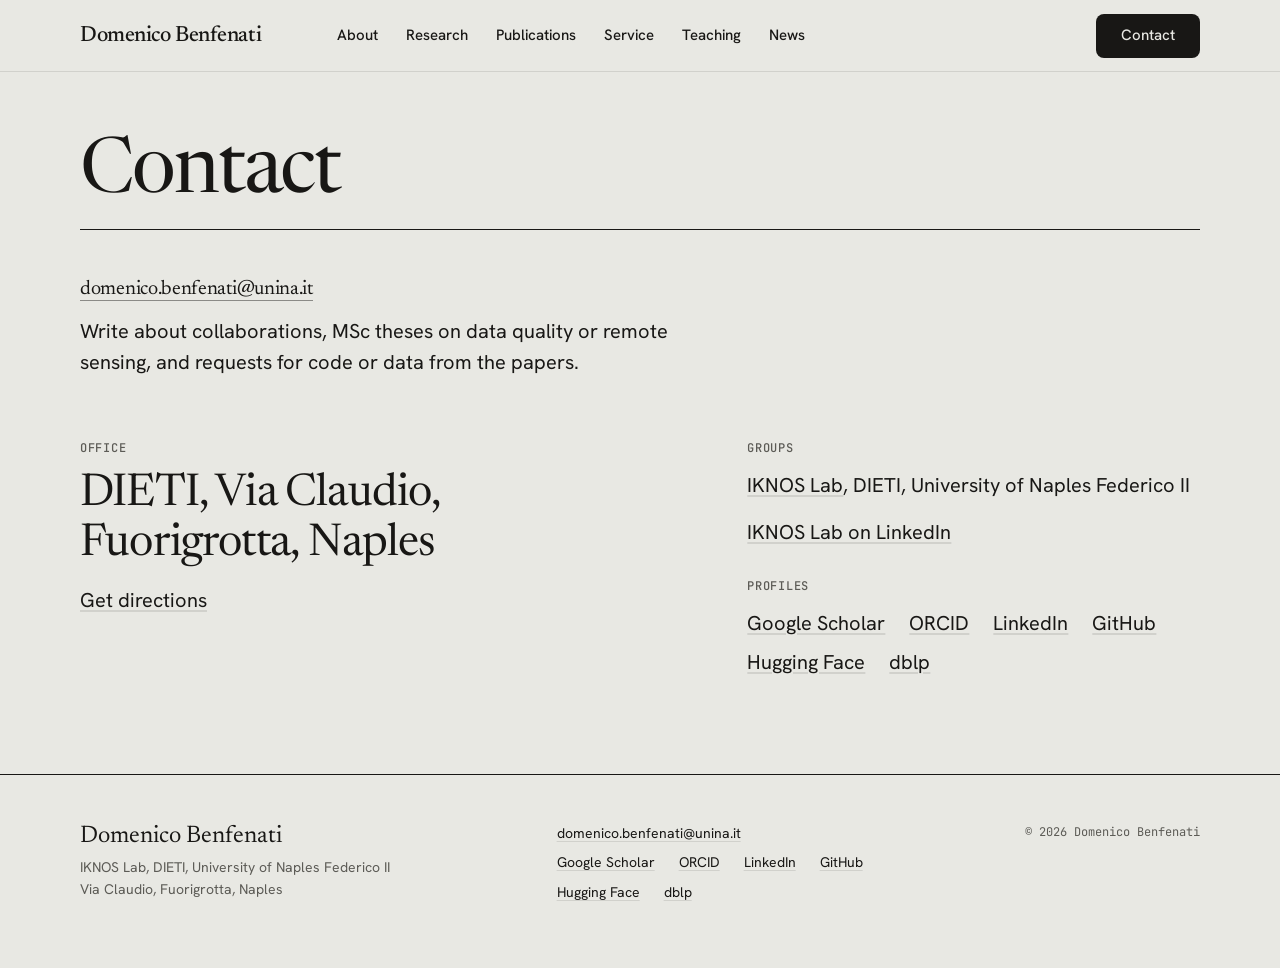
==== commit d8b2f757: "Add files via upload" ====
--- a/contact.html
+++ b/contact.html
@@ -8,7 +8,8 @@
 <meta property="og:type" content="profile">
 <meta property="og:title" content="Domenico Benfenati, IKNOS Lab, University of Naples Federico II">
 <meta property="og:description" content="Data quality and data-centric AI for satellite imagery and agrifood.">
-<meta name="twitter:card" content="summary">
+<meta property="og:image" content="https://domenicobenfenati.github.io/share.jpg">
+<meta name="twitter:card" content="summary_large_image">
 <link rel="icon" href="favicon.svg" type="image/svg+xml">
 <meta name="theme-color" content="#e8e8e3">
 <meta name="site-kind" content="other">
@@ -54,7 +55,7 @@
   .sat-panel { pointer-events: auto; }
   .hero-sat h1 { font-size: clamp(56px, 7vw, 104px); line-height: 0.95; letter-spacing: var(--display-tracking-xl); }
   .hero-id { display: flex; align-items: center; gap: var(--s-4); margin-bottom: var(--s-6); }
-  .avatar { width: 72px; height: 72px; border-radius: 999px; object-fit: cover; filter: grayscale(.15) contrast(1.02); }
+  .avatar { width: 88px; height: 88px; border-radius: 999px; object-fit: cover; filter: grayscale(.15) contrast(1.02); }
   .hero-id p { font-size: var(--t-small); line-height: 1.45; color: var(--muted); }
   .hero-id b { color: var(--ink); font-weight: 500; }
   .hero__lead { max-width: 40ch; }
@@ -87,6 +88,7 @@
   .cv-title { font: 500 12px/1 var(--font-mono); color: var(--muted); margin: var(--s-6) 0 var(--s-3); text-transform: uppercase; letter-spacing: 0.06em; }
   .cv-title:first-child { margin-top: 0; }
 
+  .about-photo { width: 100%; height: auto; aspect-ratio: 1; object-fit: cover; margin-bottom: var(--s-6); }
   /* research index */
   .index > li { display: grid; grid-template-columns: minmax(0, 4fr) minmax(0, 5fr) minmax(0, 3fr); gap: var(--gutter); padding: var(--s-5) 0; border-bottom: 1px solid var(--line); align-items: baseline; }
   .index > li:first-child { padding-top: 0; }
@@ -207,7 +209,9 @@
           <p><a class="plain-link" href="https://www.linkedin.com/company/iknos-dieti-unina" rel="noopener">IKNOS Lab on LinkedIn</a></p>
           <h3 class="cv-title">Profiles</h3>
           <p class="elsewhere">
+            <a class="plain-link" href="https://scholar.google.com/citations?user=tjH_pzcAAAAJ" rel="noopener">Google Scholar</a>
             <a class="plain-link" href="https://orcid.org/0009-0008-5825-8043" rel="noopener">ORCID</a>
+            <a class="plain-link" href="https://www.linkedin.com/in/domenico-benfenati/" rel="noopener">LinkedIn</a>
             <a class="plain-link" href="https://github.com/dBenf" rel="noopener">GitHub</a>
             <a class="plain-link" href="https://huggingface.co/dBenf" rel="noopener">Hugging Face</a>
             <a class="plain-link" href="https://dblp.org/pid/367/6149.html" rel="noopener">dblp</a>
@@ -228,7 +232,9 @@
       <div class="span-4 start-6 stack-2">
         <p><a class="plain-link" href="mailto:domenico.benfenati@unina.it">domenico.benfenati@unina.it</a></p>
         <p class="elsewhere">
+          <a class="plain-link" href="https://scholar.google.com/citations?user=tjH_pzcAAAAJ" rel="noopener">Google Scholar</a>
           <a class="plain-link" href="https://orcid.org/0009-0008-5825-8043" rel="noopener">ORCID</a>
+          <a class="plain-link" href="https://www.linkedin.com/in/domenico-benfenati/" rel="noopener">LinkedIn</a>
           <a class="plain-link" href="https://github.com/dBenf" rel="noopener">GitHub</a>
           <a class="plain-link" href="https://huggingface.co/dBenf" rel="noopener">Hugging Face</a>
           <a class="plain-link" href="https://dblp.org/pid/367/6149.html" rel="noopener">dblp</a>
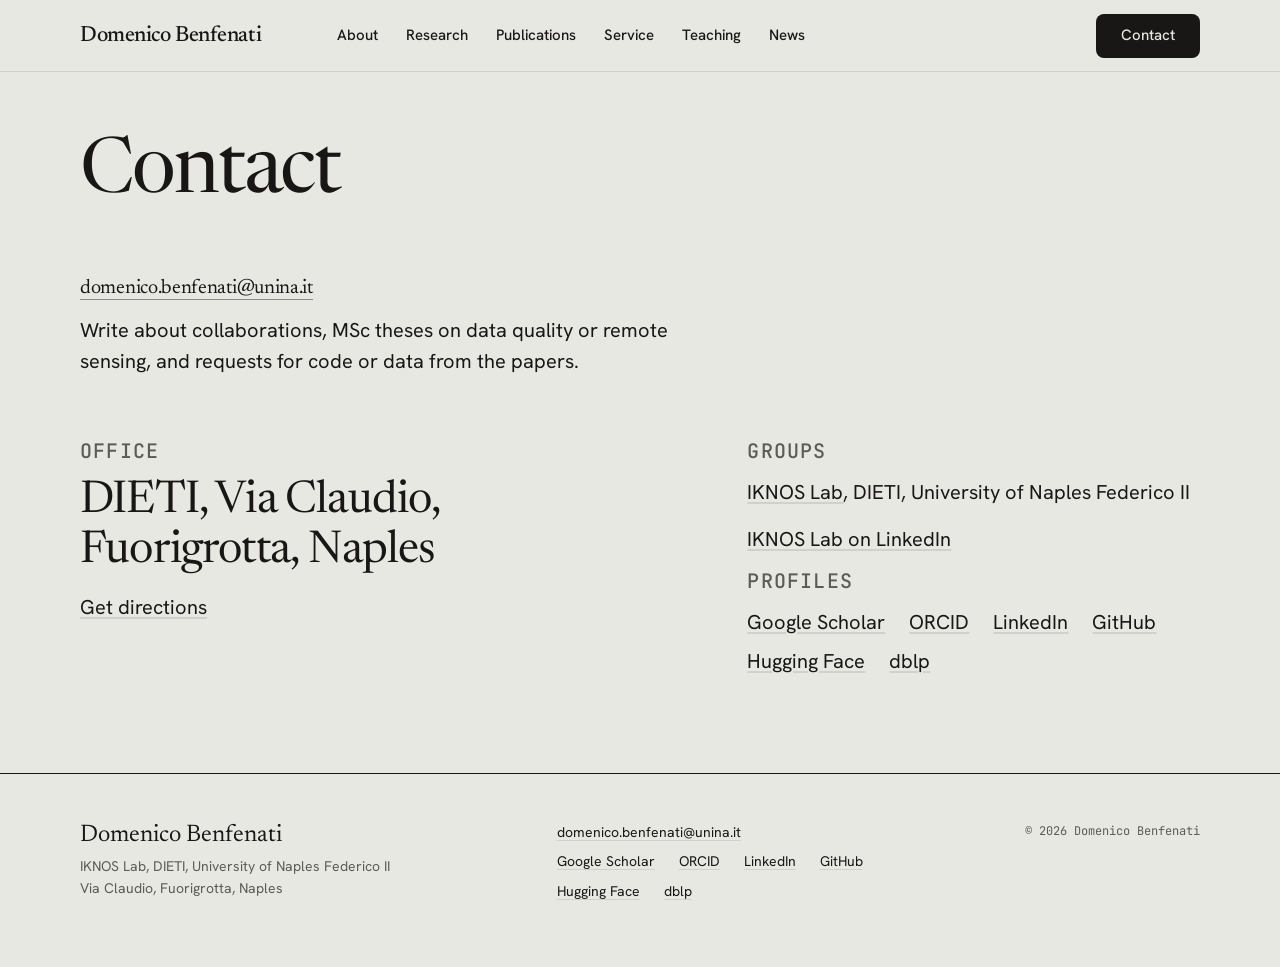
==== commit 2680299f: "Add files via upload" ====
--- a/contact.html
+++ b/contact.html
@@ -14,13 +14,14 @@
 <meta name="theme-color" content="#e8e8e3">
 <meta name="site-kind" content="other">
 <meta name="page-type" content="service">
-<link rel="preconnect" href="https://fonts.googleapis.com">
-<link rel="preconnect" href="https://fonts.gstatic.com" crossorigin>
-<link href="https://fonts.googleapis.com/css2?family=Newsreader:opsz,wght@6..72,400..700&family=Hanken+Grotesk:wght@400..600&family=JetBrains+Mono:wght@400;500&display=swap" rel="stylesheet">
+<link rel="preload" href="assets/fonts/newsreader-latin-opsz-normal.woff2" as="font" type="font/woff2" crossorigin>
+<link rel="preload" href="assets/fonts/hanken-grotesk-latin-wght-normal.woff2" as="font" type="font/woff2" crossorigin>
+<link rel="stylesheet" href="assets/fonts/fonts.css">
 <link rel="stylesheet" href="assets/system.css">
 <link rel="stylesheet" href="assets/ui/cards.css">
 <link rel="stylesheet" href="assets/motion/motion.css">
 <link rel="stylesheet" href="assets/layout/layout.css">
+
 <style>
 :root {
   --p-bg: #e8e8e3; --p-surface: #dcdcd6; --p-ink: #181715; --p-muted: #5c5b56;
@@ -37,44 +38,50 @@
 }
 </style>
 <script>document.documentElement.classList.add('m-enter');setTimeout(()=>document.documentElement.classList.add('m-enter-done'),700)</script>
+
 <style>
   .mono { font-family: var(--font-mono); font-size: 12px; letter-spacing: 0; font-variant-numeric: tabular-nums; }
   h2 { font-family: var(--font-display); }
-  .rule-head { display: flex; align-items: baseline; justify-content: space-between; gap: var(--s-5); padding-bottom: var(--s-4); margin-bottom: var(--s-6); border-bottom: 1px solid var(--ink); }
+  .rule-head { display: flex; align-items: baseline; justify-content: space-between; gap: var(--s-5); margin-bottom: var(--s-7); }
   .rule-head h2 { font-size: clamp(36px, 4vw, 56px); line-height: 1; }
   .rule-head .mono, .rule-head a { color: var(--muted); }
   .plain-link { color: var(--ink); text-decoration: underline; text-decoration-color: var(--line); text-underline-offset: 3px; transition: text-decoration-color var(--dur) var(--ease); }
   .plain-link:hover { text-decoration-color: currentColor; }
 
-  /* hero: a synthetic Sentinel-2 scene under clouds and a reconstruction lens (assets/js/sat-hero.js) */
-  .hero-sat { overflow: hidden; background: #2a3a2c; touch-action: pan-y; }
-  .hero-sat > canvas.sat { position: absolute; inset: 0; width: 100%; height: 100%; display: block; cursor: crosshair; }
-  .sat-veil { position: absolute; inset: 0; pointer-events: none;
-    background: linear-gradient(90deg, var(--p-bg) 0%, rgba(232,232,227,.96) 36%, rgba(232,232,227,.6) 47%, rgba(232,232,227,0) 58%); }
-  .hero-sat > .wrap { position: relative; z-index: 1; pointer-events: none; }
-  .sat-panel { pointer-events: auto; }
-  .hero-sat h1 { font-size: clamp(56px, 7vw, 104px); line-height: 0.95; letter-spacing: var(--display-tracking-xl); }
+  /* hero: text on the left, a panel of four research lines in rotation on the right (assets/js/rot-hero.js) */
+  .hero-ts .hero__grid { align-items: start; }
+  .hero-ts .hero__kicker { display: block; }
   .hero-id { display: flex; align-items: center; gap: var(--s-4); margin-bottom: var(--s-6); }
   .avatar { width: 88px; height: 88px; border-radius: 999px; object-fit: cover; filter: grayscale(.15) contrast(1.02); }
   .hero-id p { font-size: var(--t-small); line-height: 1.45; color: var(--muted); }
   .hero-id b { color: var(--ink); font-weight: 500; }
+  .hero-ts h1 { font-size: clamp(56px, 7vw, 104px); line-height: 0.95; letter-spacing: var(--display-tracking-xl); }
   .hero__lead { max-width: 40ch; }
   .hero-latest { margin-top: var(--s-7); padding-top: var(--s-4); border-top: 1px solid var(--line); font-size: var(--t-small); max-width: 46ch; }
   .hero-latest .mono { color: var(--muted); margin-right: var(--s-2); }
-  .sat-ui { position: absolute; z-index: 2; right: max(var(--gut), (100% - var(--container)) / 2); bottom: 28px; display: grid; justify-items: end; gap: var(--s-2); }
-  .sat-modes { display: inline-flex; border: 1px solid rgba(255,255,255,.5); background: rgba(24,23,21,.78); }
-  .sat-modes button { height: 36px; padding: 0 14px; border: 0; background: transparent; color: #e8e8e3; font: 500 12px/1 var(--font-mono); cursor: pointer; transition: background var(--dur) var(--ease); }
-  .sat-modes button + button { border-left: 1px solid rgba(255,255,255,.25); }
-  .sat-modes button:hover { background: rgba(255,255,255,.12); }
-  .sat-modes button[aria-pressed="true"] { background: var(--p-accent); color: var(--p-ink); }
-  .sat-hint { font: 400 12px/1.5 var(--font-mono); color: #e8e8e3; background: rgba(24,23,21,.78); padding: 6px 10px; white-space: nowrap; }
-  @media (min-width: 1024px) and (max-height: 860px) { .hero-latest { display: none; } }
+  .rot { margin: 0; display: grid; gap: var(--s-3); padding: var(--s-4); background: #f2f2ee; border: 1px solid var(--ink); }
+  .rot-head { display: flex; align-items: center; justify-content: space-between; gap: var(--s-3); }
+  .rot-name { font: 400 22px/1.1 var(--font-display); letter-spacing: -0.01em; }
+  .rot-head .rot-ref { display: block; margin-top: 6px; }
+  .rot-head .rot-count { color: var(--muted); margin-right: var(--s-2); }
+  .rot-nav { display: inline-flex; border: 1px solid var(--ink); }
+  .rot-nav button { height: 32px; min-width: 36px; padding: 0 10px; border: 0; background: transparent; font: 500 11px/1 var(--font-mono); color: var(--ink); cursor: pointer; transition: background var(--dur) var(--ease); }
+  .rot-nav button + button { border-left: 1px solid var(--ink); }
+  .rot-nav button:hover { background: var(--p-surface); }
+  .rot-canvas { width: 100%; height: clamp(300px, 44vh, 400px); display: block; }
+  .rot-ref { color: var(--muted); }
+  .rot-dots { display: grid; grid-template-columns: repeat(4, 1fr); gap: 6px; }
+  .rot-dot { height: 44px; padding: 0; border: 0; background: transparent; cursor: pointer; position: relative; }
+  .rot-dot::before, .rot-dot::after { content: ""; position: absolute; left: 0; right: 0; top: 21px; height: 2px; }
+  .rot-dot::before { background: rgba(24,23,21,.18); }
+  .rot-dot::after { background: var(--ink); transform-origin: left; transform: scaleX(var(--fill, 0)); }
+  .rot-live { position: absolute; width: 1px; height: 1px; overflow: hidden; clip: rect(0 0 0 0); }
+  @media (min-width: 1024px) and (max-height: 860px) { .hero-latest { display: none; } .hero-id { margin-bottom: var(--s-4); } .rot-canvas { height: 280px; } }
   @media (max-width: 1023px) {
-    main > .hero-sat { height: auto; min-height: 0; padding-bottom: 320px; }
-    .sat-veil { background: linear-gradient(180deg, var(--p-bg) 0%, var(--p-bg) calc(100% - 330px), rgba(232,232,227,0) calc(100% - 290px)); }
-    .sat-ui { left: var(--gut); right: var(--gut); justify-items: start; bottom: 18px; }
-    .sat-hint { display: none; }
-    .sat-modes button { height: 44px; padding: 0 12px; }
+    main > .hero-ts { height: auto; min-height: 0; padding-bottom: var(--s-8); }
+    .hero-ts .rot { margin-top: var(--s-7); }
+    .rot-nav button { height: 44px; min-width: 44px; }
+    .rot-canvas { height: 340px; }
   }
 
   /* about */
@@ -84,17 +91,28 @@
   .cv { display: grid; gap: var(--s-3); }
   .cv li { display: grid; grid-template-columns: 76px 1fr; gap: var(--s-3); padding-bottom: var(--s-3); border-bottom: 1px solid var(--line); }
   .cv .mono { color: var(--muted); padding-top: 3px; }
-  .cv span { display: block; color: var(--muted); font-size: var(--t-small); }
+  .cv span { display: block; color: var(--ink); font-size: var(--t-small); }
   .cv-title { font: 500 12px/1 var(--font-mono); color: var(--muted); margin: var(--s-6) 0 var(--s-3); text-transform: uppercase; letter-spacing: 0.06em; }
   .cv-title:first-child { margin-top: 0; }
 
+  .home-split { align-items: start; }
+  .home-photo { width: 100%; height: auto; aspect-ratio: 4 / 3; object-fit: cover; object-position: 50% 22%; display: block; }
+  .index--stack > li { display: block; }
+  .index--stack .ix-text { margin-top: var(--s-2); max-width: 56ch; }
+  .index--stack .refs { margin-top: 4px; }
+  .home-cv { margin-top: var(--s-7); }
+  .home-cv .cv-title { margin-top: 0; }
+  .dg-card { padding: var(--s-4); background: #f2f2ee; border: 1px solid var(--line); }
+  .news-actions { margin-top: var(--s-7); }
   .about-photo { width: 100%; height: auto; aspect-ratio: 1; object-fit: cover; margin-bottom: var(--s-6); }
   /* research index */
-  .index > li { display: grid; grid-template-columns: minmax(0, 4fr) minmax(0, 5fr) minmax(0, 3fr); gap: var(--gutter); padding: var(--s-5) 0; border-bottom: 1px solid var(--line); align-items: baseline; }
+  .index > li { display: grid; grid-template-columns: repeat(12, minmax(0, 1fr)); column-gap: var(--gutter); row-gap: var(--s-2); padding: var(--s-5) 0; border-bottom: 1px solid var(--line); align-items: baseline; }
+  .index .ix-name { grid-column: 1 / span 6; }
+  .index .ix-text { grid-column: 7 / span 6; }
   .index > li:first-child { padding-top: 0; }
-  .index h3 { font: 400 clamp(24px, 2.2vw, 32px)/1.1 var(--font-display); letter-spacing: -0.01em; }
+  .index h3 { font: 400 24px/1.15 var(--font-display); letter-spacing: -0.01em; }
   .index p { max-width: 54ch; }
-  .index .refs { display: grid; gap: 4px; color: var(--muted); }
+  .index .refs { display: flex; flex-wrap: wrap; gap: 2px 14px; margin-top: var(--s-2); color: var(--muted); }
 
   /* publications */
   .filters { display: flex; flex-wrap: wrap; gap: var(--s-2); margin-bottom: var(--s-6); }
@@ -152,12 +170,36 @@
 
   @media (max-width: 1023px) {
     .index > li { grid-template-columns: 1fr; gap: var(--s-2); }
+    .index .ix-name, .index .ix-text { grid-column: 1; }
     .pubyear { grid-template-columns: 1fr; gap: var(--s-3); }
     .pub { grid-template-columns: 1fr; gap: var(--s-1); }
     .pub__links { gap: var(--s-4); }
     .pub__links a { display: inline-block; padding: 12px 0; }
   }
+  .site-name { font-family: var(--font-display); font-size: 22px; white-space: nowrap; }
+  .nav .nav__item--menu-only { display: none; }
+  @media (max-width: 1023px) { .nav .nav__item--menu-only { display: block; } }
+  @media (max-width: 420px) { .nav .nav__bar .nav__actions { display: none; } .nav:not(.is-open) .nav__actions + .nav__toggle { margin-left: auto; } .site-name { font-size: 19px; } }
+  @media (max-width: 1023px) { .nav__bar { gap: var(--s-3); } .nav__toggle { margin-left: auto; margin-right: 0; flex: none; } }
   @media (max-width: 639px) {
+    main > .hero-ts { height: auto; min-height: 100svh; padding-bottom: var(--s-5); display: flex; flex-direction: column; }
+    .hero-ts > .wrap { flex: 1; min-height: 0; display: flex; }
+    .hero-ts .hero__grid { flex: 1; min-height: 0; display: flex; flex-direction: column; }
+    .hero-ts h1 { font-size: 52px; }
+    .hero-ts .hero__kicker { font-size: 13px; }
+    .hero-ts .hero__lead { font-size: 17px; line-height: 1.45; margin-top: var(--s-3); }
+    .hero-ts .btn-row { margin-top: var(--s-4); }
+    .hero-latest, .hero-ts .wide-only, .hero-ts .rot-ref { display: none; }
+    .hero-ts .btn-row { flex-direction: row; flex-wrap: wrap; align-items: center; gap: var(--s-2) var(--s-5); }
+    .hero-ts .hero__text { min-width: 0; }
+    .hero-ts .btn-row .btn { width: auto; flex: none; }
+    .hero-ts .rot { flex: 1; min-height: 0; margin-top: var(--s-5); grid-template-rows: auto minmax(0, 1fr) auto; padding: var(--s-3); gap: var(--s-2); }
+    .hero-ts .rot-canvas { height: 100%; min-height: 240px; }
+    .rot-name { font-size: 19px; }
+    .rot-dot { height: 32px; } .rot-dot::before, .rot-dot::after { top: 15px; }
+  }
+  @media (max-width: 639px) {
+    .elsewhere a, .rule-head a { display: inline-block; padding-block: 12px; }
     .bands { grid-template-columns: repeat(6, minmax(0, 1fr)); }
     .bands li { padding-top: 32px; }
     .bands-axis { display: none; }
@@ -174,7 +216,7 @@
 <header class="nav">
   <div class="wrap nav__bar">
     <a class="skip-link" href="#top">Skip to content</a>
-    <a class="nav__logo" href="index.html" style="font-family:var(--font-display);font-size:22px">Domenico Benfenati</a>
+    <a class="nav__logo site-name" href="index.html">Domenico Benfenati</a>
     <nav class="nav__links" aria-label="Main">
       <div class="nav__item"><a class="nav__link" href="index.html">About</a></div>
       <div class="nav__item"><a class="nav__link" href="research.html">Research</a></div>
@@ -182,6 +224,7 @@
       <div class="nav__item"><a class="nav__link" href="service.html">Service</a></div>
       <div class="nav__item"><a class="nav__link" href="teaching.html">Teaching</a></div>
       <div class="nav__item"><a class="nav__link" href="news.html">News</a></div>
+      <div class="nav__item nav__item--menu-only"><a class="nav__link" href="contact.html" aria-current="page">Contact</a></div>
     </nav>
     <div class="nav__actions">
       <a class="btn btn--primary" href="contact.html" aria-current="page">Contact</a>
@@ -199,15 +242,15 @@
       <p style="margin-top:var(--s-4);max-width:56ch">Write about collaborations, MSc theses on data quality or remote sensing, and requests for code or data from the papers.</p>
       <div class="grid grid--top" style="margin-top:var(--s-8)">
         <div class="span-6 stack-4">
-          <h3 class="cv-title">Office</h3>
+          <p class="cv-title">Office</p>
           <address class="footer__address">DIETI, Via Claudio, Fuorigrotta, Naples</address>
           <p><a class="plain-link" href="https://www.openstreetmap.org/search?query=Via%20Claudio%20Fuorigrotta%20Napoli">Get directions</a></p>
         </div>
         <div class="span-5 start-8 stack-4">
-          <h3 class="cv-title">Groups</h3>
+          <p class="cv-title">Groups</p>
           <p><a class="plain-link" href="https://iknos.dieti.unina.it/" rel="noopener">IKNOS Lab</a>, DIETI, University of Naples Federico II</p>
           <p><a class="plain-link" href="https://www.linkedin.com/company/iknos-dieti-unina" rel="noopener">IKNOS Lab on LinkedIn</a></p>
-          <h3 class="cv-title">Profiles</h3>
+          <p class="cv-title">Profiles</p>
           <p class="elsewhere">
             <a class="plain-link" href="https://scholar.google.com/citations?user=tjH_pzcAAAAJ" rel="noopener">Google Scholar</a>
             <a class="plain-link" href="https://orcid.org/0009-0008-5825-8043" rel="noopener">ORCID</a>
--- a/assets/fonts/fonts.css
+++ b/assets/fonts/fonts.css
@@ -0,0 +1,38 @@
+/* Self-hosted fonts (SIL Open Font License 1.1), from the Fontsource packages:
+   Newsreader (Production Type), Hanken Grotesk (Alfredo Marco Pradil), JetBrains Mono (JetBrains).
+   Served from this site, so no visitor data goes to a font CDN. */
+@font-face {
+  font-family: "Newsreader";
+  font-style: normal;
+  font-display: swap;
+  font-weight: 200 800;
+  src: url(./newsreader-latin-opsz-normal.woff2) format("woff2-variations");
+}
+@font-face {
+  font-family: "Hanken Grotesk";
+  font-style: normal;
+  font-display: swap;
+  font-weight: 100 900;
+  src: url(./hanken-grotesk-latin-wght-normal.woff2) format("woff2-variations");
+}
+@font-face {
+  font-family: "Hanken Grotesk";
+  font-style: italic;
+  font-display: swap;
+  font-weight: 100 900;
+  src: url(./hanken-grotesk-latin-wght-italic.woff2) format("woff2-variations");
+}
+@font-face {
+  font-family: "JetBrains Mono";
+  font-style: normal;
+  font-display: swap;
+  font-weight: 400;
+  src: url(./jetbrains-mono-latin-400-normal.woff2) format("woff2");
+}
+@font-face {
+  font-family: "JetBrains Mono";
+  font-style: normal;
+  font-display: swap;
+  font-weight: 500;
+  src: url(./jetbrains-mono-latin-500-normal.woff2) format("woff2");
+}
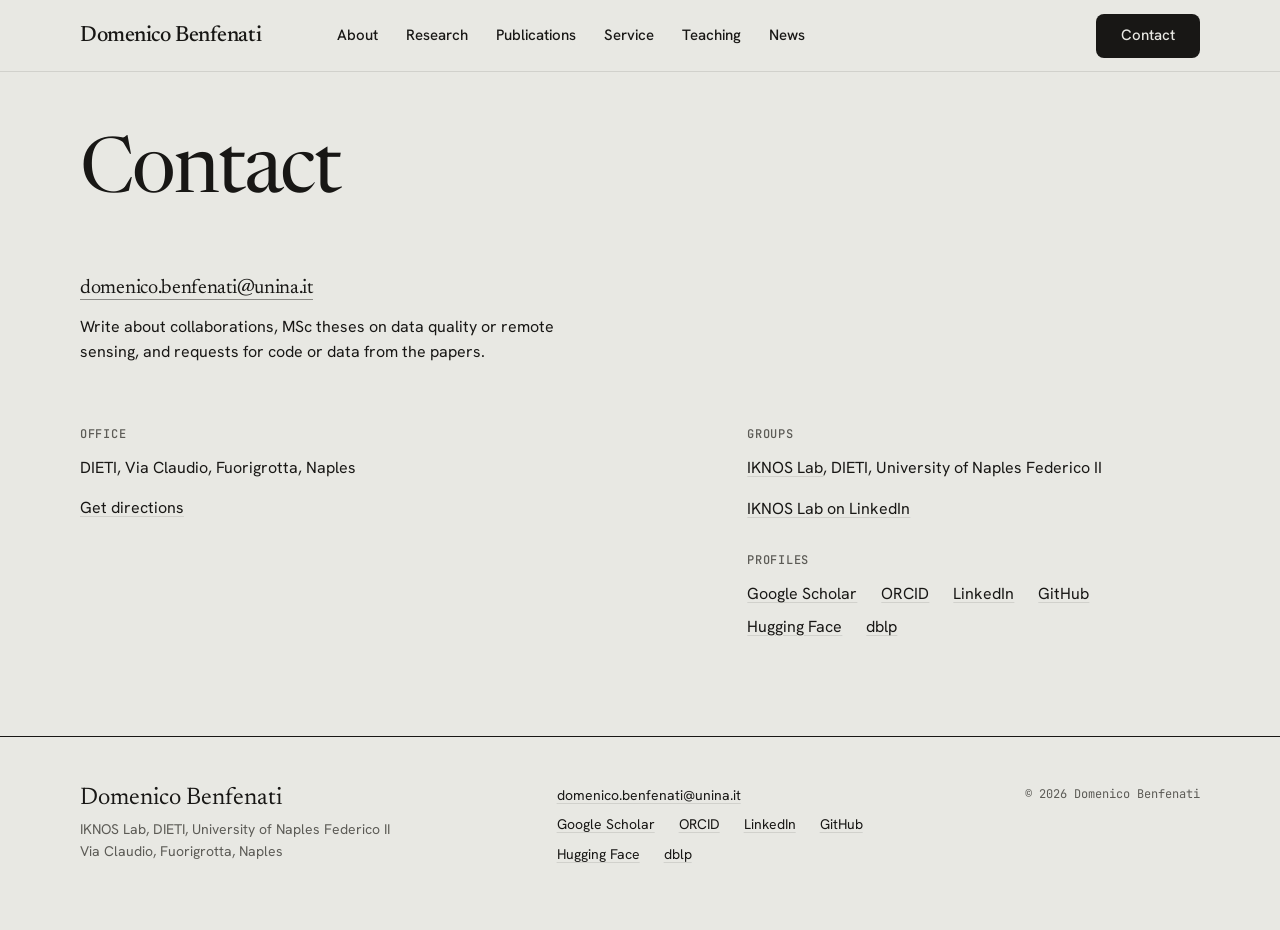
==== commit 5180535a: "Add files via upload" ====
--- a/contact.html
+++ b/contact.html
@@ -96,7 +96,8 @@
   .cv-title:first-child { margin-top: 0; }
 
   .home-split { align-items: start; }
-  .home-photo { width: 100%; height: auto; aspect-ratio: 4 / 3; object-fit: cover; object-position: 50% 22%; display: block; }
+  .home-photo { width: 100%; max-width: 340px; height: auto; aspect-ratio: 4 / 5; object-fit: cover; object-position: 50% 22%; display: block; margin-left: auto; }
+  @media (max-width: 1023px) { .home-photo { max-width: 260px; margin-left: 0; margin-top: var(--s-6); } }
   .index--stack > li { display: block; }
   .index--stack .ix-text { margin-top: var(--s-2); max-width: 56ch; }
   .index--stack .refs { margin-top: 4px; }
@@ -156,7 +157,7 @@
   .site-foot__legal { text-align: right; }
   .page-head { padding-top: calc(var(--nav, 72px) + var(--s-8)); }
   .page-head h1 { font: 400 clamp(48px, 6vw, 88px)/1 var(--font-display); letter-spacing: var(--display-tracking-xl); }
-  .page-head p { margin-top: var(--s-4); max-width: 60ch; font-size: var(--t-lead); }
+  .page-head .rule-head + p { margin-top: var(--s-4); max-width: 60ch; font-size: var(--t-lead); }
   main > .section--page { height: auto; min-height: 0; }
   main > .section--page { padding-block: var(--s-8, 96px); }
   main > .section--page.page-head { padding-top: calc(var(--nav, 72px) + var(--s-8, 96px)); }
@@ -165,6 +166,7 @@
   .ej { margin-top: var(--s-6); padding-top: var(--s-6); border-top: 1px solid var(--line); }
   @media (max-width: 1023px) { .site-foot__legal { text-align: left; } }
   .contact-line { font: 400 clamp(28px, 3.4vw, 48px)/1.1 var(--font-display); letter-spacing: -0.015em; }
+  #contact .footer__address { font: 400 var(--t-body)/1.5 var(--font-text); font-style: normal; letter-spacing: 0; }
   .contact-line a { color: var(--ink); text-decoration: underline; text-decoration-thickness: 1px; text-underline-offset: 6px; }
   .elsewhere { display: flex; flex-wrap: wrap; gap: var(--s-2) var(--s-5); }
 
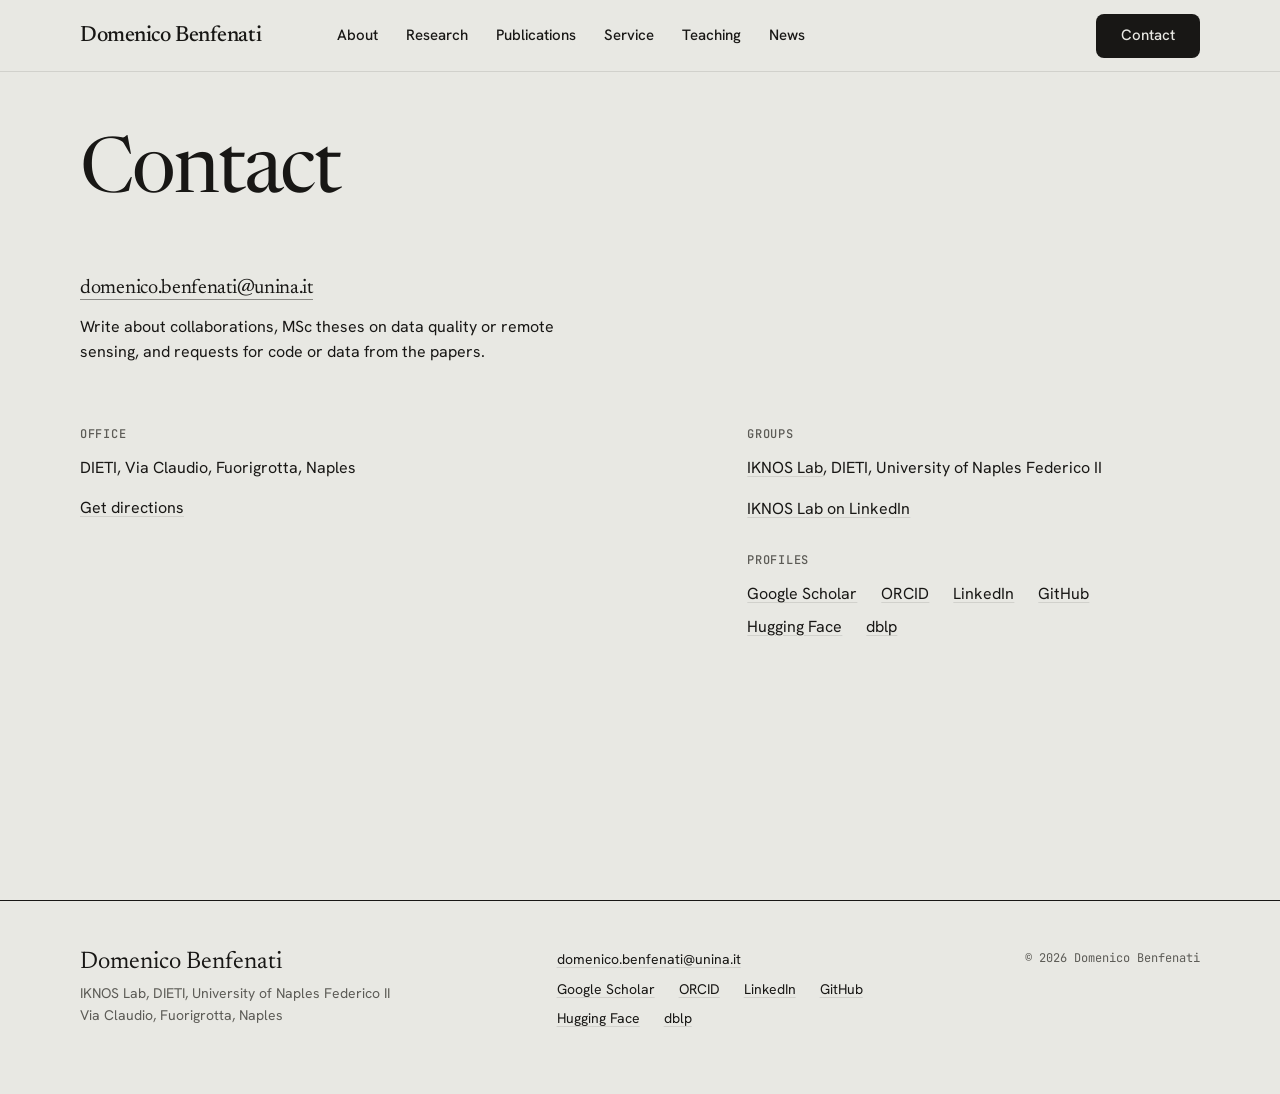
==== commit e1c0e72d: "Add files via upload" ====
--- a/contact.html
+++ b/contact.html
@@ -86,8 +86,8 @@
 
   /* about */
   .bio p { max-width: 62ch; }
-  .bio p + p { margin-top: var(--s-4); }
-  .bio p:first-child { font: 400 clamp(22px, 2vw, 28px)/1.35 var(--font-display); letter-spacing: -0.01em; }
+  .bio > p + p { margin-top: var(--s-4); }
+  .bio > p:first-child { font: 400 clamp(22px, 2vw, 28px)/1.35 var(--font-display); letter-spacing: -0.01em; }
   .cv { display: grid; gap: var(--s-3); }
   .cv li { display: grid; grid-template-columns: 76px 1fr; gap: var(--s-3); padding-bottom: var(--s-3); border-bottom: 1px solid var(--line); }
   .cv .mono { color: var(--muted); padding-top: 3px; }
@@ -177,6 +177,12 @@
     .pub { grid-template-columns: 1fr; gap: var(--s-1); }
     .pub__links { gap: var(--s-4); }
     .pub__links a { display: inline-block; padding: 12px 0; }
+  }
+  /* short laptop screens and browser zoom: a section grows with its content instead of running into the next one */
+  @media (min-width: 1280px) {
+    main > :is(section, .section):not(.hero, .section--hero), footer.closing { height: auto; min-height: 100vh; min-height: 100svh; }
+    :where(main > :is(section, .section):not(.hero, .section--hero), footer.closing) { display: flex; flex-direction: column; }
+    main > :is(section, .section):not(.hero, .section--hero) > :is(.wrap, .container), footer.closing > .wrap { flex: 1 0 auto; height: auto; min-height: 0; }
   }
   .site-name { font-family: var(--font-display); font-size: 22px; white-space: nowrap; }
   .nav .nav__item--menu-only { display: none; }
